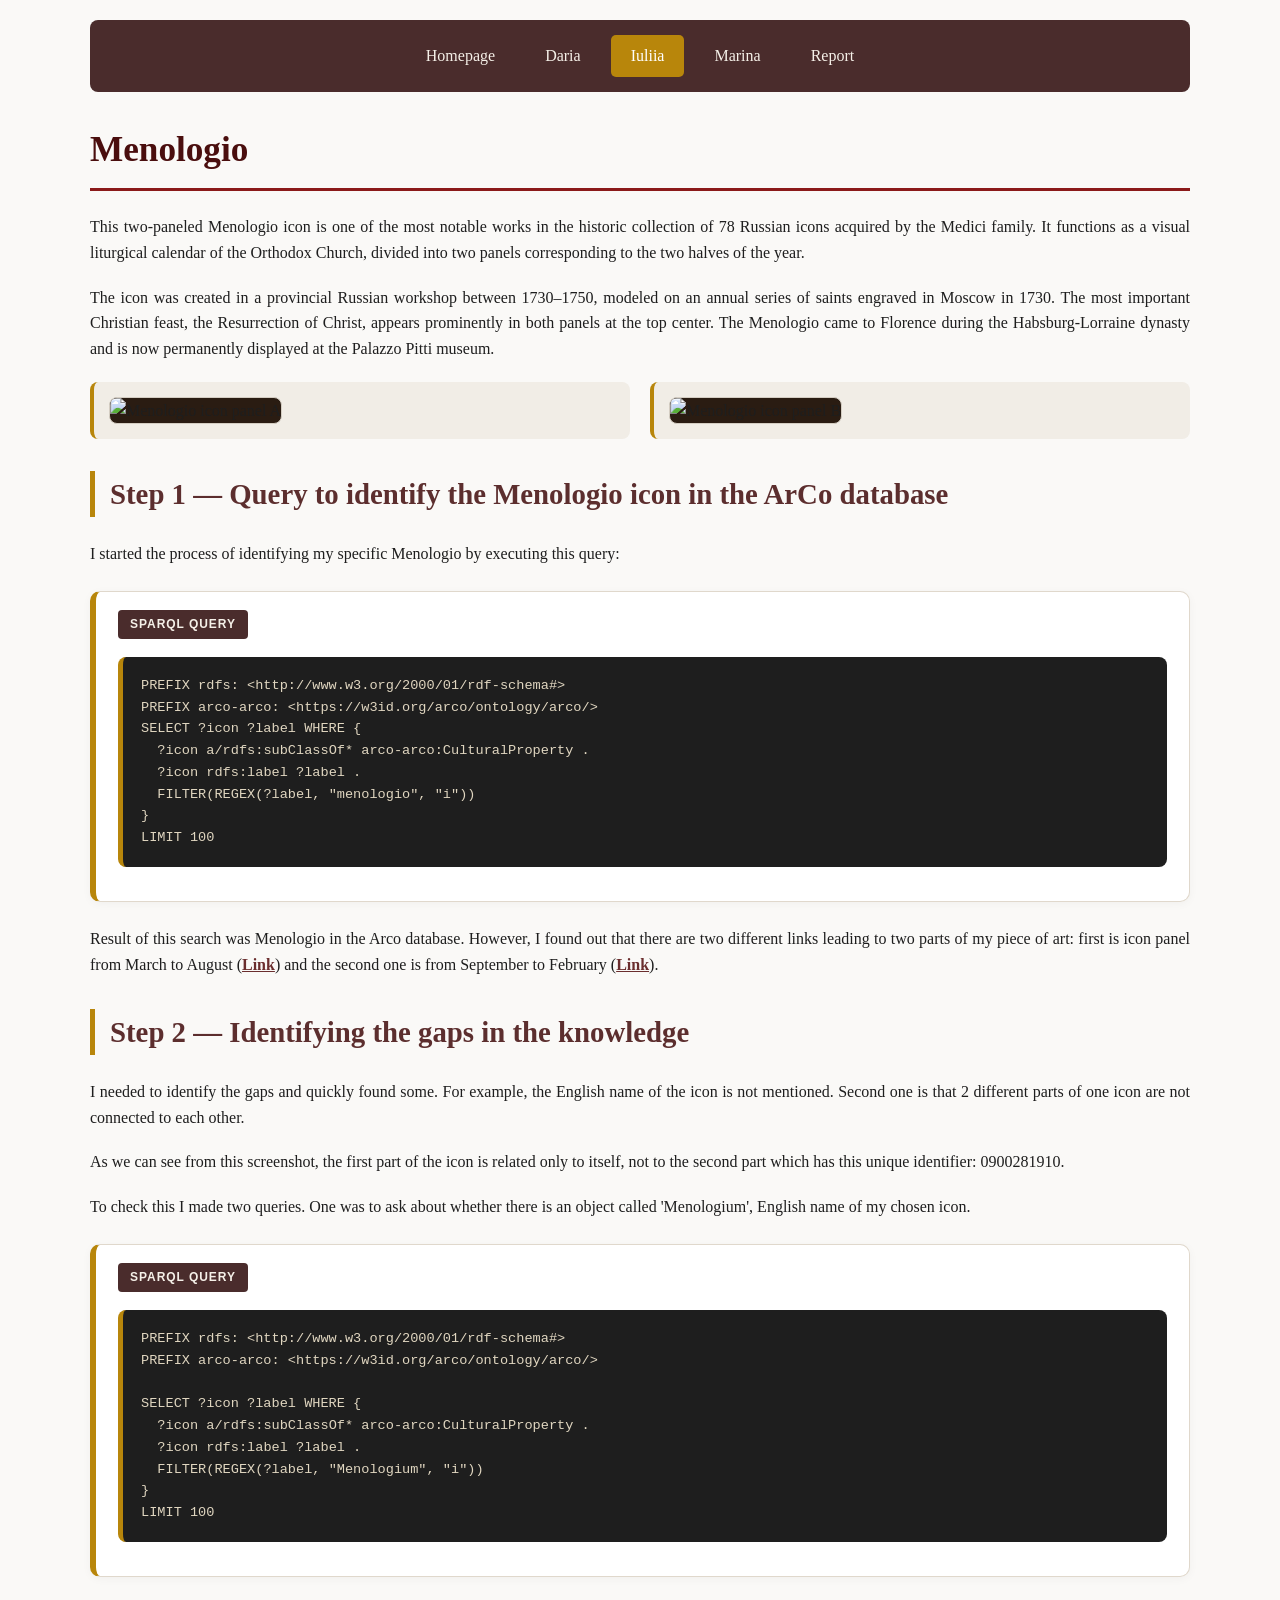
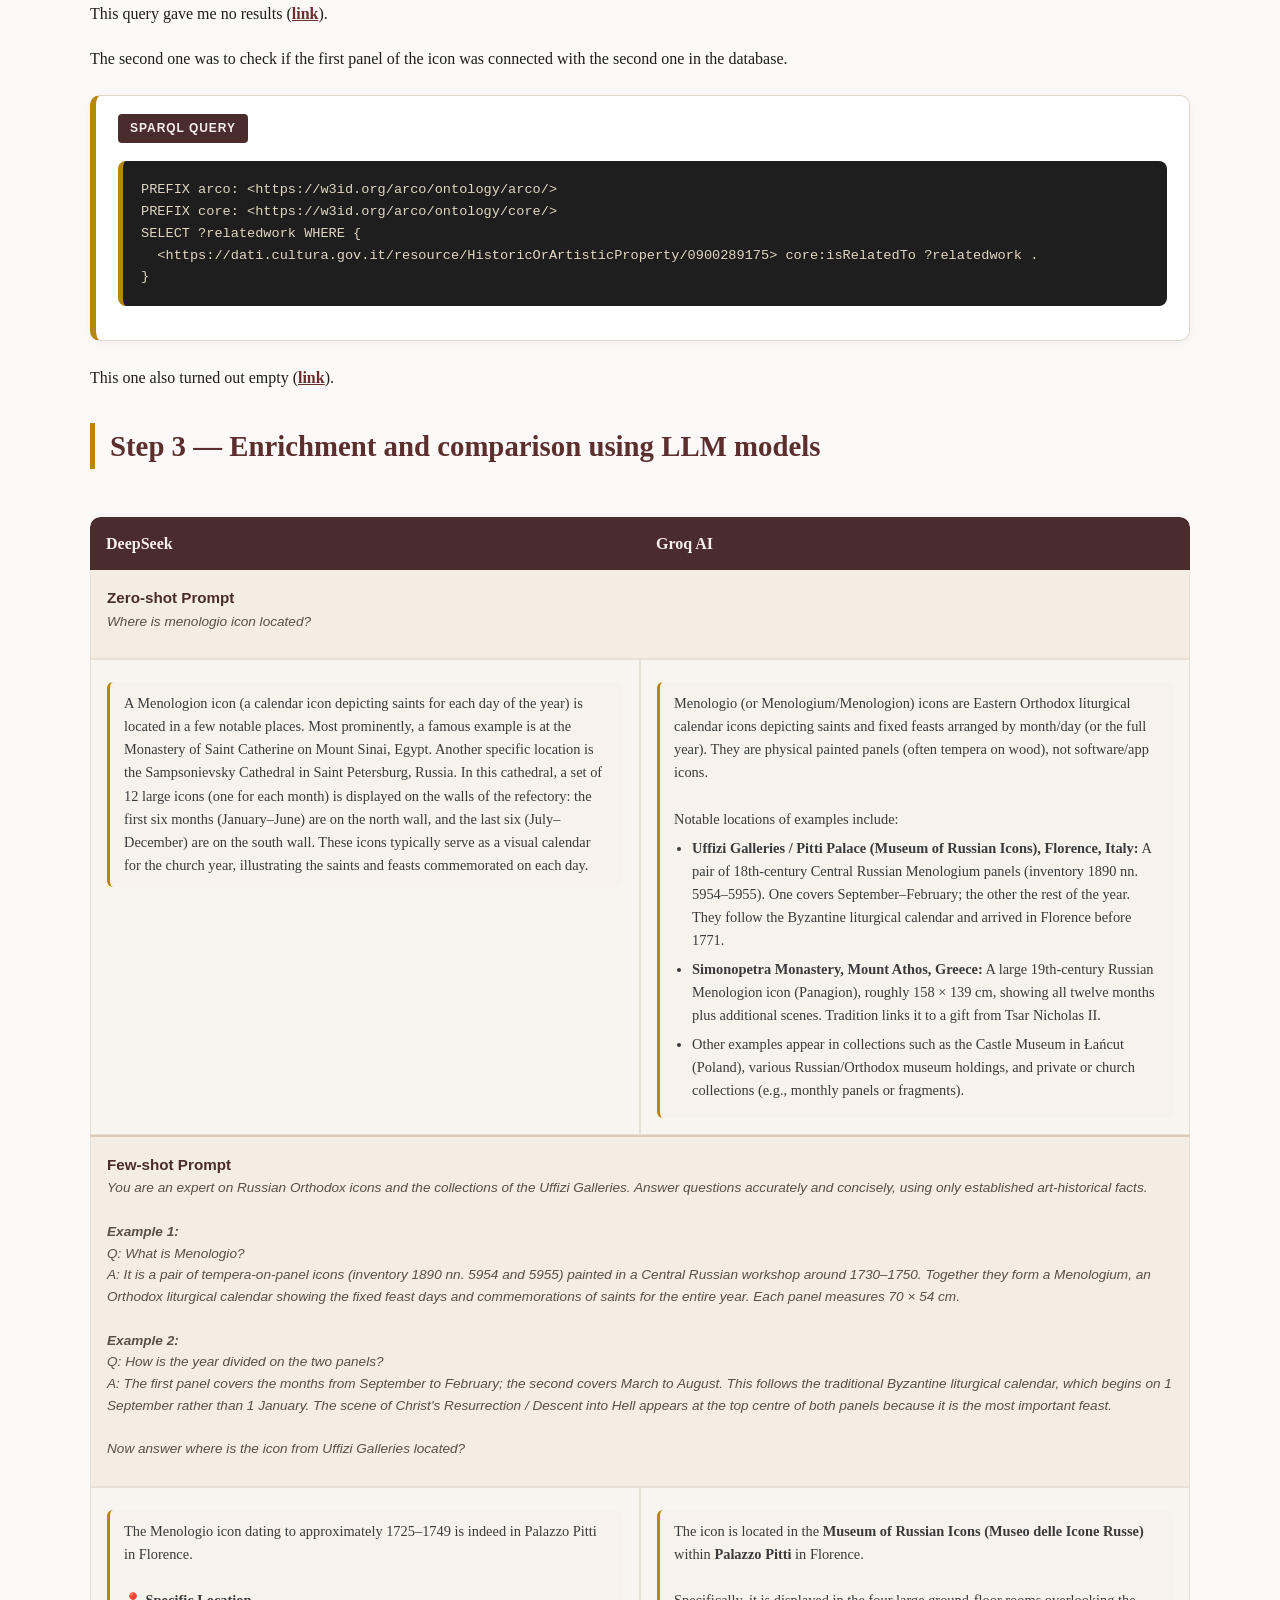
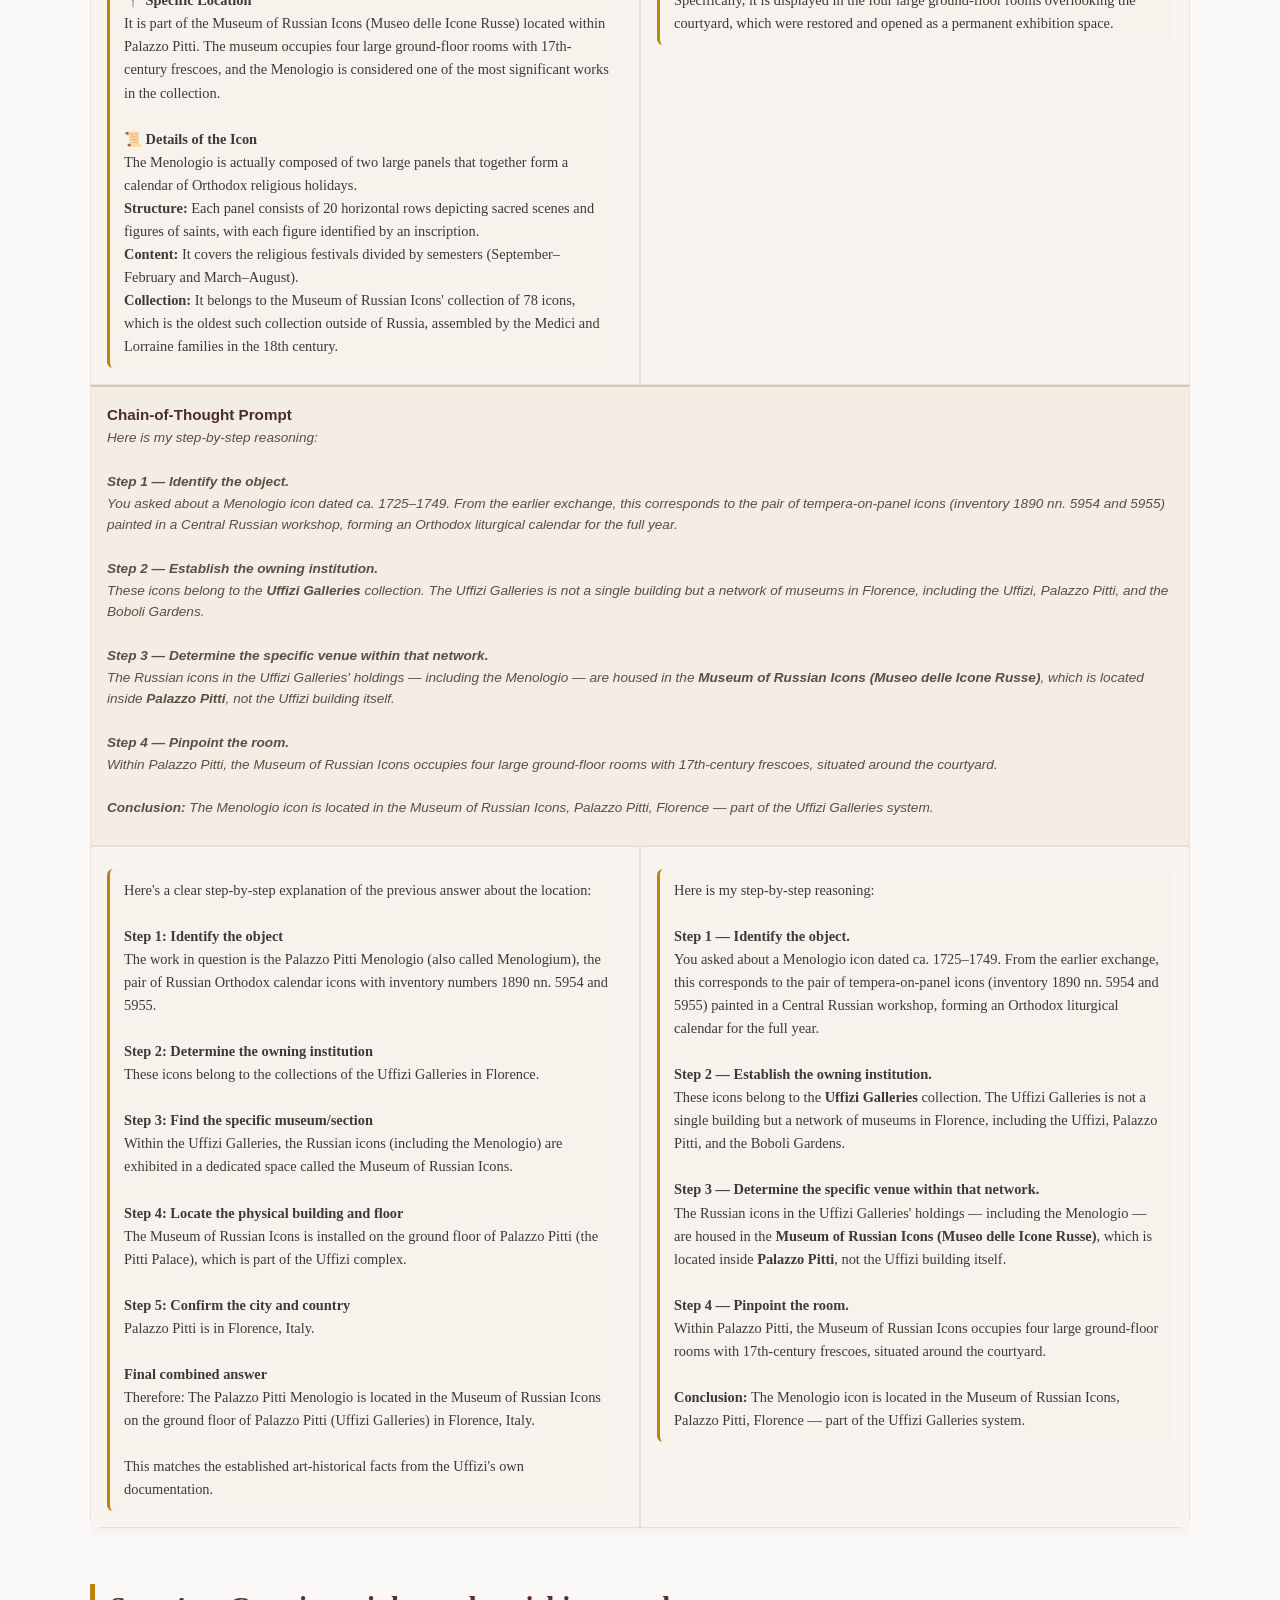
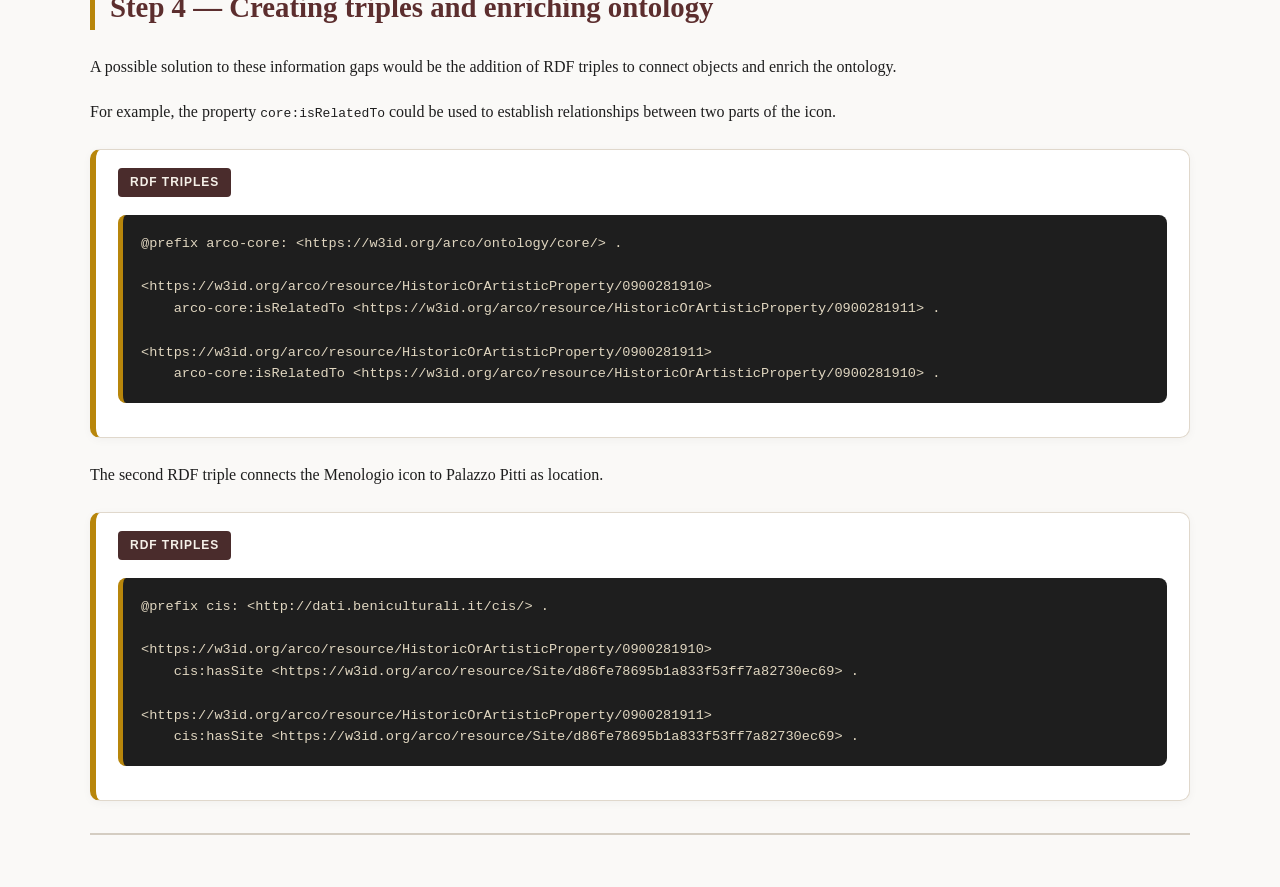
==== iuliia.html @ 725b93d3 "Update iuliia.html" ====
<!DOCTYPE html>
<html lang="en">
<head>
    <meta charset="UTF-8">
    <meta name="viewport" content="width=device-width, initial-scale=1.0">
    <title>Menologio Icon – KE4H Project</title>
    <style>
        body {
            font-family: 'Georgia', 'Times New Roman', serif;
            line-height: 1.6;
            max-width: 1100px;
            margin: 0 auto;
            padding: 20px;
            background-color: #faf9f7;
            color: #1e1e1e;
        }
        .navbar {
            background-color: #4a2c2c;
            padding: 15px 20px;
            border-radius: 8px;
            margin-bottom: 30px;
            display: flex;
            flex-wrap: wrap;
            gap: 10px;
            justify-content: center;
        }
        .navbar a {
            color: #f5f0e8;
            text-decoration: none;
            padding: 8px 20px;
            border-radius: 5px;
            transition: background-color 0.3s, transform 0.2s;
            font-weight: 500;
        }
        .navbar a:hover {
            background-color: #b8860b;
            color: white;
            transform: scale(1.05);
        }
        .navbar a.active {
            background-color: #b8860b;
            color: white;
        }
        h1 {
            font-size: 2.2rem;
            border-bottom: 3px solid #8b1a1a;
            padding-bottom: 10px;
            color: #4a0e0e;
        }
        h2 {
            font-size: 1.8rem;
            margin-top: 2rem;
            color: #5c2e2e;
            border-left: 5px solid #b8860b;
            padding-left: 15px;
        }
        h3 {
            font-size: 1.3rem;
            margin-top: 1.5rem;
            color: #3a3a3a;
            font-weight: 600;
        }
        h4 {
            font-size: 1.1rem;
            margin-top: 1.2rem;
            color: #4a2c2c;
            font-weight: 600;
        }
        p {
            margin-bottom: 1.2rem;
            text-align: justify;
        }
        .event-meta {
            background-color: #ece8e0;
            padding: 15px 20px;
            border-radius: 8px;
            border-left: 6px solid #b8860b;
            margin: 20px 0;
        }
        table {
            width: 100%;
            border-collapse: collapse;
            margin: 1.5rem 0;
            font-size: 0.95rem;
            background-color: white;
            box-shadow: 0 2px 8px rgba(0,0,0,0.05);
        }
        th {
            background-color: #4a2c2c;
            color: #f5f0e8;
            padding: 12px 10px;
            text-align: left;
            font-weight: 600;
        }
        td {
            border: 1px solid #d4cdc2;
            padding: 10px;
            vertical-align: top;
        }
        tr:nth-child(even) {
            background-color: #f8f5f0;
        }
        tr:hover {
            background-color: #f0ebe2;
        }
        .code-block {
            background-color: #1e1e1e;
            color: #e0d6c0;
            padding: 18px;
            border-radius: 8px;
            font-family: 'Courier New', monospace;
            font-size: 0.85rem;
            overflow-x: auto;
            white-space: pre-wrap;
            word-break: break-word;
            margin: 1rem 0;
            border-left: 5px solid #b8860b;
        }
        .code-block-light {
            background-color: #f0ebe2;
            color: #1e1e1e;
            padding: 18px;
            border-radius: 8px;
            font-family: 'Courier New', monospace;
            font-size: 0.85rem;
            overflow-x: auto;
            white-space: pre-wrap;
            word-break: break-word;
            margin: 1rem 0;
            border-left: 5px solid #4a2c2c;
        }
        .link-list {
            list-style: none;
            padding: 0;
        }
        .link-list li {
            margin-bottom: 0.5rem;
            padding: 8px 12px;
            background-color: #f1ede6;
            border-radius: 5px;
            border-left: 4px solid #b8860b;
        }
        .link-list a {
            color: #6b2e2e;
            text-decoration: none;
            font-weight: 500;
            word-break: break-all;
        }
        .link-list a:hover {
            text-decoration: underline;
            color: #8b1a1a;
        }
        .summary-box {
            background-color: #e8e2d8;
            padding: 15px 20px;
            border-radius: 8px;
            margin: 20px 0;
            border: 1px solid #c9bdb0;
        }
        .summary-box strong {
            color: #4a2c2c;
        }
        .comparison-box {
            display: flex;
            gap: 20px;
            flex-wrap: wrap;
            margin: 20px 0;
        }
        .comparison-box > div {
            flex: 1;
            min-width: 250px;
            background-color: #f1ede6;
            padding: 15px;
            border-radius: 8px;
            border-left: 4px solid #b8860b;
        }
        hr {
            border: 1px solid #d4cdc2;
            margin: 2rem 0;
        }
        .footer-note {
            font-style: italic;
            color: #5a4f44;
            margin-top: 2rem;
            font-size: 0.95rem;
            border-top: 1px solid #d4cdc2;
            padding-top: 1rem;
            text-align: center;
        }
        .table-container {
            overflow-x: auto;
            margin: 20px 0;
        }
        .badge {
            display: inline-block;
            background-color: #8b1a1a;
            color: white;
            padding: 3px 10px;
            border-radius: 4px;
            font-size: 0.8rem;
            font-weight: bold;
        }
        a.inline {
            color: #6b2e2e;
            font-weight: 600;
        }
        a.inline:hover {
            color: #8b1a1a;
        }
        img.icon-img {
            width: 100%;
            height: auto;
            border-radius: 8px;
            border: 1px solid #d4cdc2;
            background: #2a1c12;
        }
        .figure-cap {
            font-size: 0.9rem;
            color: #5a4f44;
            margin: 0.6rem 0 0;
            font-style: italic;
            text-align: left;
        }
        @media (max-width: 600px) {
            body { padding: 12px; }
            h1 { font-size: 1.8rem; }
            .code-block, .code-block-light { font-size: 0.75rem; padding: 12px; }
            table { font-size: 0.85rem; }
            td, th { padding: 6px; }
            .comparison-box { flex-direction: column; }
            .navbar { flex-direction: column; align-items: stretch; }
            .navbar a { width: 100%; text-align: center; box-sizing: border-box; }
        }

        /* ===== NEW: prettified query & comparison blocks ===== */
        .query-card {
            background: #ffffff;
            border: 1px solid #e0d8cc;
            border-left: 6px solid #b8860b;
            border-radius: 10px;
            padding: 18px 22px;
            margin: 24px 0;
            box-shadow: 0 2px 10px rgba(0,0,0,0.04);
        }
        .query-card .query-label {
            display: inline-block;
            background: #4a2c2c;
            color: #f5f0e8;
            font-family: 'Segoe UI', Arial, sans-serif;
            font-size: 0.75rem;
            font-weight: 700;
            letter-spacing: 0.08em;
            text-transform: uppercase;
            padding: 5px 12px;
            border-radius: 4px;
            margin-bottom: 12px;
        }
        .query-card .query-desc {
            font-size: 0.97rem;
            margin-top: 12px;
            margin-bottom: 8px;
        }
        .query-card .code-block {
            margin-top: 6px;
        }
        .llm-table {
            width: 100%;
            border-collapse: separate;
            border-spacing: 0;
            margin: 24px 0;
            font-size: 0.92rem;
            background: #ffffff;
            border-radius: 10px;
            overflow: hidden;
            box-shadow: 0 2px 12px rgba(0,0,0,0.06);
        }
        .llm-table th {
            background: #4a2c2c;
            color: #f5f0e8;
            padding: 14px 16px;
            text-align: left;
            font-weight: 600;
            font-size: 0.95rem;
            border: none;
        }
        .llm-table th:first-child {
            border-top-left-radius: 10px;
        }
        .llm-table th:last-child {
            border-top-right-radius: 10px;
        }
        .llm-table td {
            border: 1px solid #e8e0d5;
            border-top: none;
            padding: 14px 16px;
            vertical-align: top;
        }
        .llm-table tr:last-child td:first-child {
            border-bottom-left-radius: 10px;
        }
        .llm-table tr:last-child td:last-child {
            border-bottom-right-radius: 10px;
        }
        .llm-table tr:nth-child(even) td {
            background-color: #faf7f2;
        }
        .llm-table tr:hover td {
            background-color: #f3ede3;
        }
        .llm-name {
            font-family: 'Segoe UI', Arial, sans-serif;
            font-weight: 700;
            color: #4a2c2c;
            white-space: nowrap;
        }
        .prompt-tag {
            display: inline-block;
            background: #ece8e0;
            color: #4a2c2c;
            font-family: 'Segoe UI', Arial, sans-serif;
            font-size: 0.72rem;
            font-weight: 700;
            letter-spacing: 0.05em;
            text-transform: uppercase;
            padding: 3px 9px;
            border-radius: 4px;
            margin-bottom: 8px;
        }
        .llm-quote {
            background: #f7f3ec;
            border-left: 3px solid #b8860b;
            padding: 10px 14px;
            border-radius: 6px;
            font-size: 0.9rem;
            margin: 10px 0;
            color: #3a3a3a;
        }
        .llm-quote em {
            color: #6b2e2e;
        }

        /* ===== LLM comparison table: 2 columns, one row per prompt ===== */
        .llm-compare {
            width: 100%;
            border-collapse: separate;
            border-spacing: 0;
            margin: 24px 0;
            font-size: 0.9rem;
            background: #ffffff;
            border-radius: 10px;
            overflow: hidden;
            box-shadow: 0 2px 12px rgba(0,0,0,0.06);
            table-layout: fixed;
        }
        .llm-compare th {
            background: #4a2c2c;
            color: #f5f0e8;
            padding: 14px 16px;
            text-align: left;
            font-weight: 700;
            font-size: 1rem;
            border: none;
            width: 50%;
        }
        .llm-compare th:first-child { border-top-left-radius: 10px; }
        .llm-compare th:last-child  { border-top-right-radius: 10px; }
        .llm-compare td {
            border: 1px solid #e8e0d5;
            padding: 16px;
            vertical-align: top;
        }
        .llm-compare .prompt-heading td {
            background: #f3ede3 !important;
            border-top: 2px solid #d9cbb6;
            font-family: 'Segoe UI', Arial, sans-serif;
            font-weight: 700;
            color: #4a2c2c;
            font-size: 0.95rem;
        }
        .llm-compare .prompt-heading:first-child td {
            border-top: none;
        }
        .llm-compare tr:not(.prompt-heading):hover td {
            background-color: #faf7f2;
        }
        .llm-compare .prompt-desc {
            font-size: 0.85rem;
            color: #5a4f44;
            font-style: italic;
            margin-bottom: 10px;
            font-weight: normal;
        }
        .llm-compare .llm-quote { margin: 6px 0 0; }
        .llm-compare .answer-cell ul { margin: 6px 0 0 18px; padding: 0; }
        .llm-compare .answer-cell li { margin-bottom: 6px; }

        @media (max-width: 700px) {
            .llm-compare, .llm-compare tbody, .llm-compare tr, .llm-compare td {
                display: block;
                width: 100% !important;
            }
            .llm-compare thead { display: none; }
            .llm-compare .answer-cell::before {
                content: attr(data-llm);
                display: block;
                font-family: 'Segoe UI', Arial, sans-serif;
                font-weight: 700;
                color: #4a2c2c;
                margin-bottom: 8px;
                font-size: 0.95rem;
            }
        }
    </style>
</head>
<body>

<!-- ===== NAVIGATION ===== -->
<div class="navbar">
    <a href="index.html">Homepage</a>
    <a href="Lola.html">Daria</a>
    <a href="iuliia.html" class="active">Iuliia</a>
    <a href="Marina.html">Marina</a>
    <a href="report.html">Report</a>
</div>

<h1>Menologio</h1>

<p>This two-paneled Menologio icon is one of the most notable works in the historic collection of 78 Russian icons acquired by the Medici family. It functions as a visual liturgical calendar of the Orthodox Church, divided into two panels corresponding to the two halves of the year.</p>

<p>The icon was created in a provincial Russian workshop between 1730–1750, modeled on an annual series of saints engraved in Moscow in 1730. The most important Christian feast, the Resurrection of Christ, appears prominently in both panels at the top center. The Menologio came to Florence during the Habsburg-Lorraine dynasty and is now permanently displayed at the Palazzo Pitti museum.</p>

<div class="comparison-box">
    <div>
        <img class="icon-img" src="https://www.datocms-assets.com/103094/1688661915-5a.jpg?auto=format%2Ccompress&cs=srgb&max-w=800" alt="Menologio icon panel A">
    </div>
    <div>
        <img class="icon-img" src="https://www.datocms-assets.com/103094/1688661925-5b.jpg?auto=format%2Ccompress&cs=srgb&max-w=800" alt="Menologio icon panel B">
    </div>
</div>

<h2>Step 1 — Query to identify the Menologio icon in the ArCo database</h2>

<p>I started the process of identifying my specific Menologio by executing this query:</p>

<div class="query-card">
    <span class="query-label">SPARQL Query</span>
    <div class="code-block">PREFIX rdfs: &lt;http://www.w3.org/2000/01/rdf-schema#&gt;
PREFIX arco-arco: &lt;https://w3id.org/arco/ontology/arco/&gt;
SELECT ?icon ?label WHERE {
  ?icon a/rdfs:subClassOf* arco-arco:CulturalProperty . 
  ?icon rdfs:label ?label .
  FILTER(REGEX(?label, "menologio", "i"))
}
LIMIT 100</div>
</div>

<p>Result of this search was Menologio in the Arco database. However, I found out that there are two different links leading to two parts of my piece of art: first is icon panel from March to August (<a class="inline" href="https://dati.cultura.gov.it/lodview-arco/resource/HistoricOrArtisticProperty/0900281910.html" target="_blank" rel="noopener noreferrer">Link</a>) and the second one is from September to February (<a class="inline" href="https://dati.cultura.gov.it/lodview-arco/resource/HistoricOrArtisticProperty/0900281911.html" target="_blank" rel="noopener noreferrer">Link</a>).</p>

<h2>Step 2 — Identifying the gaps in the knowledge</h2>

<p>I needed to identify the gaps and quickly found some. For example, the English name of the icon is not mentioned. Second one is that 2 different parts of one icon are not connected to each other.</p>

<p>As we can see from this screenshot, the first part of the icon is related only to itself, not to the second part which has this unique identifier: 0900281910.</p>

<p>To check this I made two queries. One was to ask about whether there is an object called 'Menologium', English name of my chosen icon.</p>

<div class="query-card">
    <span class="query-label">SPARQL Query</span>
    <div class="code-block">PREFIX rdfs: &lt;http://www.w3.org/2000/01/rdf-schema#&gt;
PREFIX arco-arco: &lt;https://w3id.org/arco/ontology/arco/&gt;

SELECT ?icon ?label WHERE {
  ?icon a/rdfs:subClassOf* arco-arco:CulturalProperty . 
  ?icon rdfs:label ?label .
  FILTER(REGEX(?label, "Menologium", "i"))
}
LIMIT 100</div>
</div>

<p>This query gave me no results (<a class="inline" href="https://dati.cultura.gov.it/sparql?default-graph-uri=&query=PREFIX+rdfs%3A+%3Chttp%3A%2F%2Fwww.w3.org%2F2000%2F01%2Frdf-schema%23%3E%0D%0APREFIX+arco-arco%3A+%3Chttps%3A%2F%2Fw3id.org%2Farco%2Fontology%2Farco%2F%3E%0D%0A%0D%0ASELECT+%3Ficon+%3Flabel+WHERE+%7B%0D%0A++%3Ficon+a%2Frdfs%3AsubClassOf*+arco-arco%3ACulturalProperty+.+%0D%0A++%3Ficon+rdfs%3Alabel+%3Flabel+.%0D%0A++FILTER%28REGEX%28%3Flabel%2C+%22Menologium%22%2C+%22i%22%29%29%0D%0A%7D%0D%0ALIMIT+100%0D%0A&format=text%2Fhtml&timeout=0&signal_void=on" target="_blank" rel="noopener noreferrer">link</a>).</p>

<p>The second one was to check if the first panel of the icon was connected with the second one in the database.</p>

<div class="query-card">
    <span class="query-label">SPARQL Query</span>
    <div class="code-block">PREFIX arco: &lt;https://w3id.org/arco/ontology/arco/&gt; 
PREFIX core: &lt;https://w3id.org/arco/ontology/core/&gt; 
SELECT ?relatedwork WHERE {
  &lt;https://dati.cultura.gov.it/resource/HistoricOrArtisticProperty/0900289175&gt; core:isRelatedTo ?relatedwork .
}</div>
</div>

<p>This one also turned out empty (<a class="inline" href="https://dati.cultura.gov.it/sparql?default-graph-uri=&query=%0D%0APREFIX+arco%3A+%3Chttps%3A%2F%2Fw3id.org%2Farco%2Fontology%2Farco%2F%3E+%0D%0APREFIX+core%3A+%3Chttps%3A%2F%2Fw3id.org%2Farco%2Fontology%2Fcore%2F%3E+%0D%0ASELECT+%3Frelatedwork+WHERE+%7B%0D%0A%3Chttps%3A%2F%2Fw3id.org%2Farco%2Fresource%2FHistoricOrArtisticProperty%2F0900281910%3E+core%3AisRelatedTo+%3Frelatedwork+.%0D%0A%7D%0D%0A%0D%0A&format=text%2Fhtml&timeout=0&signal_void=on" target="_blank" rel="noopener noreferrer">link</a>).</p>

<h2>Step 3 — Enrichment and comparison using LLM models</h2>

<div class="table-container">
<table class="llm-compare">
    <thead>
        <tr>
            <th>DeepSeek</th>
            <th>Groq AI</th>
        </tr>
    </thead>
    <tbody>

        <!-- ===== ZERO-SHOT ===== -->
        <tr class="prompt-heading">
            <td colspan="2">
                Zero-shot Prompt
                <div class="prompt-desc"><em>Where is menologio icon located?</em></div>
            </td>
        </tr>
        <tr>
            <td class="answer-cell" data-llm="DeepSeek">
                <div class="llm-quote">
                    A Menologion icon (a calendar icon depicting saints for each day of the year) is located in a few notable places. Most prominently, a famous example is at the Monastery of Saint Catherine on Mount Sinai, Egypt. Another specific location is the Sampsonievsky Cathedral in Saint Petersburg, Russia. In this cathedral, a set of 12 large icons (one for each month) is displayed on the walls of the refectory: the first six months (January–June) are on the north wall, and the last six (July–December) are on the south wall. These icons typically serve as a visual calendar for the church year, illustrating the saints and feasts commemorated on each day.
                </div>
            </td>
            <td class="answer-cell" data-llm="Groq AI">
                <div class="llm-quote">
                    Menologio (or Menologium/Menologion) icons are Eastern Orthodox liturgical calendar icons depicting saints and fixed feasts arranged by month/day (or the full year). They are physical painted panels (often tempera on wood), not software/app icons.<br><br>
                    Notable locations of examples include:
                    <ul>
                        <li><strong>Uffizi Galleries / Pitti Palace (Museum of Russian Icons), Florence, Italy:</strong> A pair of 18th-century Central Russian Menologium panels (inventory 1890 nn. 5954–5955). One covers September–February; the other the rest of the year. They follow the Byzantine liturgical calendar and arrived in Florence before 1771.</li>
                        <li><strong>Simonopetra Monastery, Mount Athos, Greece:</strong> A large 19th-century Russian Menologion icon (Panagion), roughly 158 × 139 cm, showing all twelve months plus additional scenes. Tradition links it to a gift from Tsar Nicholas II.</li>
                        <li>Other examples appear in collections such as the Castle Museum in Łańcut (Poland), various Russian/Orthodox museum holdings, and private or church collections (e.g., monthly panels or fragments).</li>
                    </ul>
                </div>
            </td>
        </tr>

        <!-- ===== FEW-SHOT ===== -->
        <tr class="prompt-heading">
            <td colspan="2">
                Few-shot Prompt
                <div class="prompt-desc">
                    You are an expert on Russian Orthodox icons and the collections of the Uffizi Galleries. Answer questions accurately and concisely, using only established art-historical facts.<br><br>
                    <strong>Example 1:</strong><br>
                    Q: What is Menologio?<br>
                    A: It is a pair of tempera-on-panel icons (inventory 1890 nn. 5954 and 5955) painted in a Central Russian workshop around 1730–1750. Together they form a Menologium, an Orthodox liturgical calendar showing the fixed feast days and commemorations of saints for the entire year. Each panel measures 70 × 54 cm.<br><br>
                    <strong>Example 2:</strong><br>
                    Q: How is the year divided on the two panels?<br>
                    A: The first panel covers the months from September to February; the second covers March to August. This follows the traditional Byzantine liturgical calendar, which begins on 1 September rather than 1 January. The scene of Christ's Resurrection / Descent into Hell appears at the top centre of both panels because it is the most important feast.<br><br>
                    Now answer where is the icon from Uffizi Galleries located?
                </div>
            </td>
        </tr>
        <tr>
            <td class="answer-cell" data-llm="DeepSeek">
                <div class="llm-quote">
                    The Menologio icon dating to approximately 1725–1749 is indeed in Palazzo Pitti in Florence.<br><br>
                    <strong>📍 Specific Location</strong><br>
                    It is part of the Museum of Russian Icons (Museo delle Icone Russe) located within Palazzo Pitti. The museum occupies four large ground-floor rooms with 17th-century frescoes, and the Menologio is considered one of the most significant works in the collection.<br><br>
                    <strong>📜 Details of the Icon</strong><br>
                    The Menologio is actually composed of two large panels that together form a calendar of Orthodox religious holidays.<br>
                    <strong>Structure:</strong> Each panel consists of 20 horizontal rows depicting sacred scenes and figures of saints, with each figure identified by an inscription.<br>
                    <strong>Content:</strong> It covers the religious festivals divided by semesters (September–February and March–August).<br>
                    <strong>Collection:</strong> It belongs to the Museum of Russian Icons' collection of 78 icons, which is the oldest such collection outside of Russia, assembled by the Medici and Lorraine families in the 18th century.
                </div>
            </td>
            <td class="answer-cell" data-llm="Groq AI">
                <div class="llm-quote">
                    The icon is located in the <strong>Museum of Russian Icons (Museo delle Icone Russe)</strong> within <strong>Palazzo Pitti</strong> in Florence.<br><br>
                    Specifically, it is displayed in the four large ground-floor rooms overlooking the courtyard, which were restored and opened as a permanent exhibition space.
                </div>
            </td>
        </tr>

        <!-- ===== CHAIN-OF-THOUGHT ===== -->
        <tr class="prompt-heading">
            <td colspan="2">
                Chain-of-Thought Prompt
                <div class="prompt-desc">
                    Here is my step-by-step reasoning:<br><br>
                    <strong>Step 1 — Identify the object.</strong><br>
                    You asked about a Menologio icon dated ca. 1725–1749. From the earlier exchange, this corresponds to the pair of tempera-on-panel icons (inventory 1890 nn. 5954 and 5955) painted in a Central Russian workshop, forming an Orthodox liturgical calendar for the full year.<br><br>
                    <strong>Step 2 — Establish the owning institution.</strong><br>
                    These icons belong to the <strong>Uffizi Galleries</strong> collection. The Uffizi Galleries is not a single building but a network of museums in Florence, including the Uffizi, Palazzo Pitti, and the Boboli Gardens.<br><br>
                    <strong>Step 3 — Determine the specific venue within that network.</strong><br>
                    The Russian icons in the Uffizi Galleries' holdings — including the Menologio — are housed in the <strong>Museum of Russian Icons (Museo delle Icone Russe)</strong>, which is located inside <strong>Palazzo Pitti</strong>, not the Uffizi building itself.<br><br>
                    <strong>Step 4 — Pinpoint the room.</strong><br>
                    Within Palazzo Pitti, the Museum of Russian Icons occupies four large ground-floor rooms with 17th-century frescoes, situated around the courtyard.<br><br>
                    <strong>Conclusion:</strong> The Menologio icon is located in the Museum of Russian Icons, Palazzo Pitti, Florence — part of the Uffizi Galleries system.
                </div>
            </td>
        </tr>
        <tr>
            <td class="answer-cell" data-llm="DeepSeek">
                <div class="llm-quote">
                    Here's a clear step-by-step explanation of the previous answer about the location:<br><br>
                    <strong>Step 1: Identify the object</strong><br>
                    The work in question is the Palazzo Pitti Menologio (also called Menologium), the pair of Russian Orthodox calendar icons with inventory numbers 1890 nn. 5954 and 5955.<br><br>
                    <strong>Step 2: Determine the owning institution</strong><br>
                    These icons belong to the collections of the Uffizi Galleries in Florence.<br><br>
                    <strong>Step 3: Find the specific museum/section</strong><br>
                    Within the Uffizi Galleries, the Russian icons (including the Menologio) are exhibited in a dedicated space called the Museum of Russian Icons.<br><br>
                    <strong>Step 4: Locate the physical building and floor</strong><br>
                    The Museum of Russian Icons is installed on the ground floor of Palazzo Pitti (the Pitti Palace), which is part of the Uffizi complex.<br><br>
                    <strong>Step 5: Confirm the city and country</strong><br>
                    Palazzo Pitti is in Florence, Italy.<br><br>
                    <strong>Final combined answer</strong><br>
                    Therefore: The Palazzo Pitti Menologio is located in the Museum of Russian Icons on the ground floor of Palazzo Pitti (Uffizi Galleries) in Florence, Italy.<br><br>
                    This matches the established art-historical facts from the Uffizi's own documentation.
                </div>
            </td>
            <td class="answer-cell" data-llm="Groq AI">
                <div class="llm-quote">
                    Here is my step-by-step reasoning:<br><br>
                    <strong>Step 1 — Identify the object.</strong><br>
                    You asked about a Menologio icon dated ca. 1725–1749. From the earlier exchange, this corresponds to the pair of tempera-on-panel icons (inventory 1890 nn. 5954 and 5955) painted in a Central Russian workshop, forming an Orthodox liturgical calendar for the full year.<br><br>
                    <strong>Step 2 — Establish the owning institution.</strong><br>
                    These icons belong to the <strong>Uffizi Galleries</strong> collection. The Uffizi Galleries is not a single building but a network of museums in Florence, including the Uffizi, Palazzo Pitti, and the Boboli Gardens.<br><br>
                    <strong>Step 3 — Determine the specific venue within that network.</strong><br>
                    The Russian icons in the Uffizi Galleries' holdings — including the Menologio — are housed in the <strong>Museum of Russian Icons (Museo delle Icone Russe)</strong>, which is located inside <strong>Palazzo Pitti</strong>, not the Uffizi building itself.<br><br>
                    <strong>Step 4 — Pinpoint the room.</strong><br>
                    Within Palazzo Pitti, the Museum of Russian Icons occupies four large ground-floor rooms with 17th-century frescoes, situated around the courtyard.<br><br>
                    <strong>Conclusion:</strong> The Menologio icon is located in the Museum of Russian Icons, Palazzo Pitti, Florence — part of the Uffizi Galleries system.
                </div>
            </td>
        </tr>

    </tbody>
</table>
</div>

<h2>Step 4 — Creating triples and enriching ontology</h2>

<p>A possible solution to these information gaps would be the addition of RDF triples to connect objects and enrich the ontology.</p>

<p>For example, the property <code>core:isRelatedTo</code> could be used to establish relationships between two parts of the icon.</p>

<div class="query-card">
    <span class="query-label">RDF Triples</span>
    <div class="code-block">@prefix arco-core: &lt;https://w3id.org/arco/ontology/core/&gt; .

&lt;https://w3id.org/arco/resource/HistoricOrArtisticProperty/0900281910&gt;
    arco-core:isRelatedTo &lt;https://w3id.org/arco/resource/HistoricOrArtisticProperty/0900281911&gt; .

&lt;https://w3id.org/arco/resource/HistoricOrArtisticProperty/0900281911&gt;
    arco-core:isRelatedTo &lt;https://w3id.org/arco/resource/HistoricOrArtisticProperty/0900281910&gt; .</div>
</div>

<p>The second RDF triple connects the Menologio icon to Palazzo Pitti as location.</p>

<div class="query-card">
    <span class="query-label">RDF Triples</span>
    <div class="code-block">@prefix cis: &lt;http://dati.beniculturali.it/cis/&gt; .

&lt;https://w3id.org/arco/resource/HistoricOrArtisticProperty/0900281910&gt;
    cis:hasSite &lt;https://w3id.org/arco/resource/Site/d86fe78695b1a833f53ff7a82730ec69&gt; .

&lt;https://w3id.org/arco/resource/HistoricOrArtisticProperty/0900281911&gt;
    cis:hasSite &lt;https://w3id.org/arco/resource/Site/d86fe78695b1a833f53ff7a82730ec69&gt; .</div>
</div>

<hr>


</body>
</html>
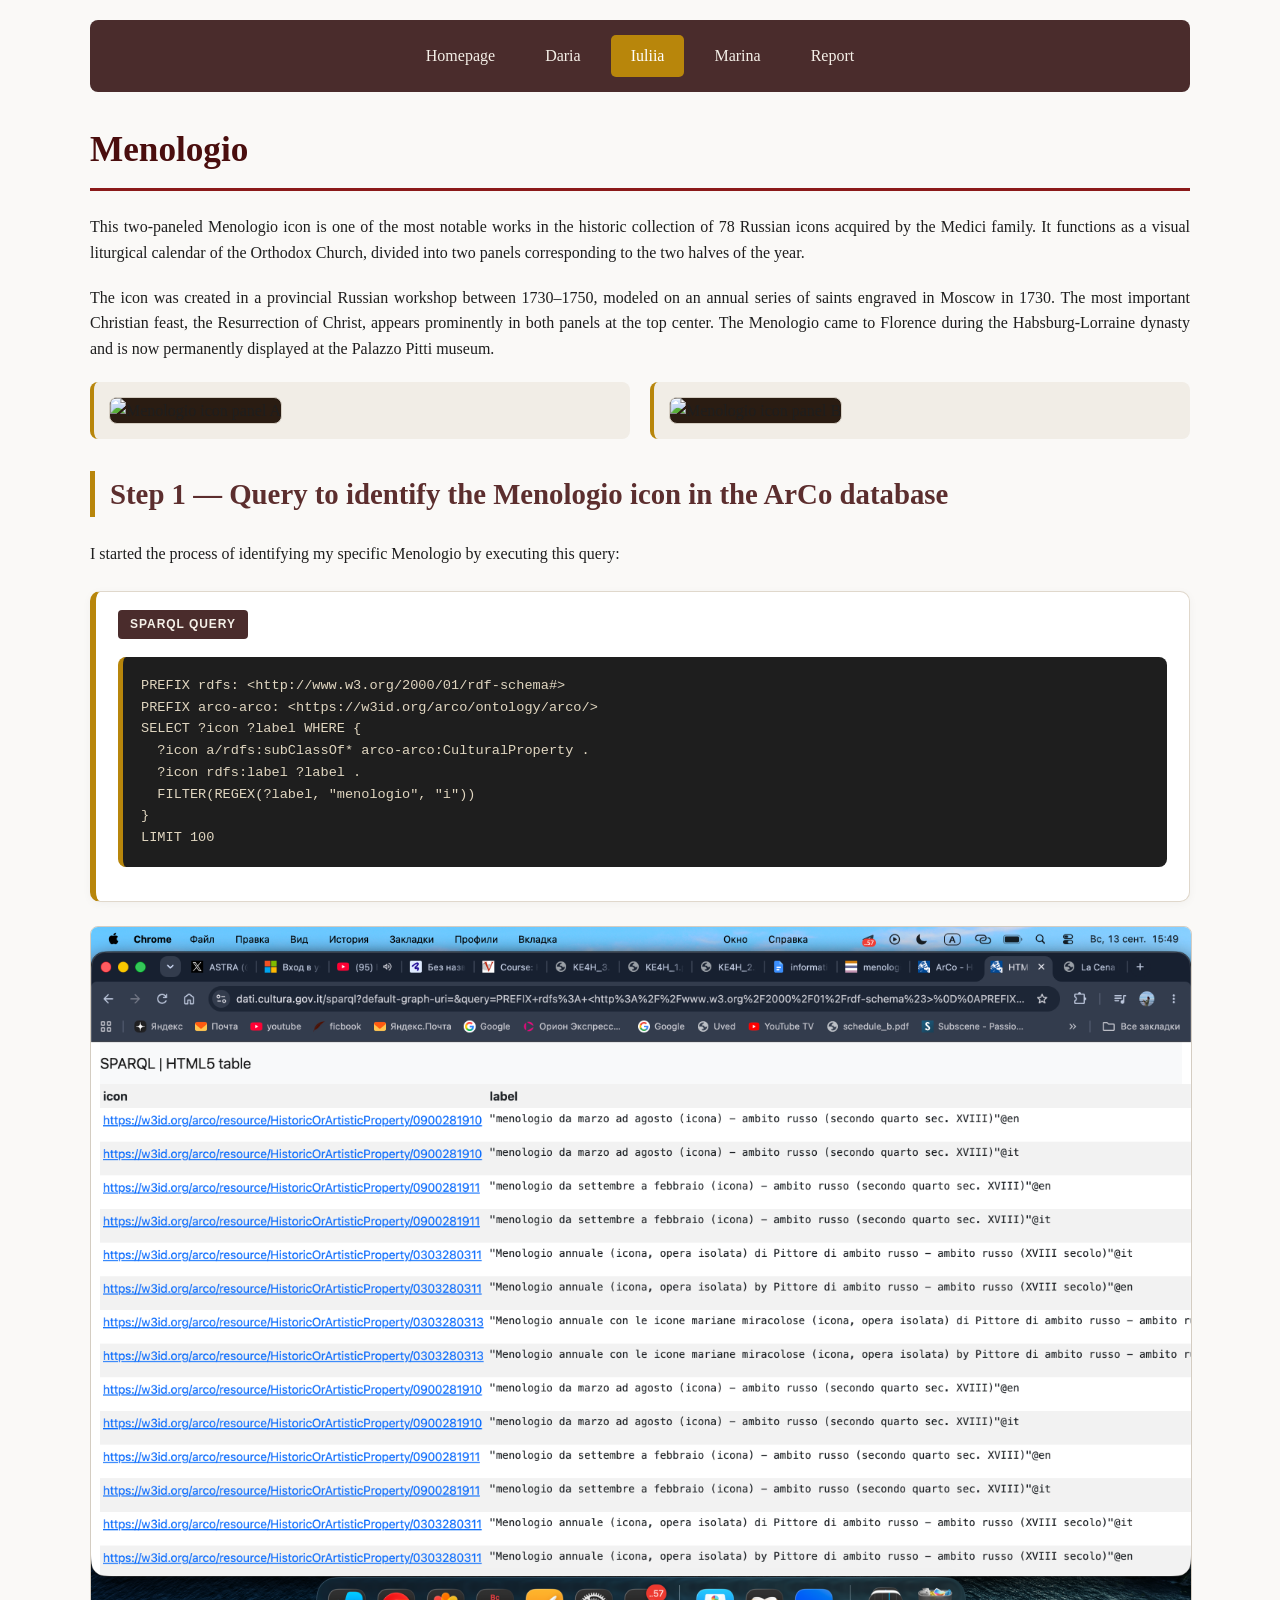
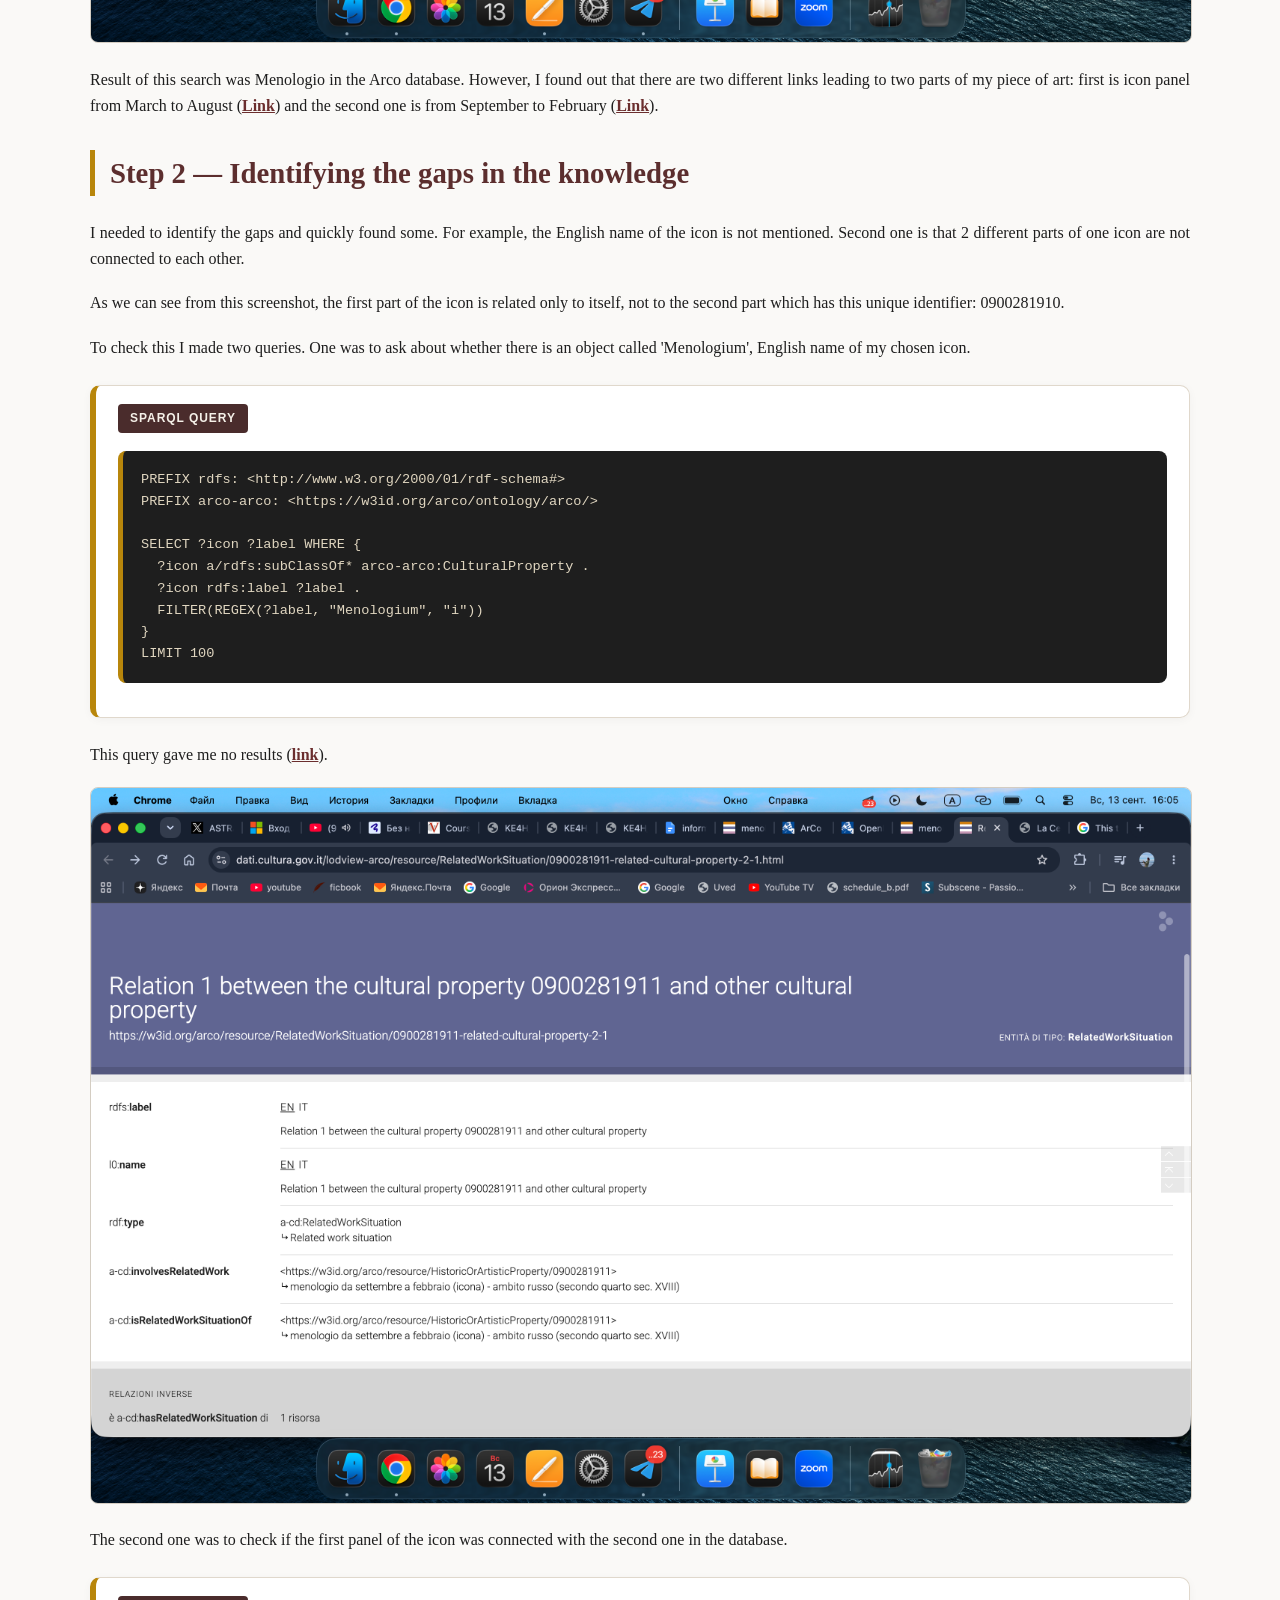
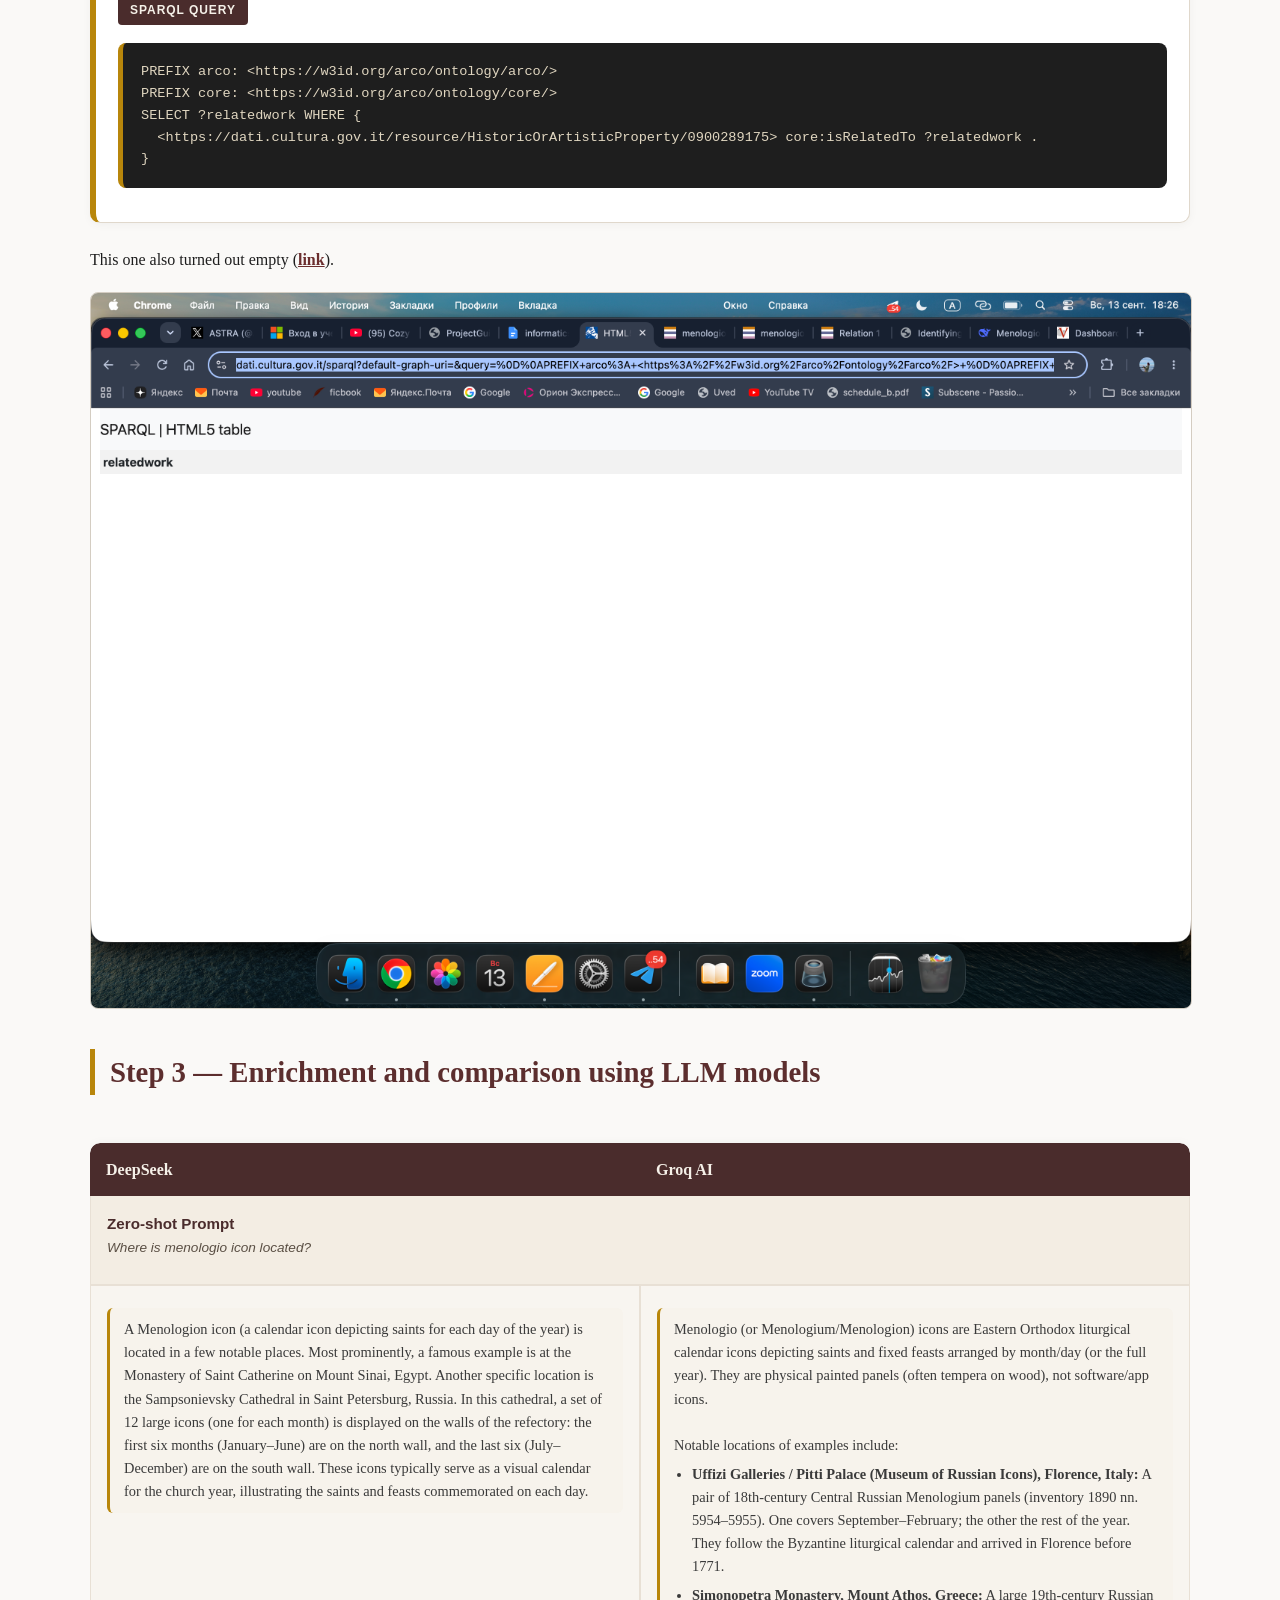
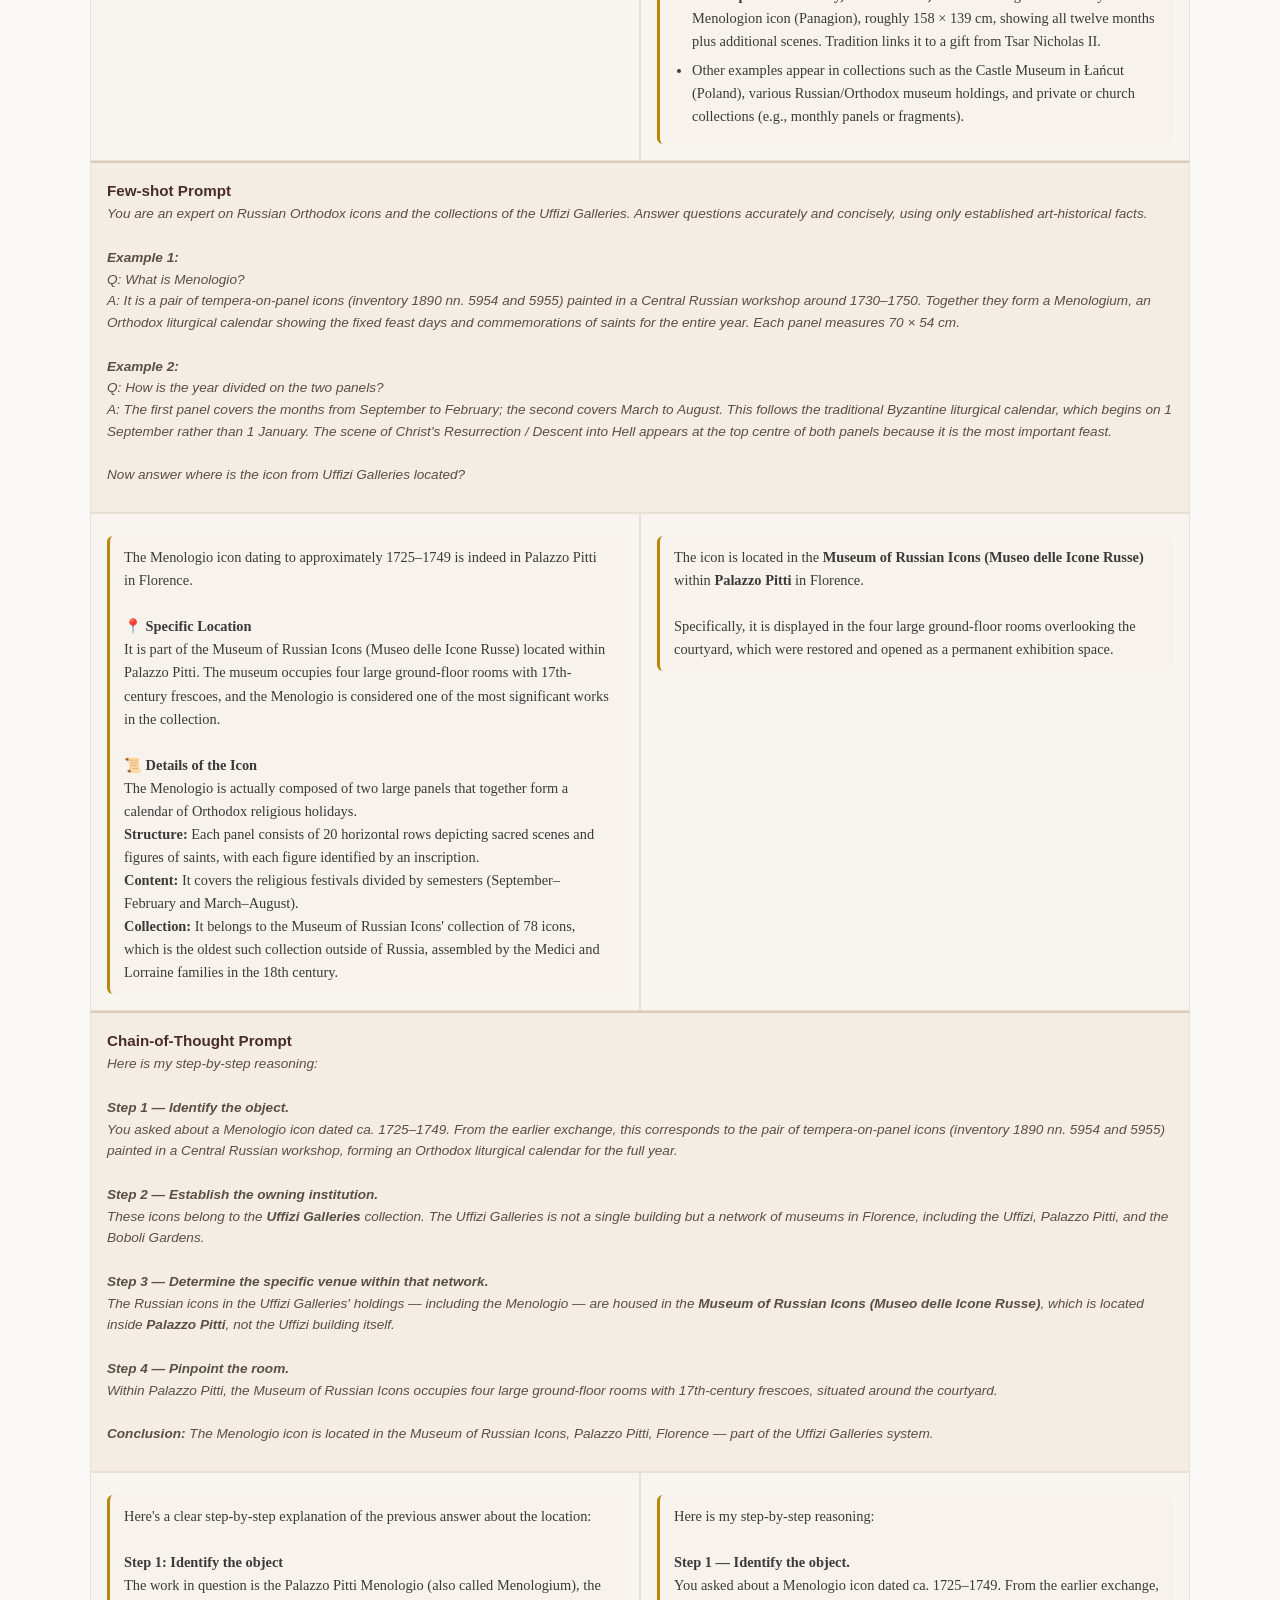
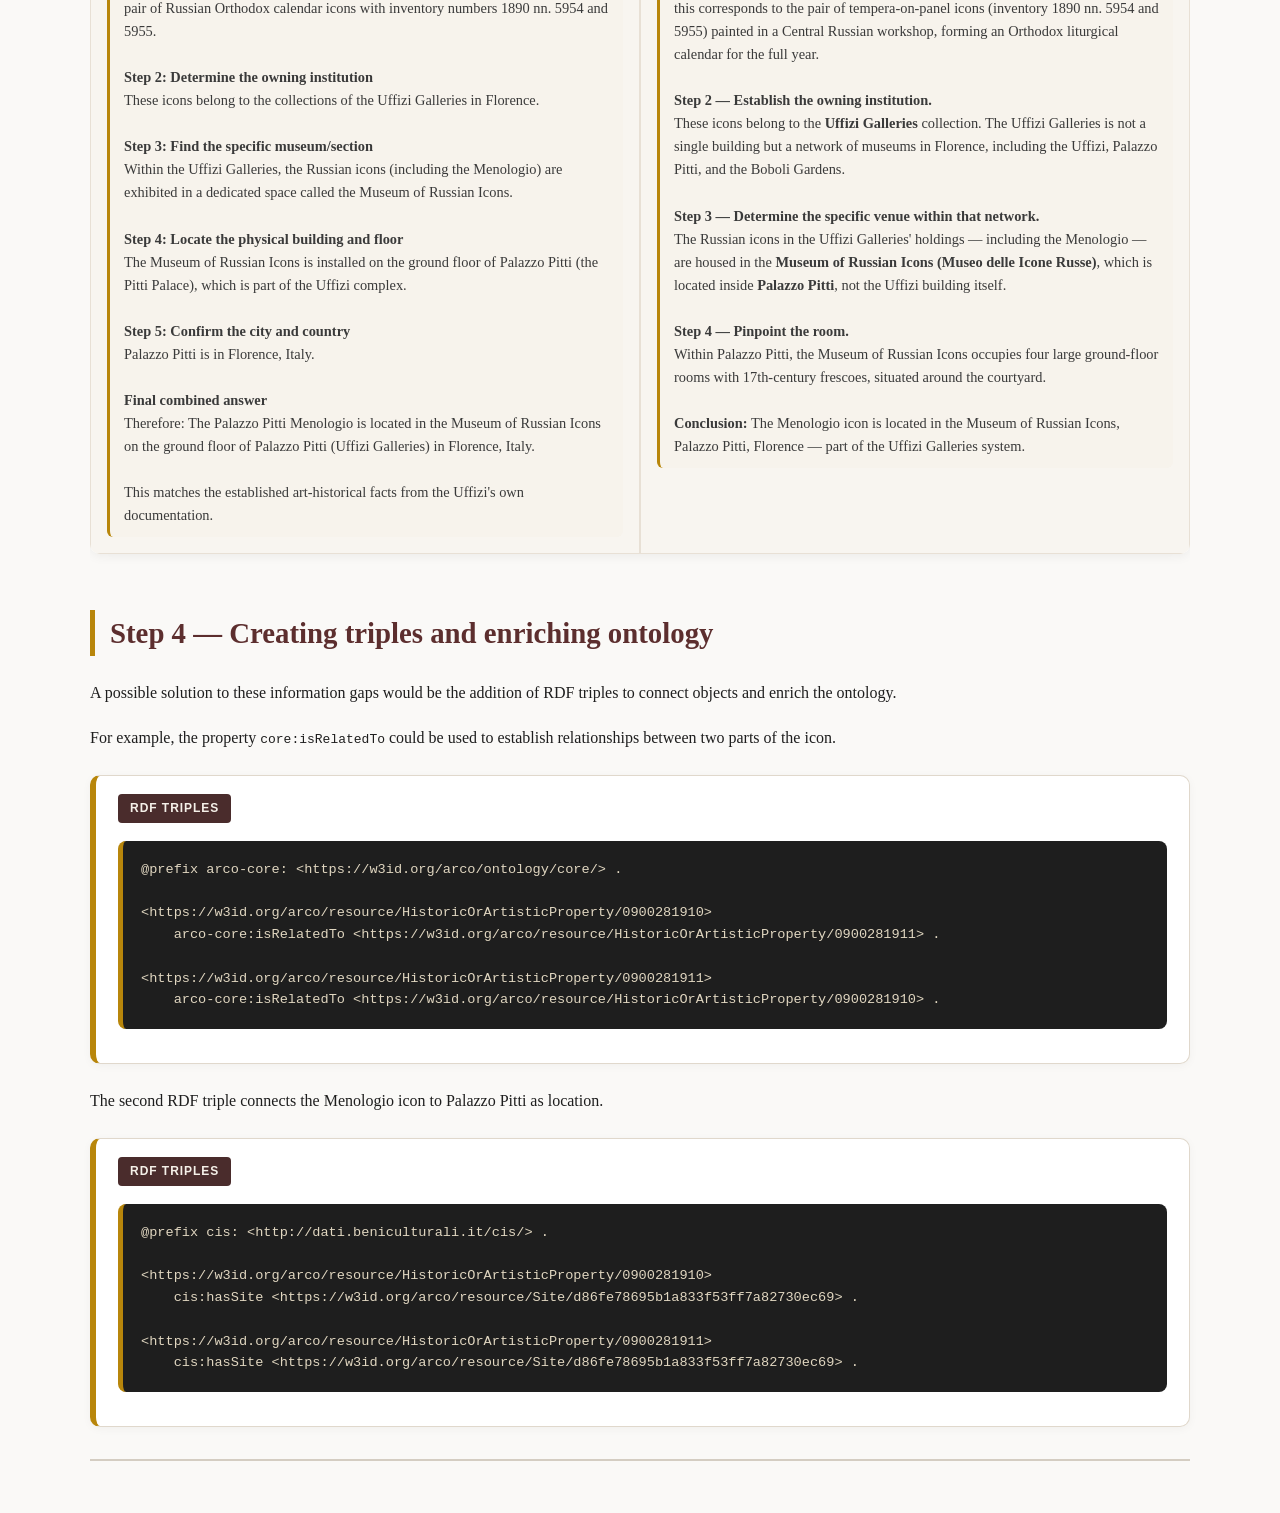
==== commit 28977cee: "Update iuliia.html" ====
--- a/iuliia.html
+++ b/iuliia.html
@@ -453,6 +453,7 @@
 }
 LIMIT 100</div>
 </div>
+    <img class="icon-img" src="search result.png" alt="Menologio icon detail">
 
 <p>Result of this search was Menologio in the Arco database. However, I found out that there are two different links leading to two parts of my piece of art: first is icon panel from March to August (<a class="inline" href="https://dati.cultura.gov.it/lodview-arco/resource/HistoricOrArtisticProperty/0900281910.html" target="_blank" rel="noopener noreferrer">Link</a>) and the second one is from September to February (<a class="inline" href="https://dati.cultura.gov.it/lodview-arco/resource/HistoricOrArtisticProperty/0900281911.html" target="_blank" rel="noopener noreferrer">Link</a>).</p>
 
@@ -478,7 +479,7 @@
 </div>
 
 <p>This query gave me no results (<a class="inline" href="https://dati.cultura.gov.it/sparql?default-graph-uri=&query=PREFIX+rdfs%3A+%3Chttp%3A%2F%2Fwww.w3.org%2F2000%2F01%2Frdf-schema%23%3E%0D%0APREFIX+arco-arco%3A+%3Chttps%3A%2F%2Fw3id.org%2Farco%2Fontology%2Farco%2F%3E%0D%0A%0D%0ASELECT+%3Ficon+%3Flabel+WHERE+%7B%0D%0A++%3Ficon+a%2Frdfs%3AsubClassOf*+arco-arco%3ACulturalProperty+.+%0D%0A++%3Ficon+rdfs%3Alabel+%3Flabel+.%0D%0A++FILTER%28REGEX%28%3Flabel%2C+%22Menologium%22%2C+%22i%22%29%29%0D%0A%7D%0D%0ALIMIT+100%0D%0A&format=text%2Fhtml&timeout=0&signal_void=on" target="_blank" rel="noopener noreferrer">link</a>).</p>
-
+<img class="icon-img" src="relation 1.png" alt="Menologio icon detail">
 <p>The second one was to check if the first panel of the icon was connected with the second one in the database.</p>
 
 <div class="query-card">
@@ -491,7 +492,7 @@
 </div>
 
 <p>This one also turned out empty (<a class="inline" href="https://dati.cultura.gov.it/sparql?default-graph-uri=&query=%0D%0APREFIX+arco%3A+%3Chttps%3A%2F%2Fw3id.org%2Farco%2Fontology%2Farco%2F%3E+%0D%0APREFIX+core%3A+%3Chttps%3A%2F%2Fw3id.org%2Farco%2Fontology%2Fcore%2F%3E+%0D%0ASELECT+%3Frelatedwork+WHERE+%7B%0D%0A%3Chttps%3A%2F%2Fw3id.org%2Farco%2Fresource%2FHistoricOrArtisticProperty%2F0900281910%3E+core%3AisRelatedTo+%3Frelatedwork+.%0D%0A%7D%0D%0A%0D%0A&format=text%2Fhtml&timeout=0&signal_void=on" target="_blank" rel="noopener noreferrer">link</a>).</p>
-
+<img class="icon-img" src="relation 2.png" alt="Menologio icon detail">
 <h2>Step 3 — Enrichment and comparison using LLM models</h2>
 
 <div class="table-container">
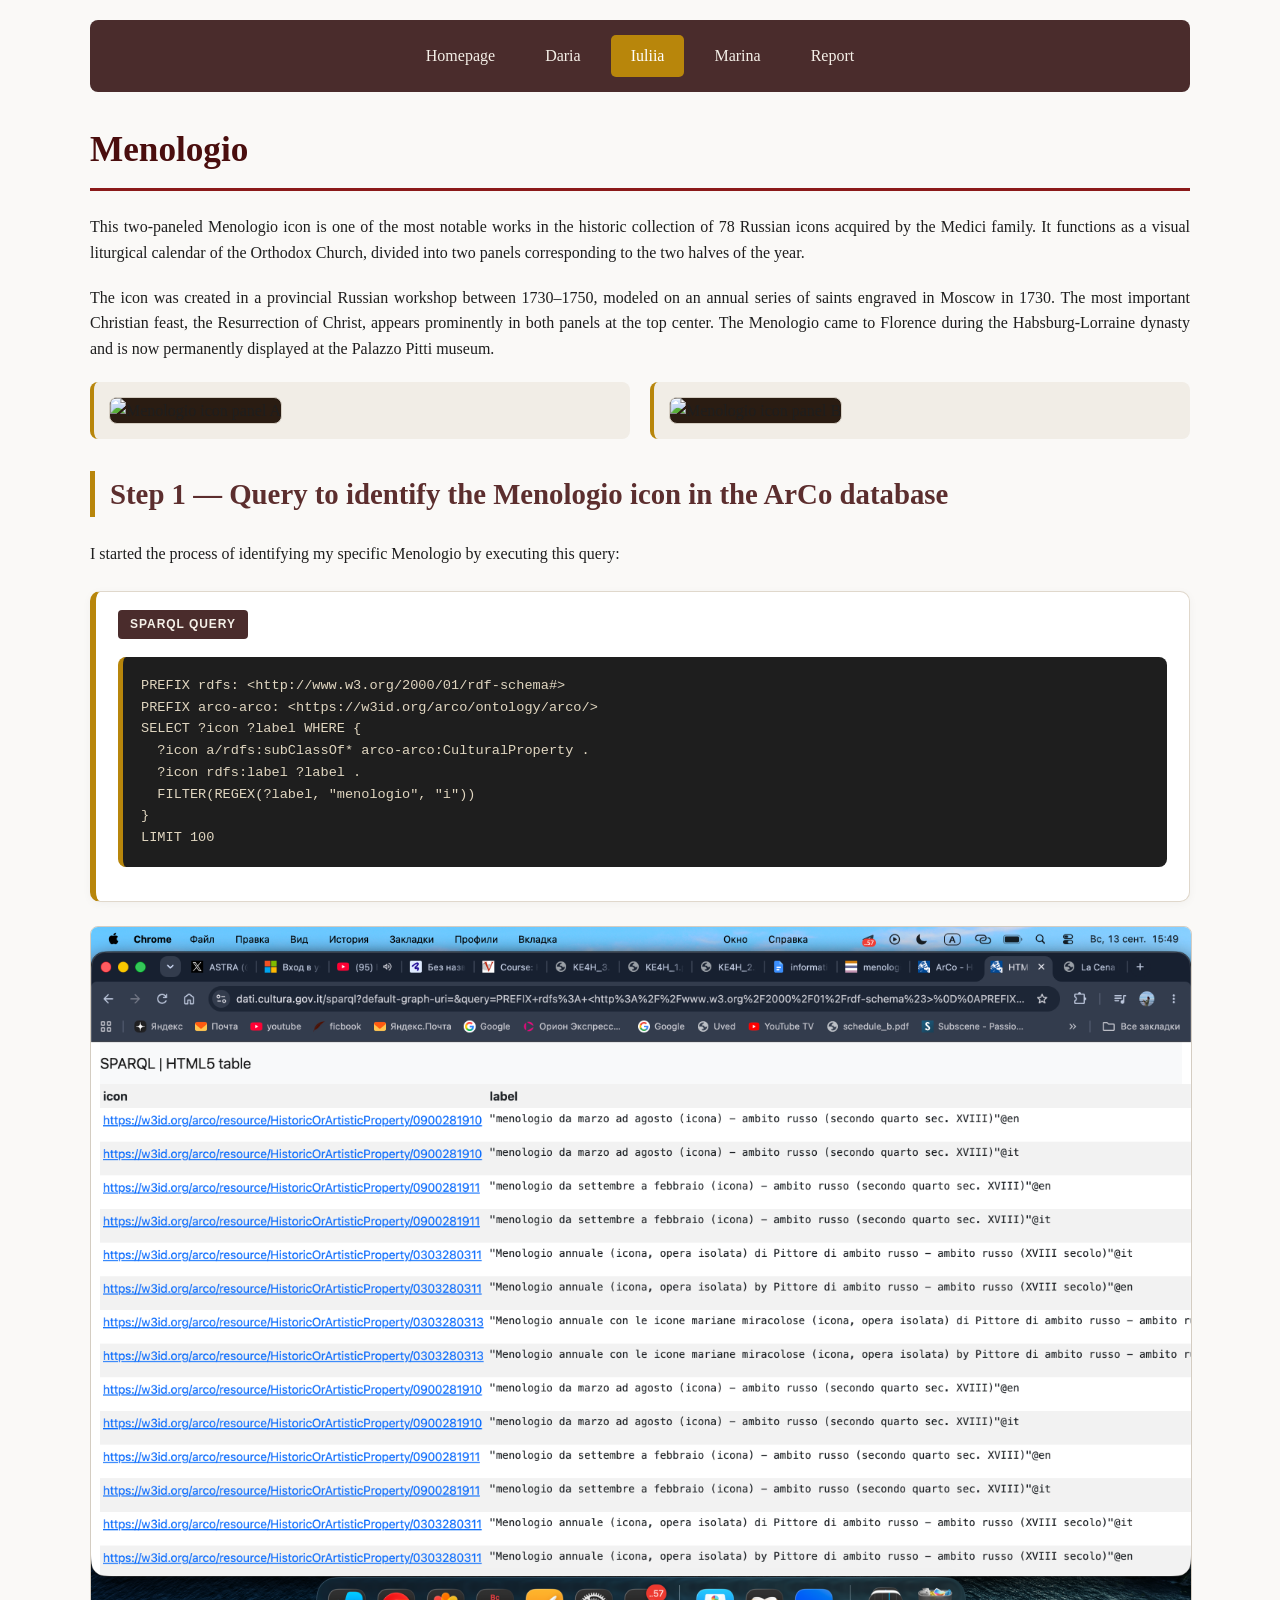
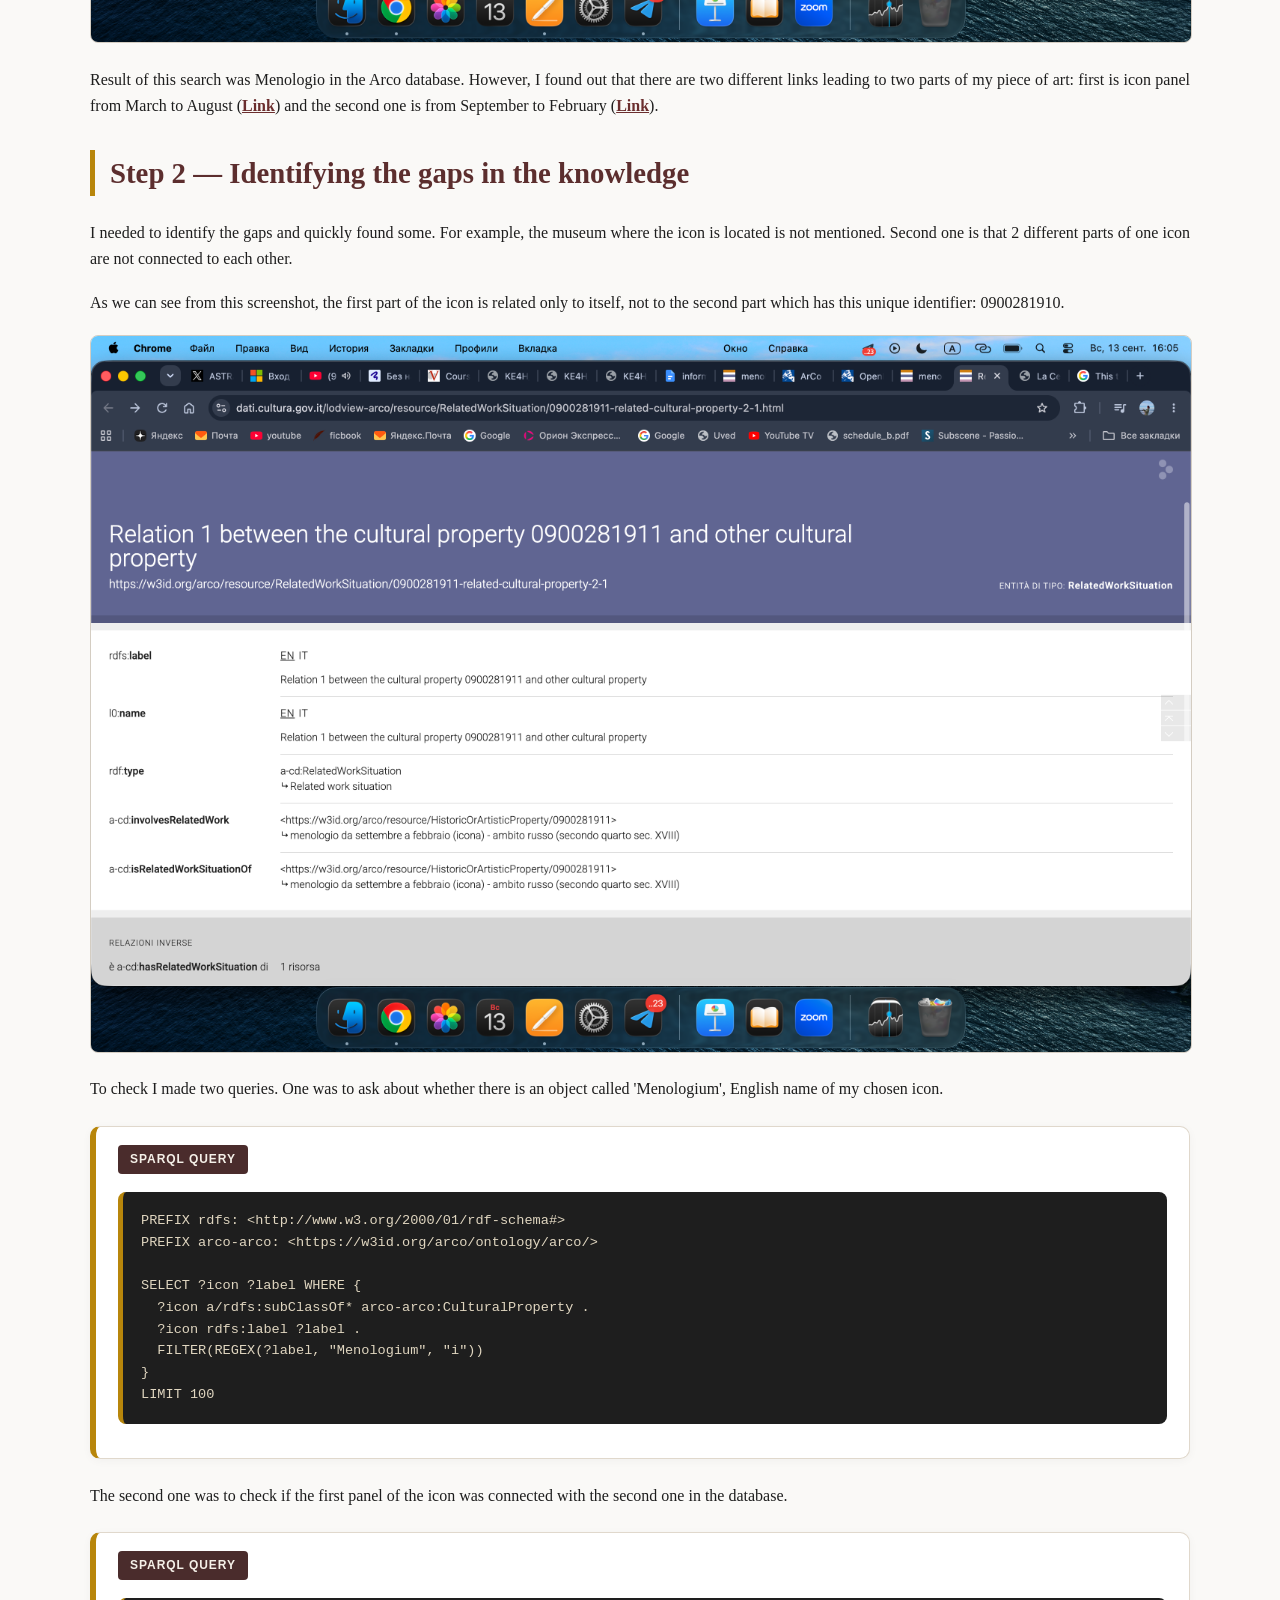
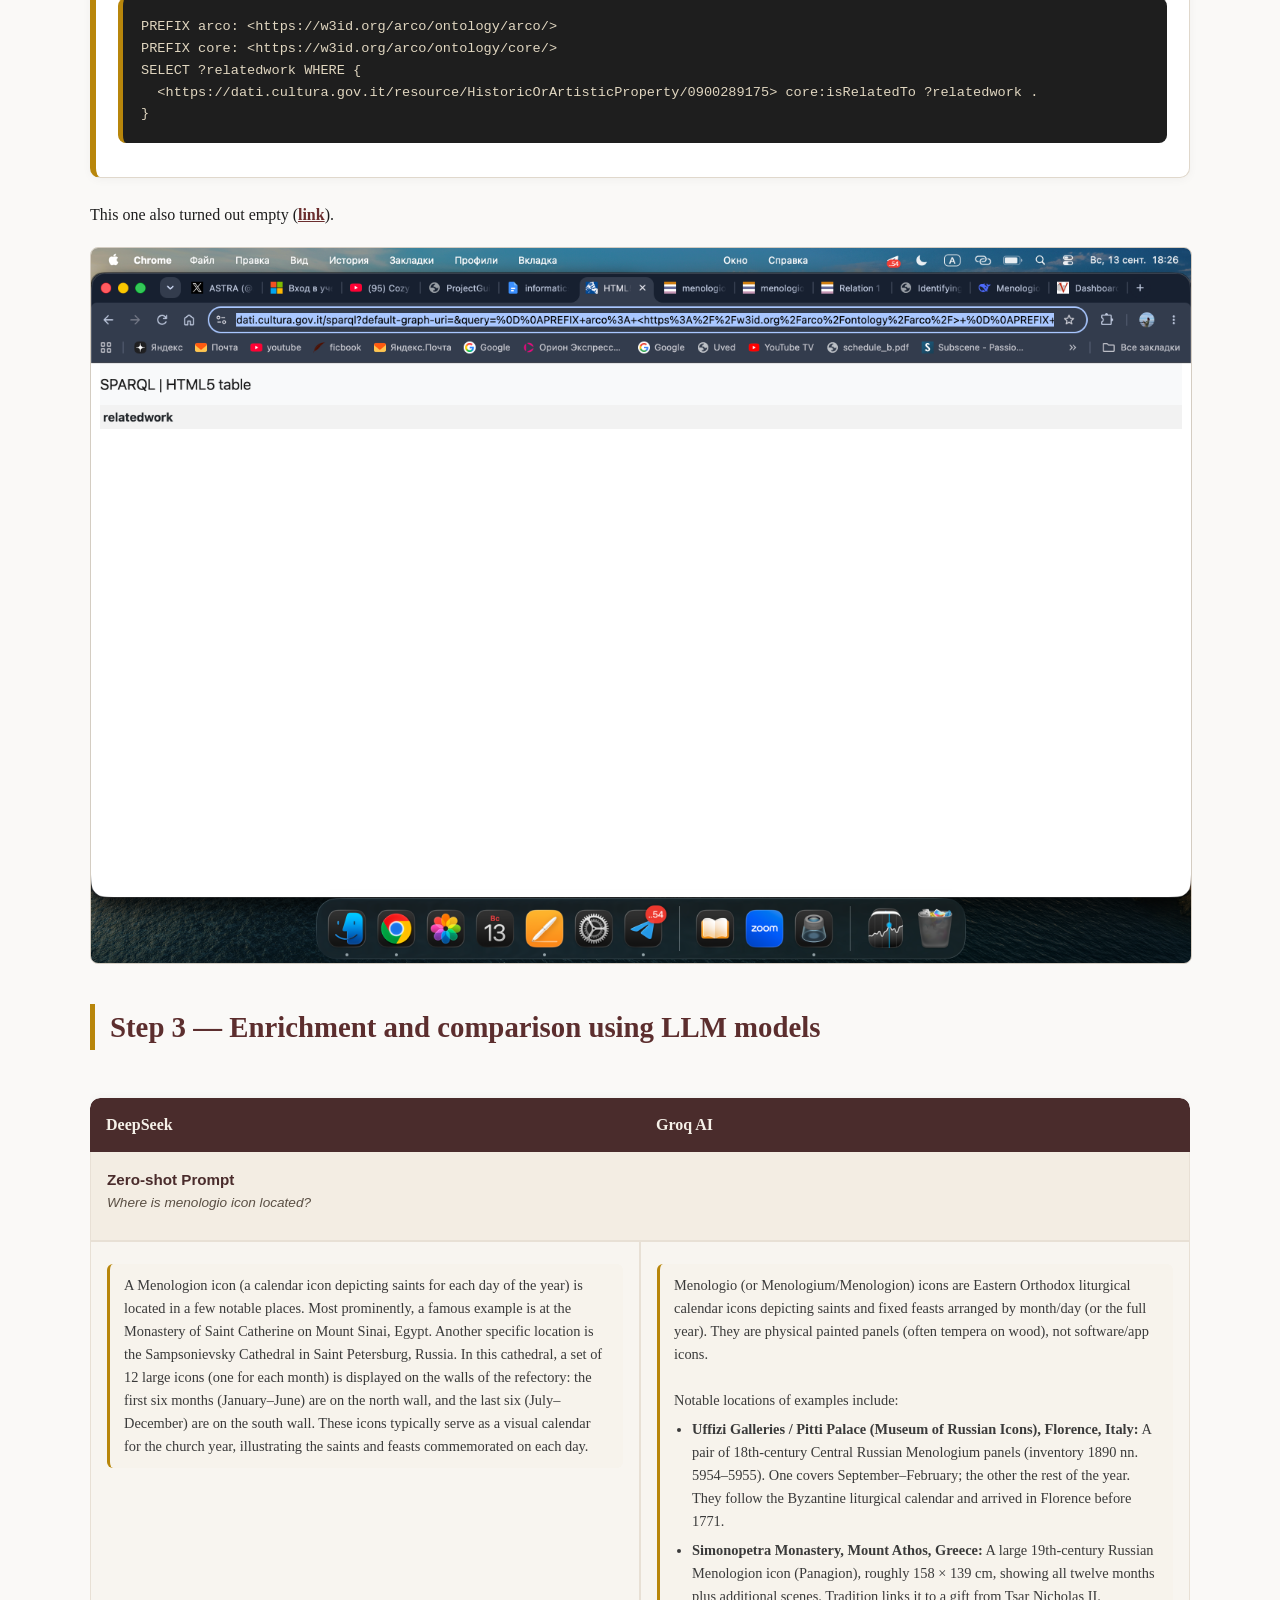
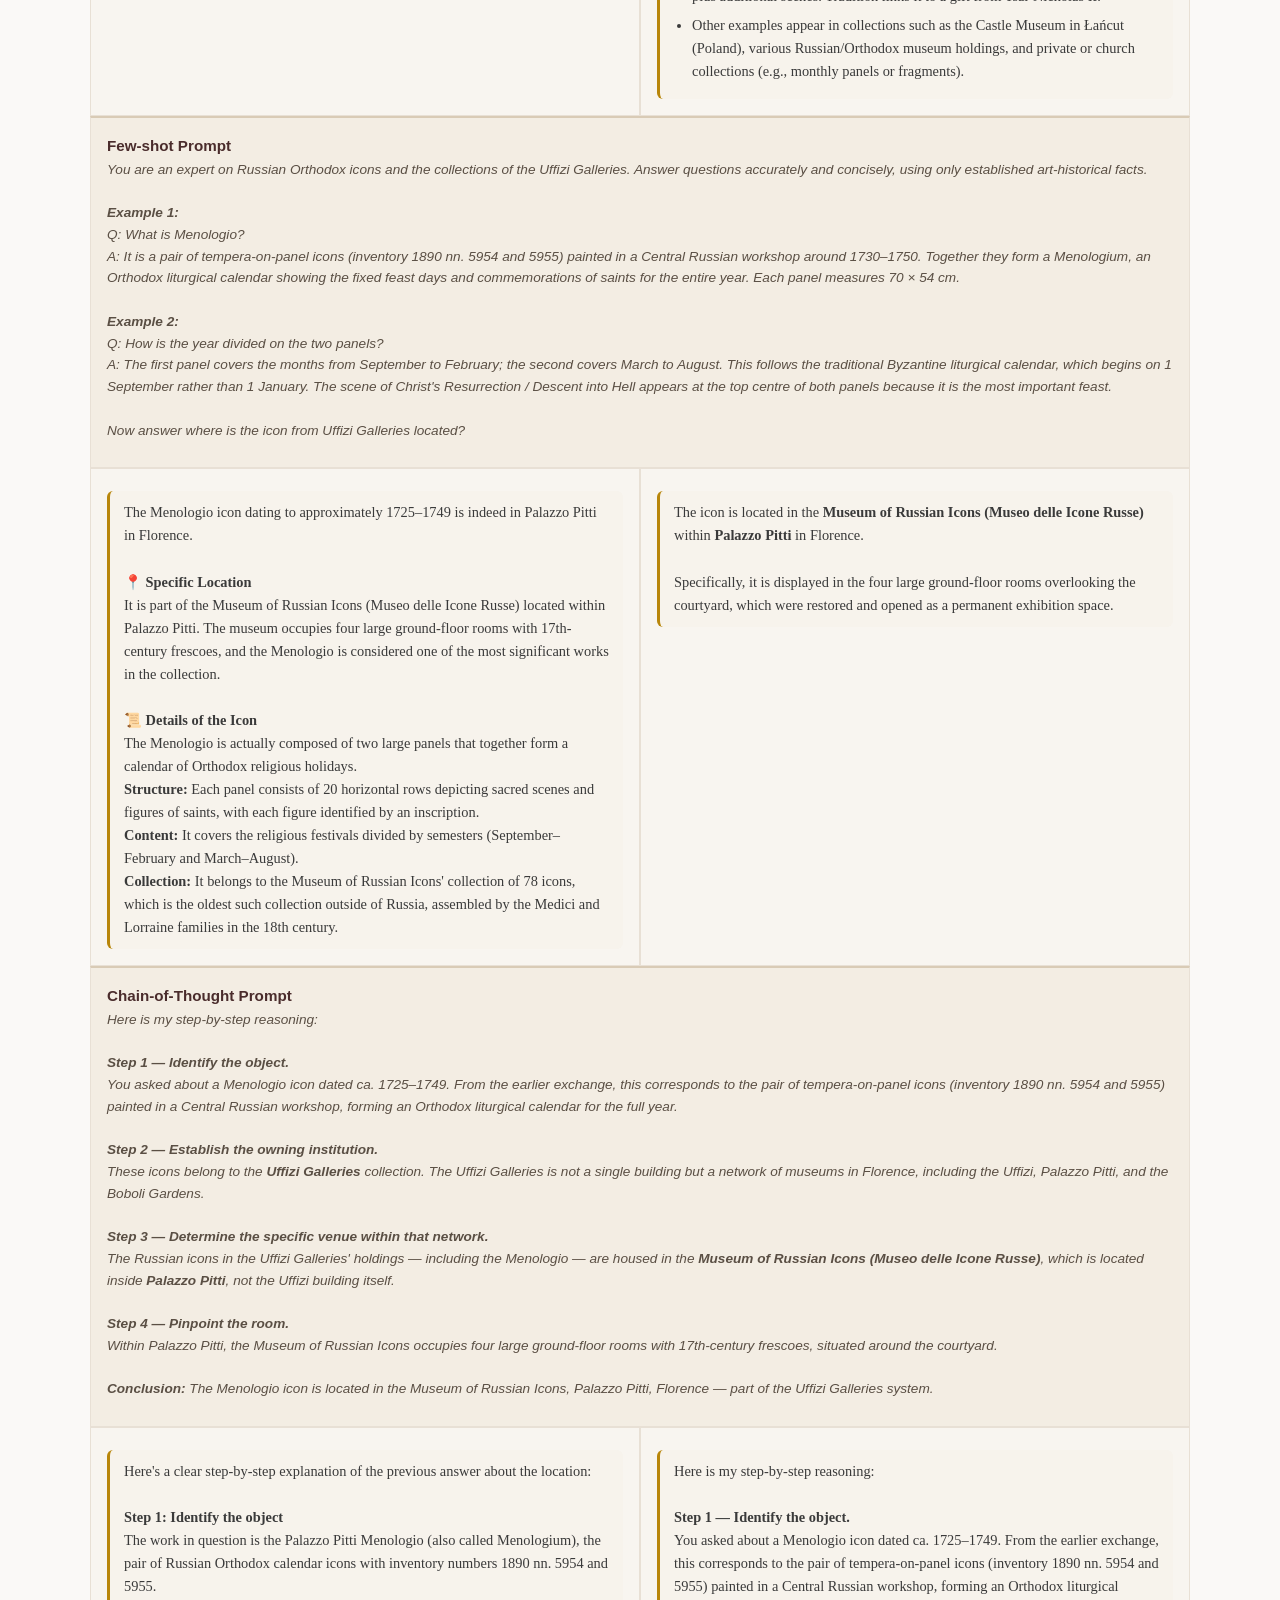
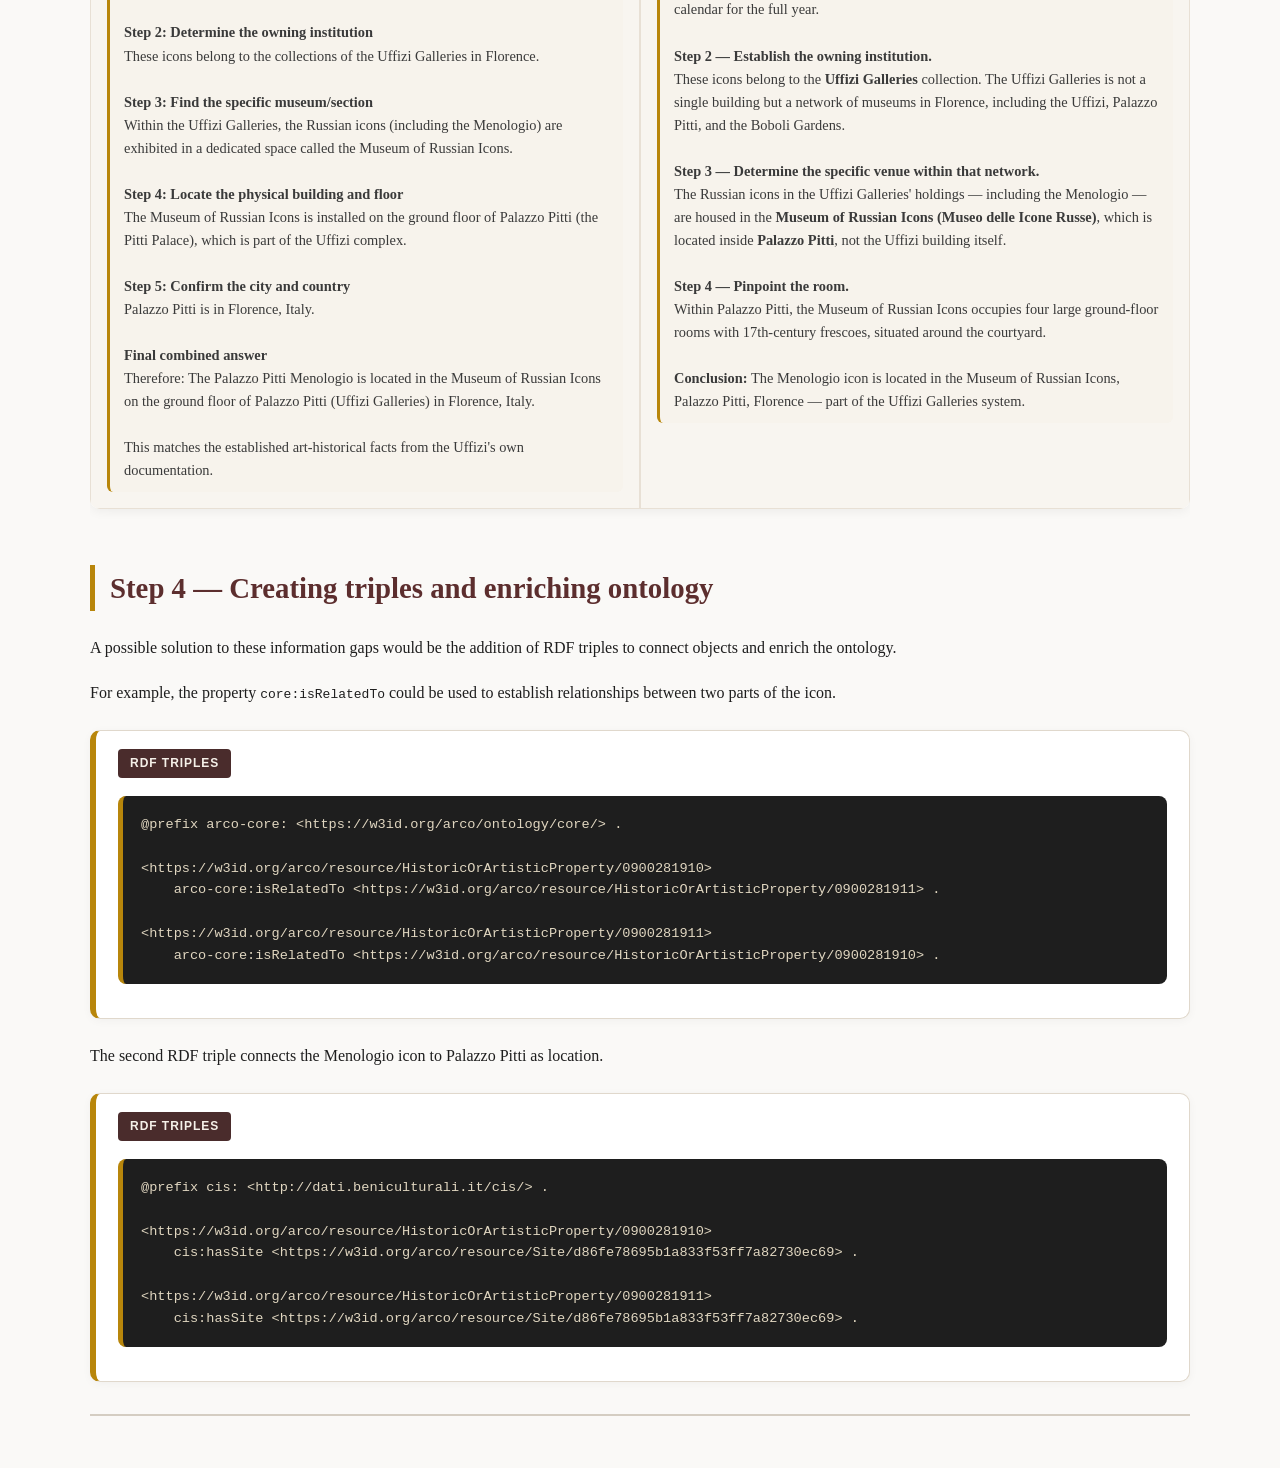
==== commit 325614e8: "Update iuliia.html" ====
--- a/iuliia.html
+++ b/iuliia.html
@@ -459,11 +459,11 @@
 
 <h2>Step 2 — Identifying the gaps in the knowledge</h2>
 
-<p>I needed to identify the gaps and quickly found some. For example, the English name of the icon is not mentioned. Second one is that 2 different parts of one icon are not connected to each other.</p>
+<p>I needed to identify the gaps and quickly found some. For example, the museum where the icon is located is not mentioned. Second one is that 2 different parts of one icon are not connected to each other.</p>
 
 <p>As we can see from this screenshot, the first part of the icon is related only to itself, not to the second part which has this unique identifier: 0900281910.</p>
-
-<p>To check this I made two queries. One was to ask about whether there is an object called 'Menologium', English name of my chosen icon.</p>
+<img class="icon-img" src="relation 1.png" alt="Menologio icon detail">
+<p>To check I made two queries. One was to ask about whether there is an object called 'Menologium', English name of my chosen icon.</p>
 
 <div class="query-card">
     <span class="query-label">SPARQL Query</span>
@@ -478,8 +478,7 @@
 LIMIT 100</div>
 </div>
 
-<p>This query gave me no results (<a class="inline" href="https://dati.cultura.gov.it/sparql?default-graph-uri=&query=PREFIX+rdfs%3A+%3Chttp%3A%2F%2Fwww.w3.org%2F2000%2F01%2Frdf-schema%23%3E%0D%0APREFIX+arco-arco%3A+%3Chttps%3A%2F%2Fw3id.org%2Farco%2Fontology%2Farco%2F%3E%0D%0A%0D%0ASELECT+%3Ficon+%3Flabel+WHERE+%7B%0D%0A++%3Ficon+a%2Frdfs%3AsubClassOf*+arco-arco%3ACulturalProperty+.+%0D%0A++%3Ficon+rdfs%3Alabel+%3Flabel+.%0D%0A++FILTER%28REGEX%28%3Flabel%2C+%22Menologium%22%2C+%22i%22%29%29%0D%0A%7D%0D%0ALIMIT+100%0D%0A&format=text%2Fhtml&timeout=0&signal_void=on" target="_blank" rel="noopener noreferrer">link</a>).</p>
-<img class="icon-img" src="relation 1.png" alt="Menologio icon detail">
+
 <p>The second one was to check if the first panel of the icon was connected with the second one in the database.</p>
 
 <div class="query-card">
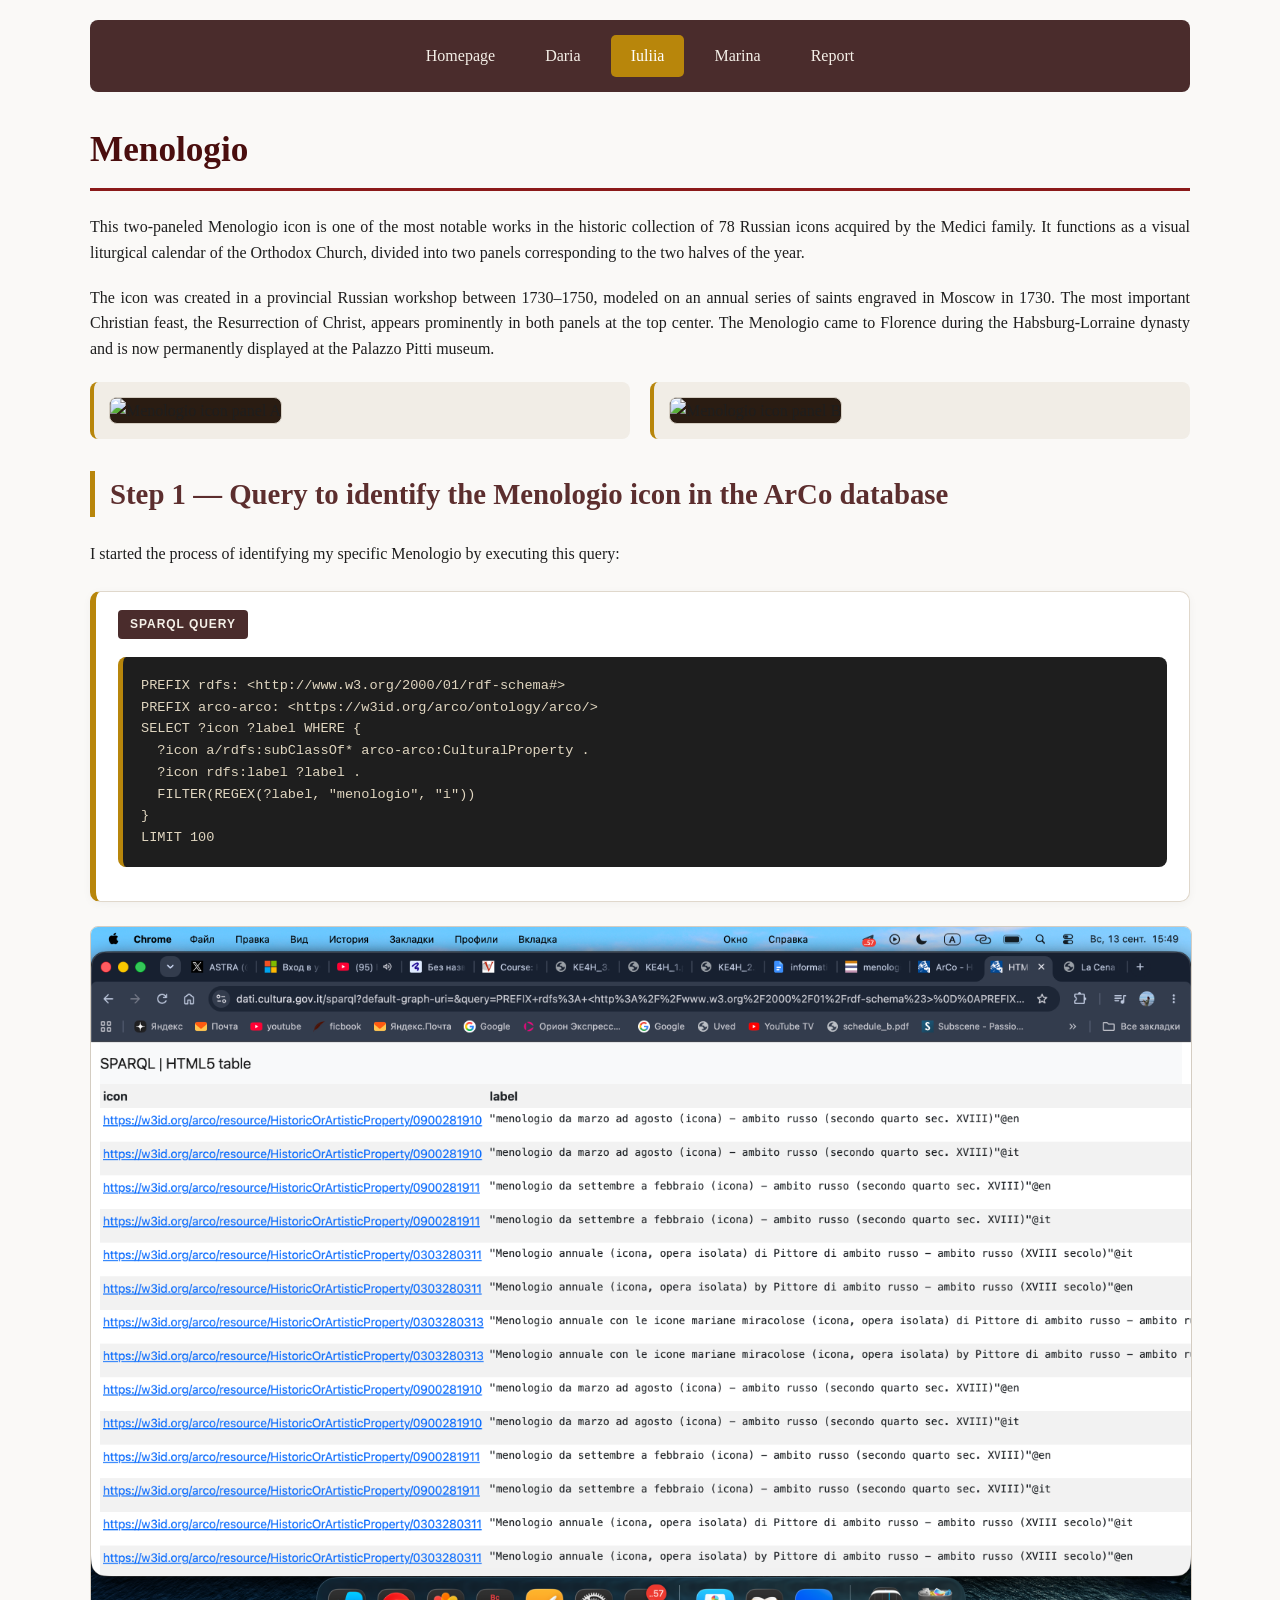
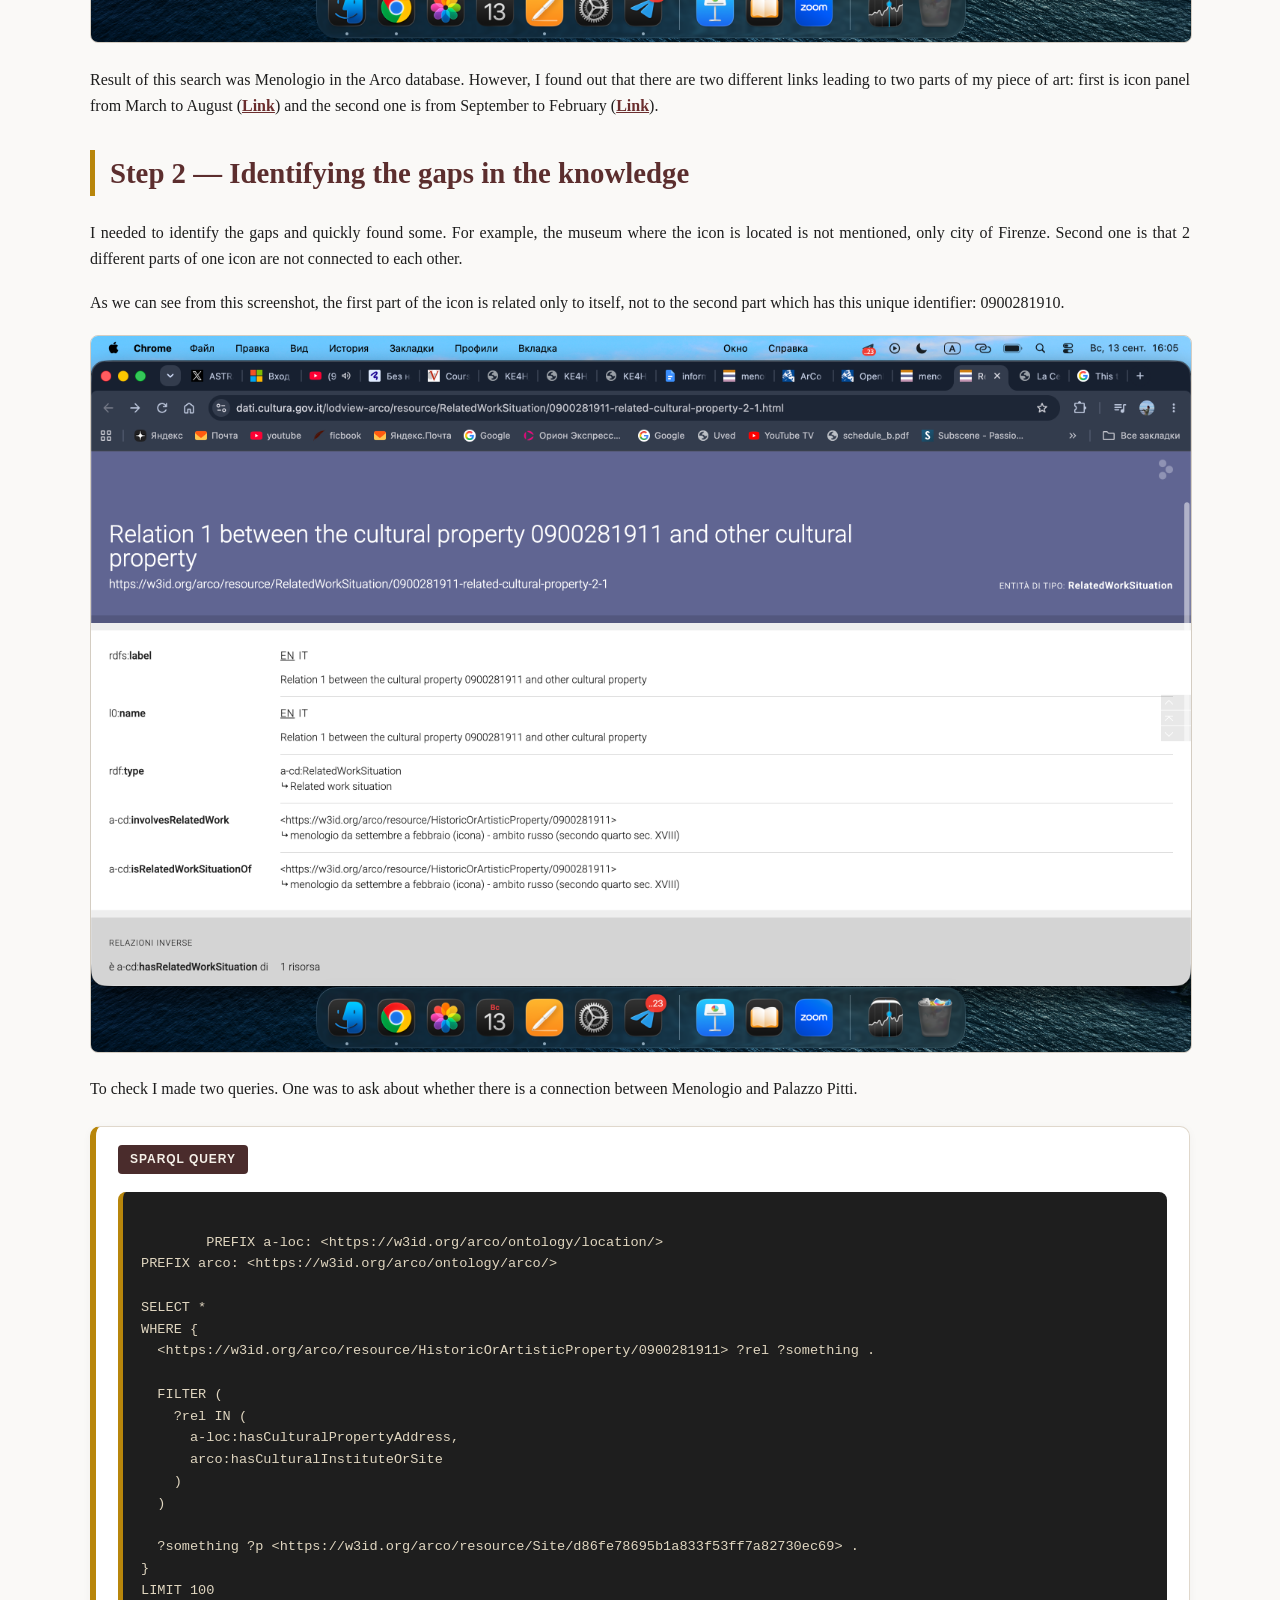
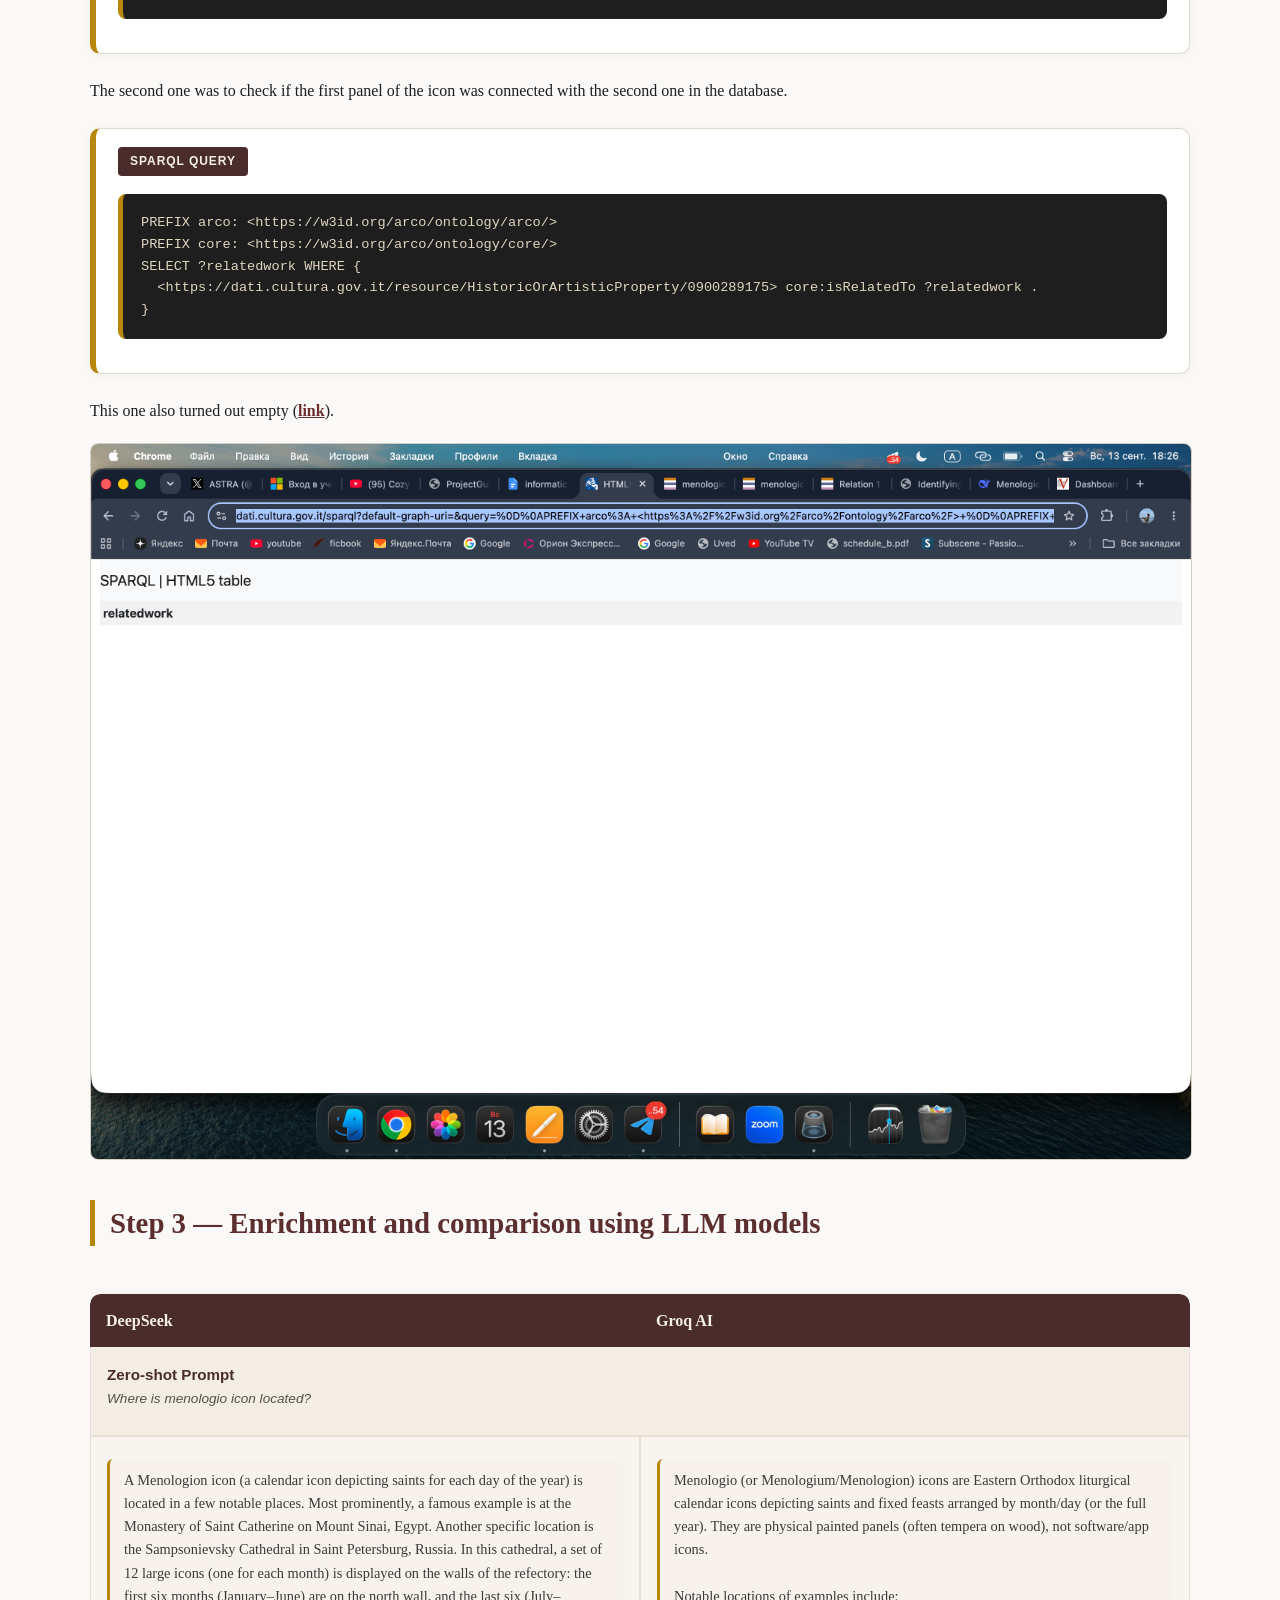
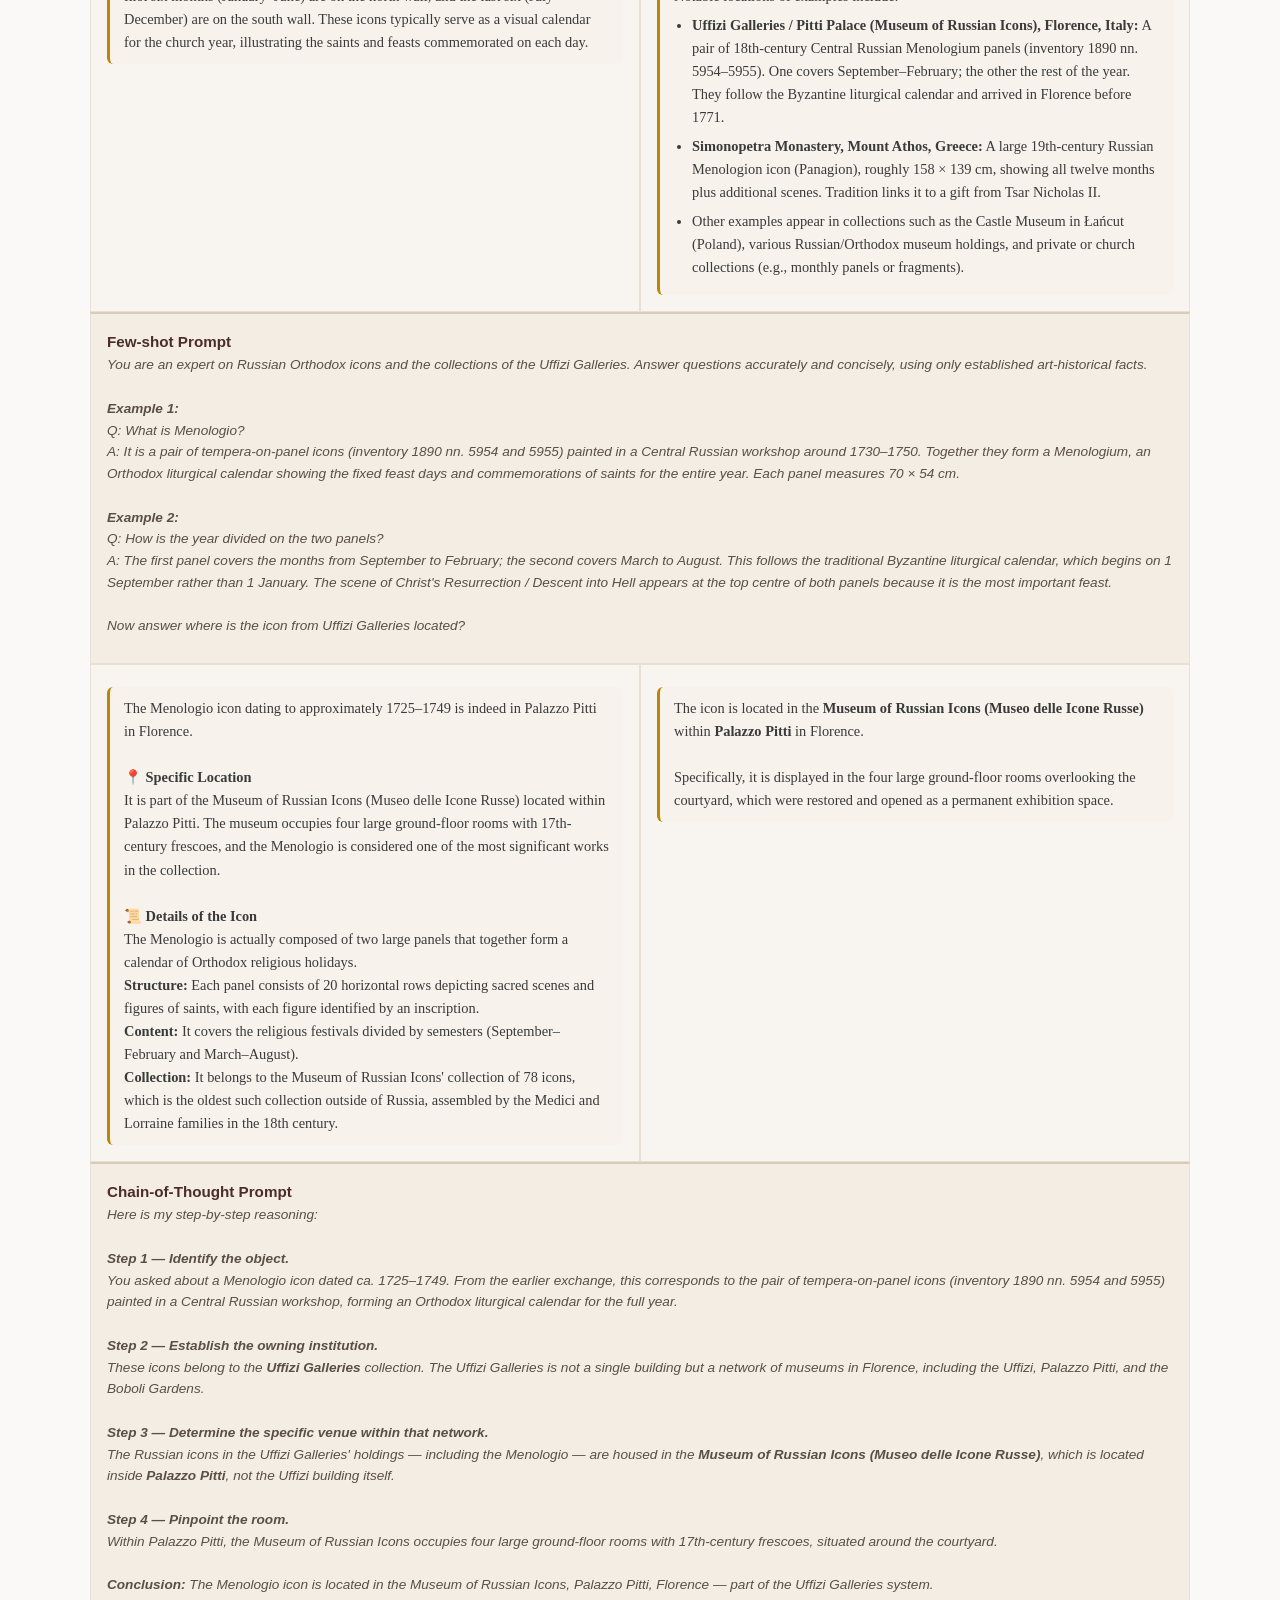
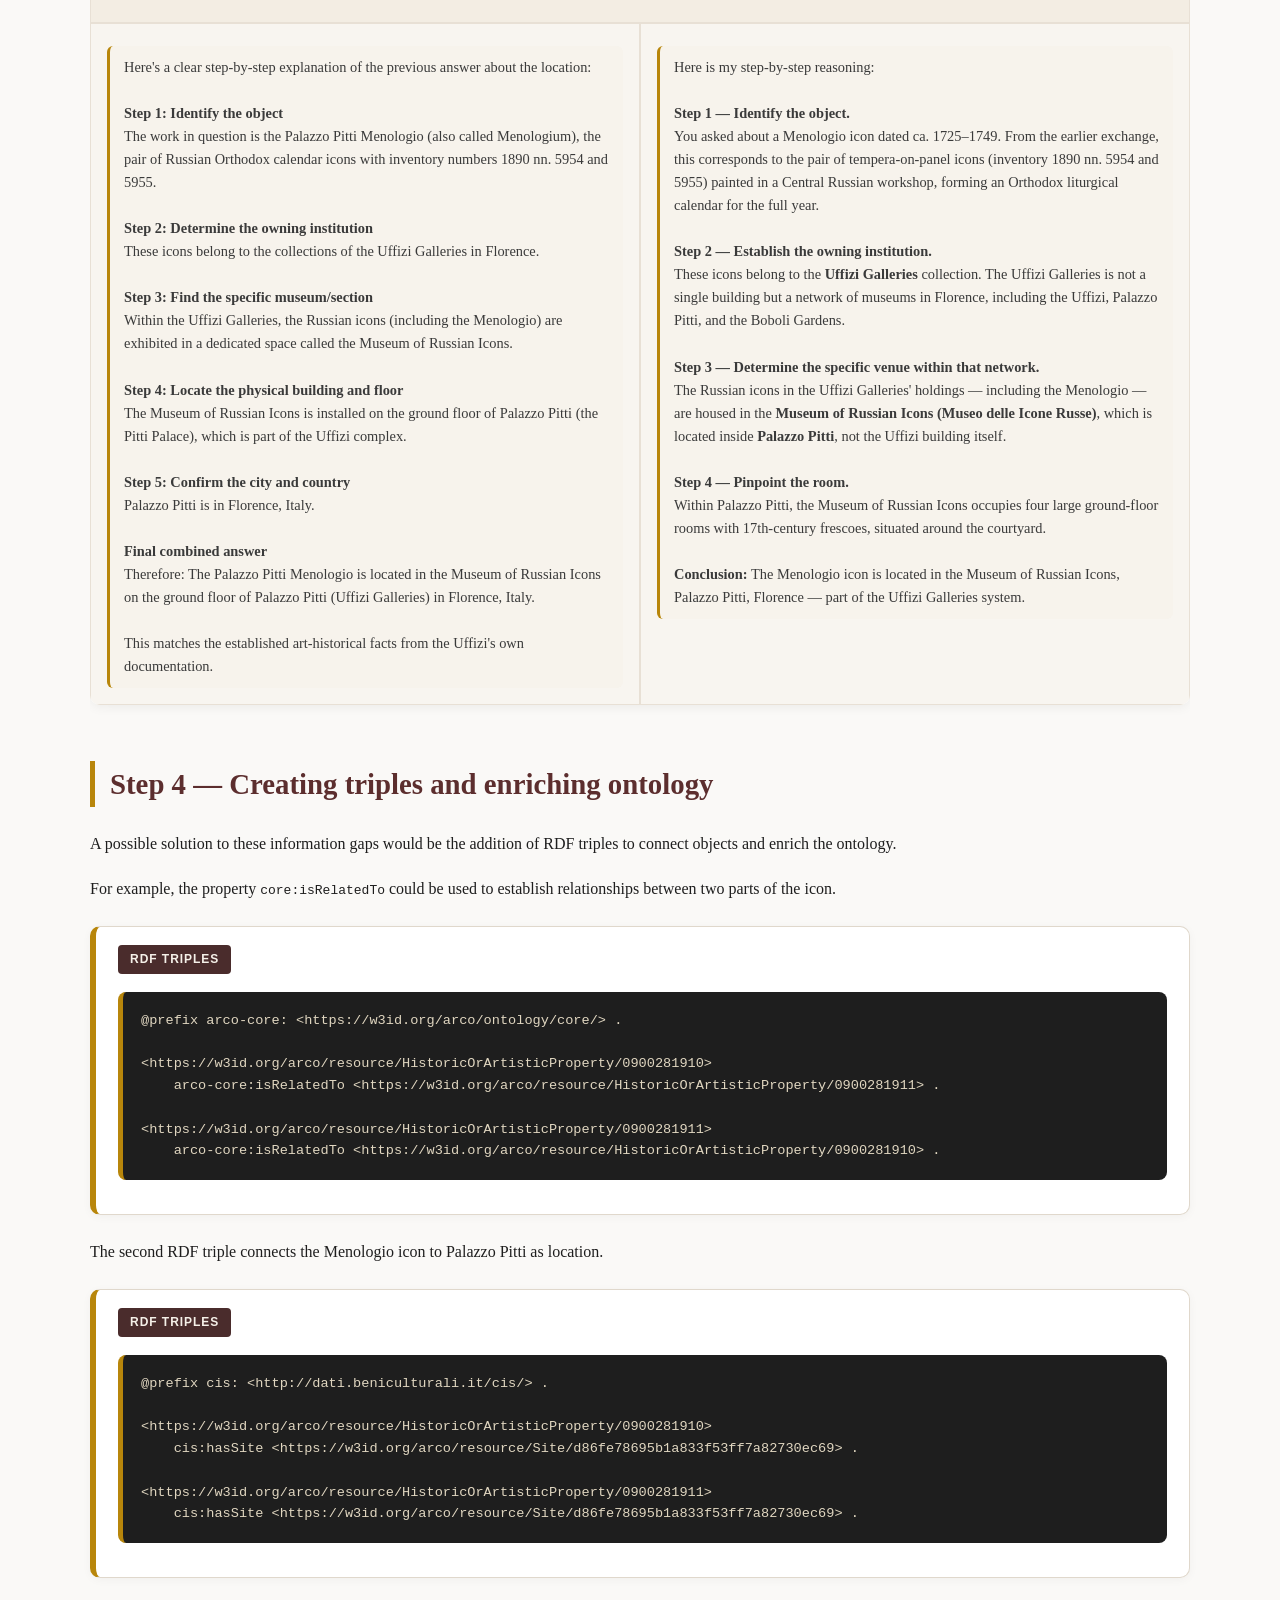
==== commit 85aebc19: "Update iuliia.html" ====
--- a/iuliia.html
+++ b/iuliia.html
@@ -459,21 +459,30 @@
 
 <h2>Step 2 — Identifying the gaps in the knowledge</h2>
 
-<p>I needed to identify the gaps and quickly found some. For example, the museum where the icon is located is not mentioned. Second one is that 2 different parts of one icon are not connected to each other.</p>
+<p>I needed to identify the gaps and quickly found some. For example, the museum where the icon is located is not mentioned, only city of Firenze. Second one is that 2 different parts of one icon are not connected to each other.</p>
 
 <p>As we can see from this screenshot, the first part of the icon is related only to itself, not to the second part which has this unique identifier: 0900281910.</p>
 <img class="icon-img" src="relation 1.png" alt="Menologio icon detail">
-<p>To check I made two queries. One was to ask about whether there is an object called 'Menologium', English name of my chosen icon.</p>
+<p>To check I made two queries. One was to ask about whether there is a connection between Menologio and Palazzo Pitti.</p>
 
 <div class="query-card">
     <span class="query-label">SPARQL Query</span>
-    <div class="code-block">PREFIX rdfs: &lt;http://www.w3.org/2000/01/rdf-schema#&gt;
-PREFIX arco-arco: &lt;https://w3id.org/arco/ontology/arco/&gt;
-
-SELECT ?icon ?label WHERE {
-  ?icon a/rdfs:subClassOf* arco-arco:CulturalProperty . 
-  ?icon rdfs:label ?label .
-  FILTER(REGEX(?label, "Menologium", "i"))
+    <div class="code-block">
+        PREFIX a-loc: &lt;https://w3id.org/arco/ontology/location/&gt;
+PREFIX arco: &lt;https://w3id.org/arco/ontology/arco/&gt;
+
+SELECT *
+WHERE {
+  &lt;https://w3id.org/arco/resource/HistoricOrArtisticProperty/0900281911&gt; ?rel ?something .
+  
+  FILTER (
+    ?rel IN (
+      a-loc:hasCulturalPropertyAddress,
+      arco:hasCulturalInstituteOrSite
+    )
+  )
+  
+  ?something ?p &lt;https://w3id.org/arco/resource/Site/d86fe78695b1a833f53ff7a82730ec69&gt; .
 }
 LIMIT 100</div>
 </div>
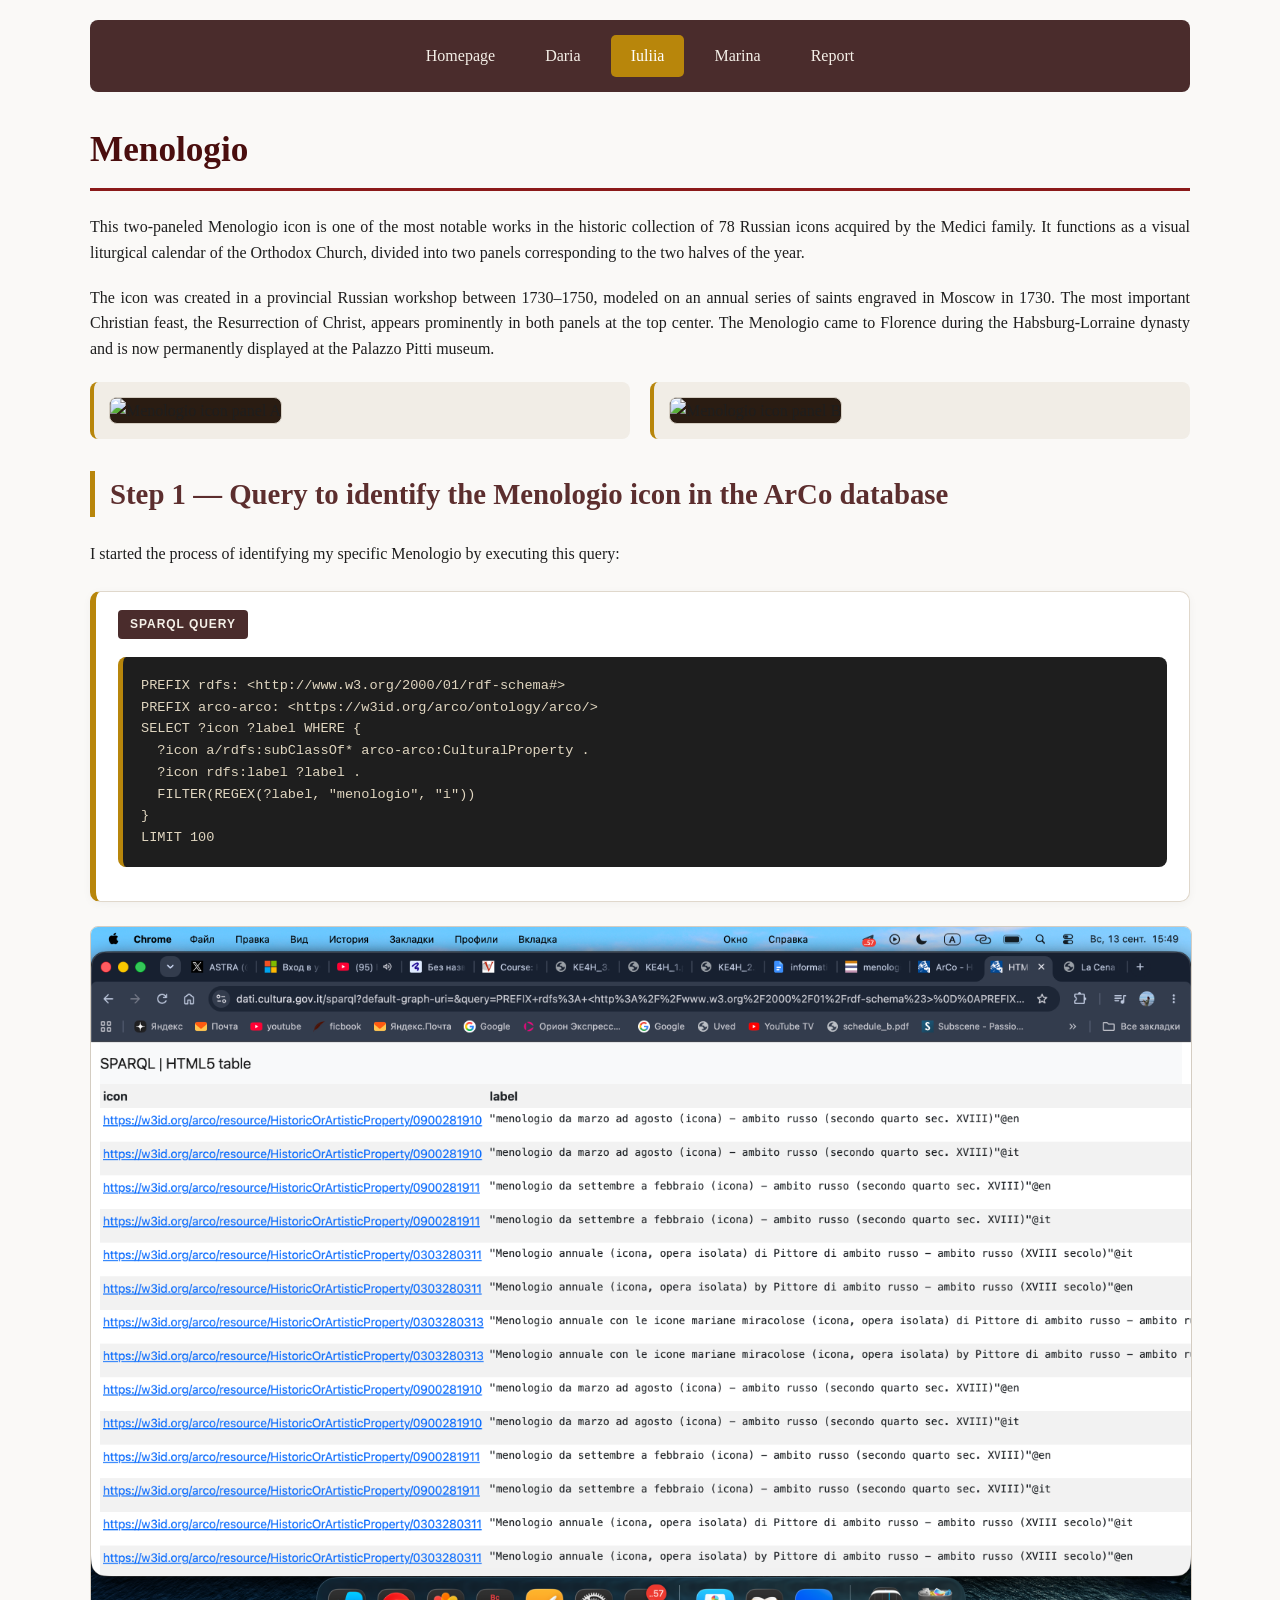
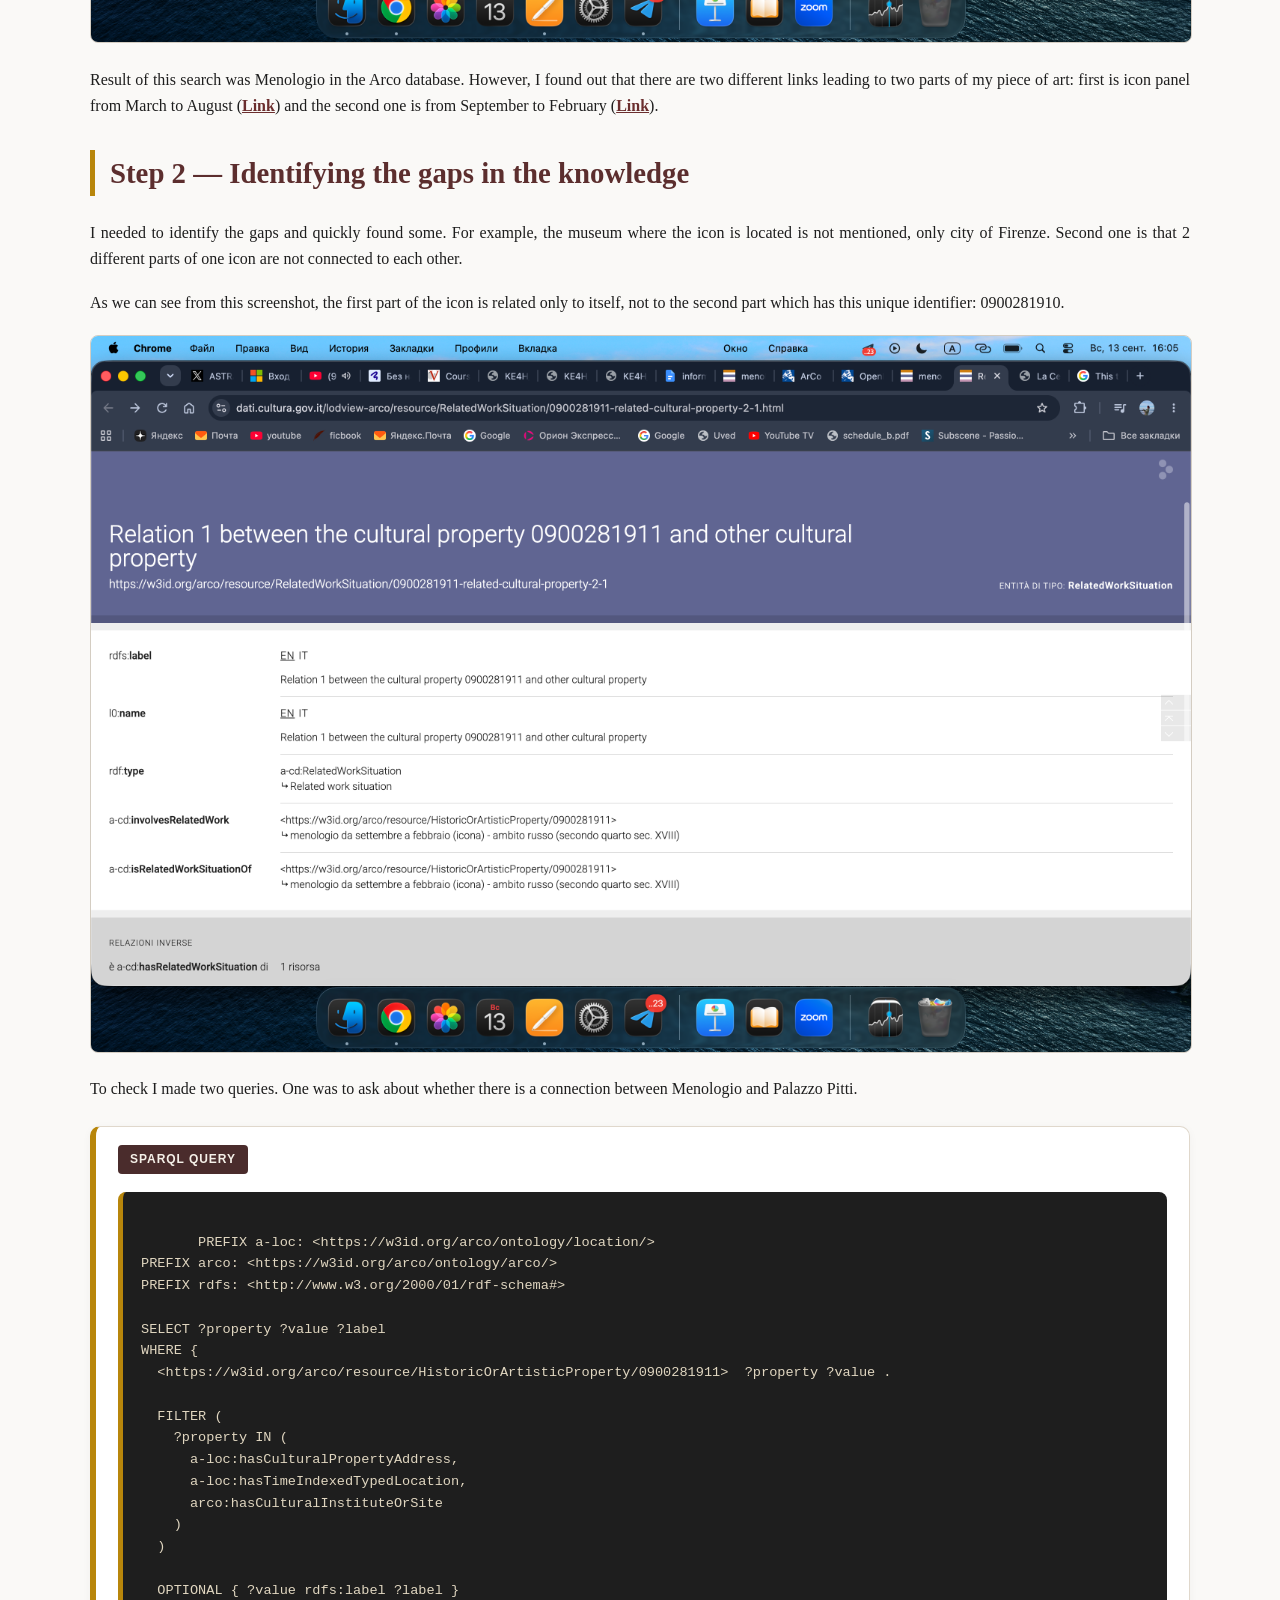
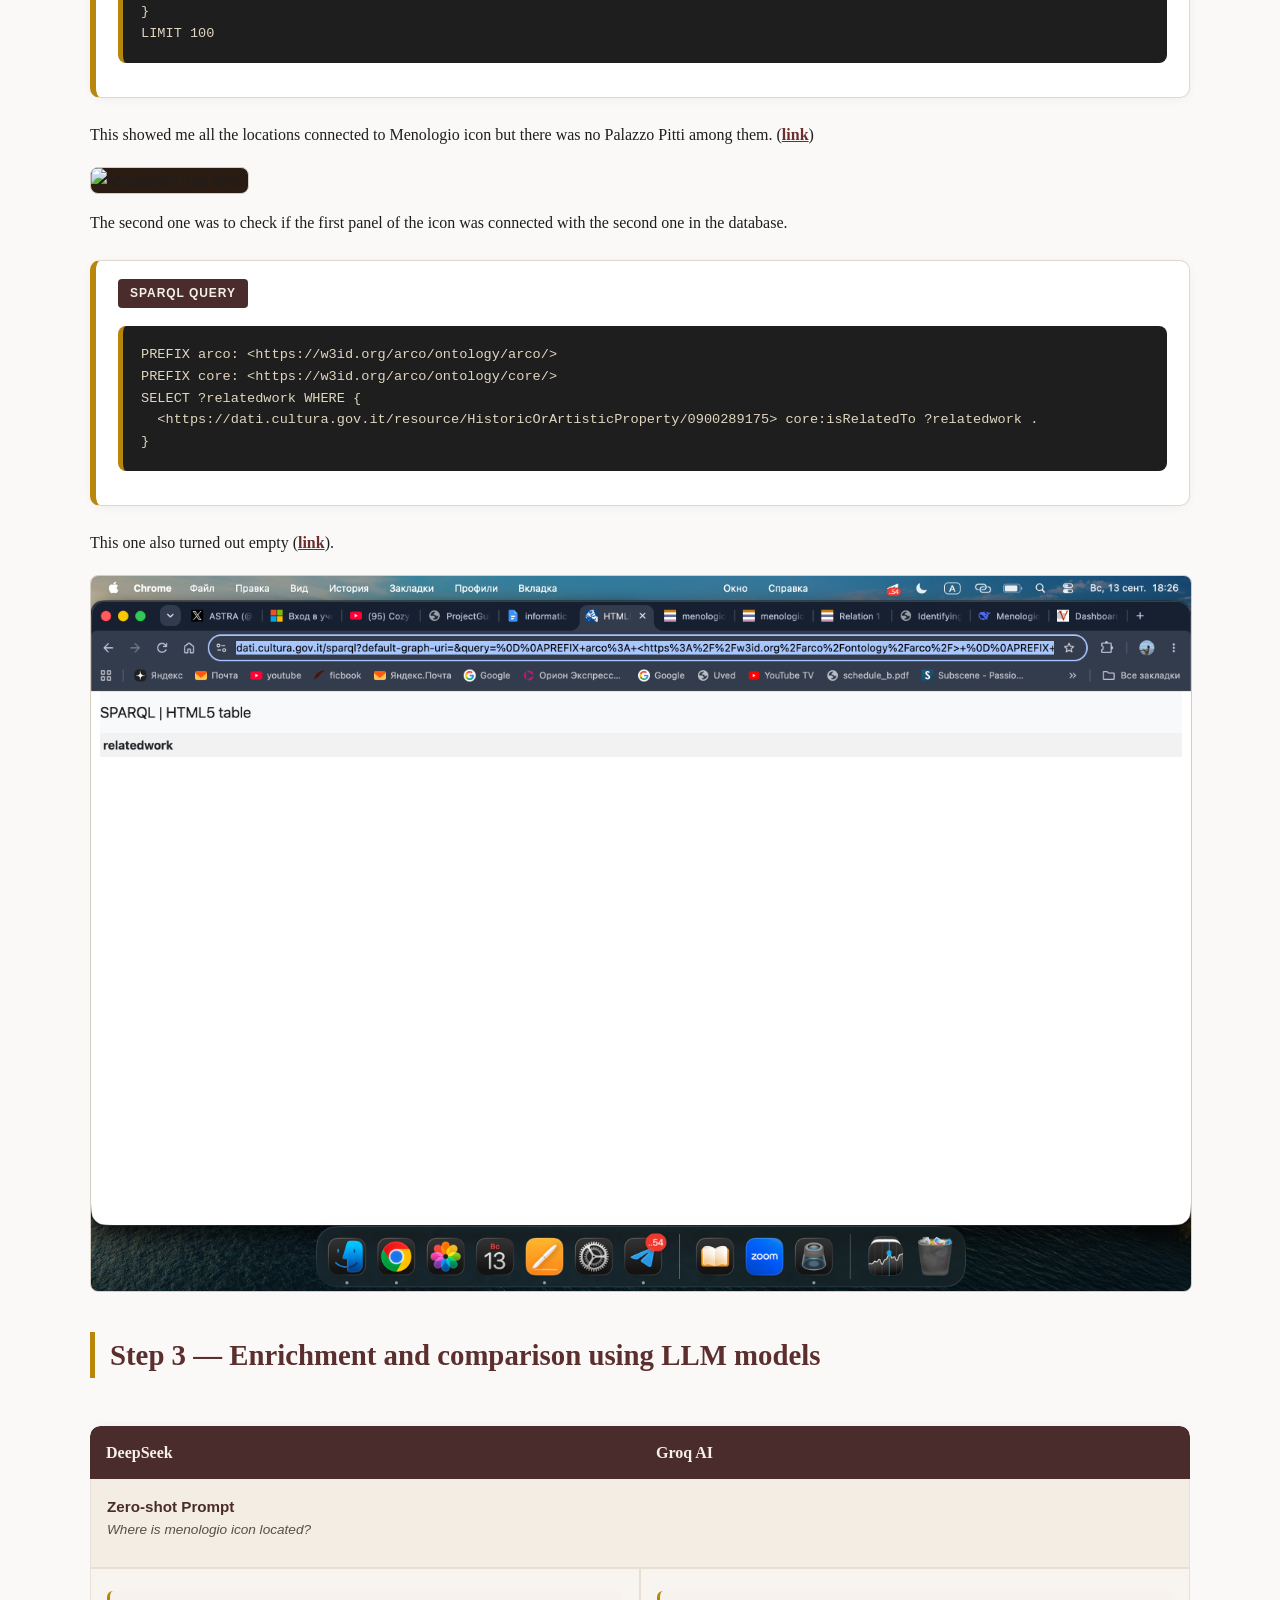
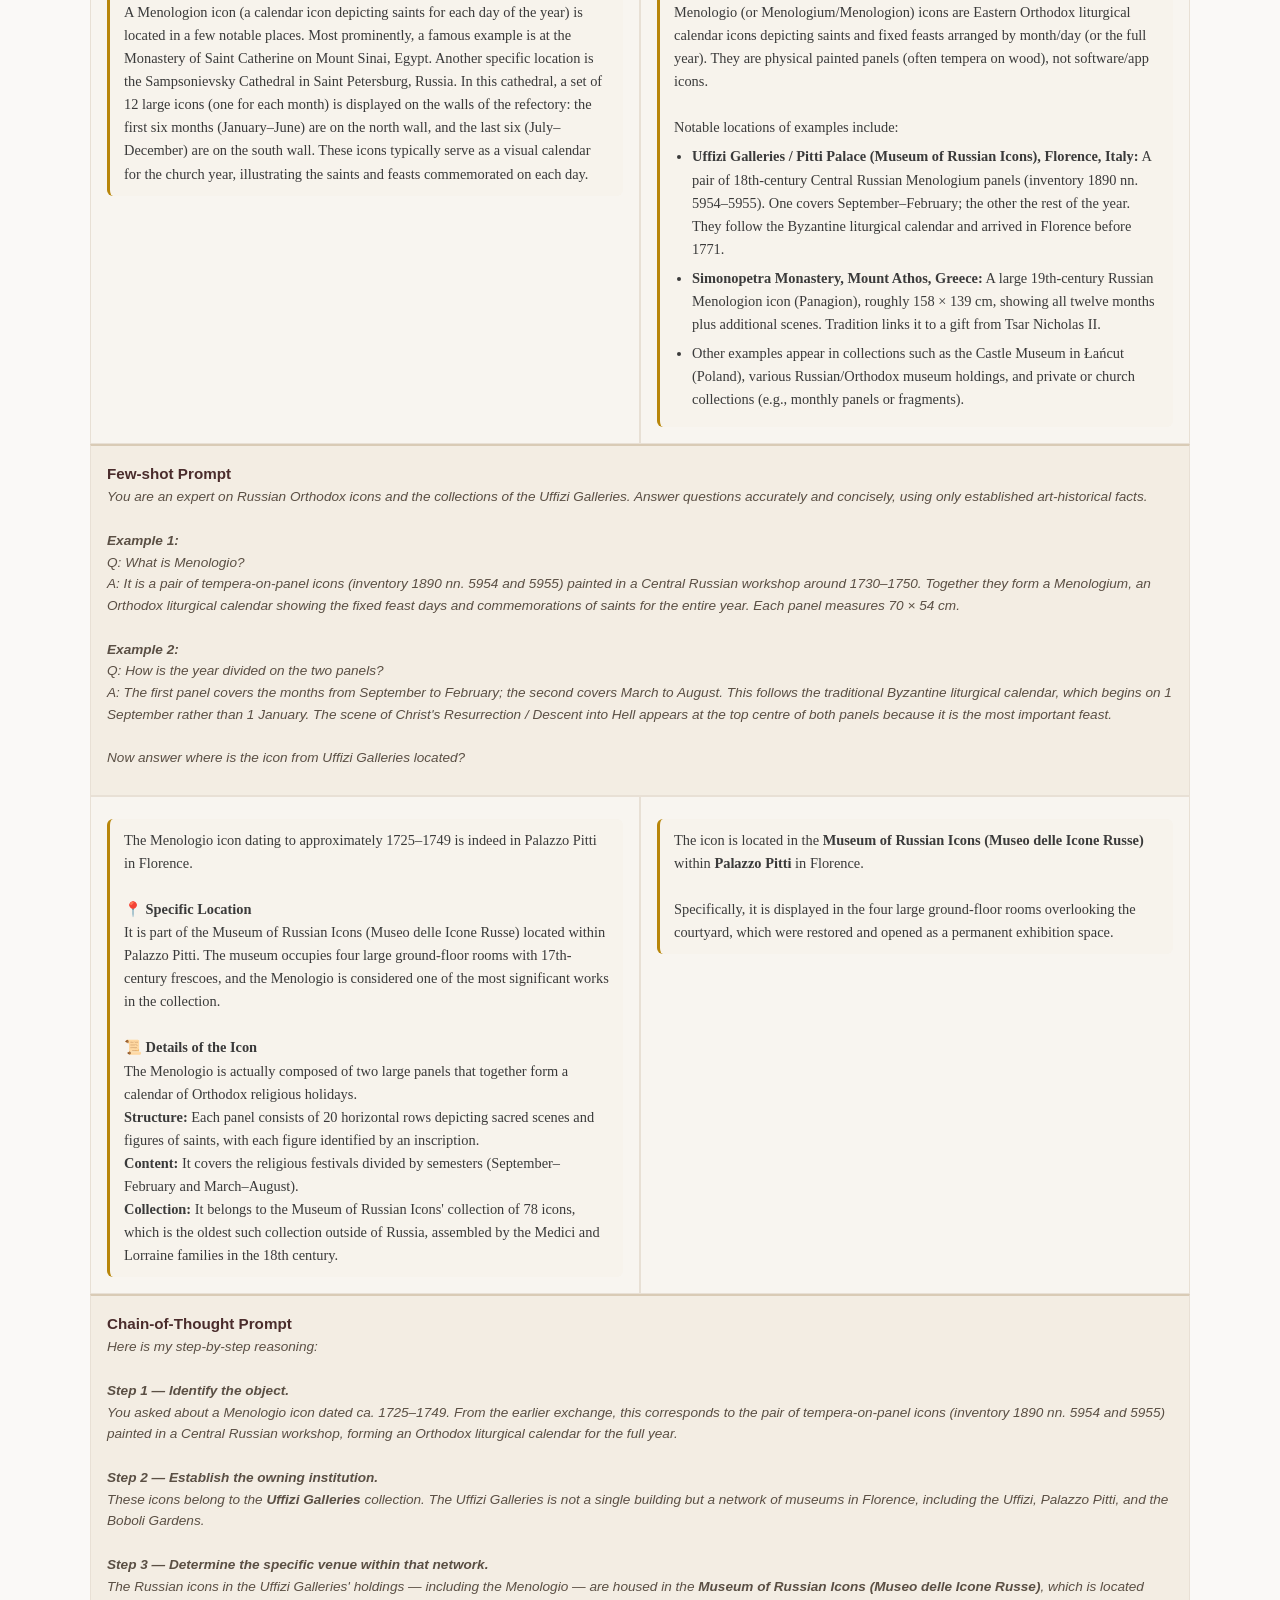
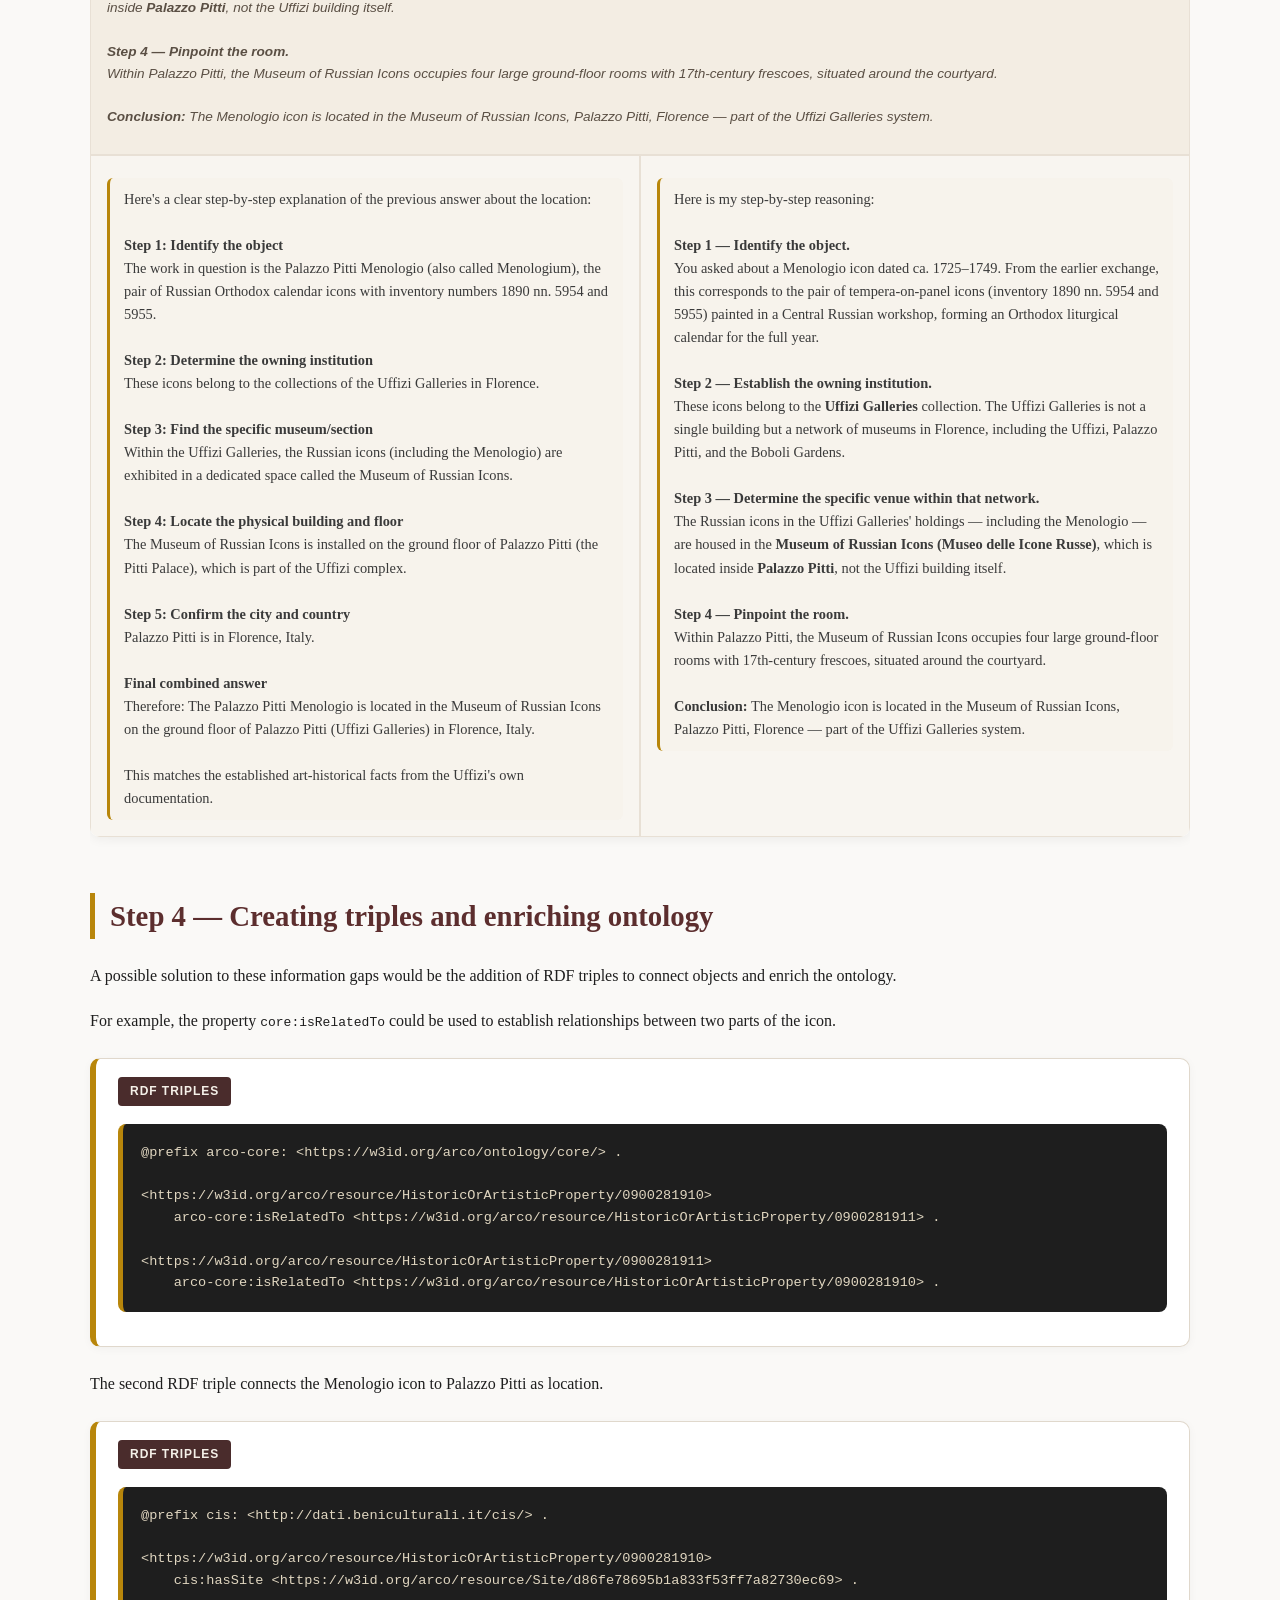
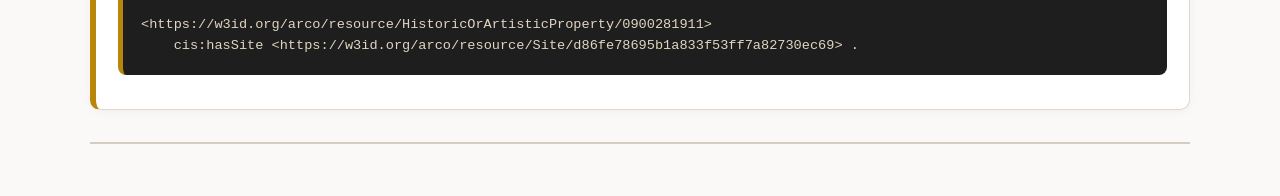
==== commit 489b8b29: "Update iuliia.html" ====
--- a/iuliia.html
+++ b/iuliia.html
@@ -468,26 +468,29 @@
 <div class="query-card">
     <span class="query-label">SPARQL Query</span>
     <div class="code-block">
-        PREFIX a-loc: &lt;https://w3id.org/arco/ontology/location/&gt;
-PREFIX arco: &lt;https://w3id.org/arco/ontology/arco/&gt;
-
-SELECT *
+       PREFIX a-loc: &lt;https://w3id.org/arco/ontology/location/>
+PREFIX arco: &lt;https://w3id.org/arco/ontology/arco/&gt; 
+PREFIX rdfs: &lt;http://www.w3.org/2000/01/rdf-schema#&gt; 
+
+SELECT ?property ?value ?label
 WHERE {
-  &lt;https://w3id.org/arco/resource/HistoricOrArtisticProperty/0900281911&gt; ?rel ?something .
+  &lt;https://w3id.org/arco/resource/HistoricOrArtisticProperty/0900281911&gt;  ?property ?value .
   
   FILTER (
-    ?rel IN (
+    ?property IN (
       a-loc:hasCulturalPropertyAddress,
+      a-loc:hasTimeIndexedTypedLocation,
       arco:hasCulturalInstituteOrSite
     )
   )
   
-  ?something ?p &lt;https://w3id.org/arco/resource/Site/d86fe78695b1a833f53ff7a82730ec69&gt; .
+  OPTIONAL { ?value rdfs:label ?label }
 }
 LIMIT 100</div>
 </div>
 
-
+<p> This showed me all the locations connected to Menologio icon but there was no Palazzo Pitti among them. (<a class="inline" href="https://dati.cultura.gov.it/sparql?default-graph-uri=&query=PREFIX+a-loc%3A+%3Chttps%3A%2F%2Fw3id.org%2Farco%2Fontology%2Flocation%2F%3E%0D%0APREFIX+arco%3A+%3Chttps%3A%2F%2Fw3id.org%2Farco%2Fontology%2Farco%2F%3E%0D%0APREFIX+rdfs%3A+%3Chttp%3A%2F%2Fwww.w3.org%2F2000%2F01%2Frdf-schema%23%3E%0D%0A%0D%0ASELECT+%3Fproperty+%3Fvalue+%3Flabel%0D%0AWHERE+%7B%0D%0A++%3Chttps%3A%2F%2Fw3id.org%2Farco%2Fresource%2FHistoricOrArtisticProperty%2F0900281911%3E+%3Fproperty+%3Fvalue+.%0D%0A++%0D%0A++FILTER+%28%0D%0A++++%3Fproperty+IN+%28%0D%0A++++++a-loc%3AhasCulturalPropertyAddress%2C%0D%0A++++++a-loc%3AhasTimeIndexedTypedLocation%2C%0D%0A++++++arco%3AhasCulturalInstituteOrSite%0D%0A++++%29%0D%0A++%29%0D%0A++%0D%0A++OPTIONAL+%7B+%3Fvalue+rdfs%3Alabel+%3Flabel+%7D%0D%0A%7D%0D%0ALimit+100%0D%0A&format=text%2Fhtml&timeout=0&signal_void=on" target="_blank" rel="noopener noreferrer">link</a>) </p>
+<img class="icon-img" src="location.png" alt="Menologio icon detail">
 <p>The second one was to check if the first panel of the icon was connected with the second one in the database.</p>
 
 <div class="query-card">
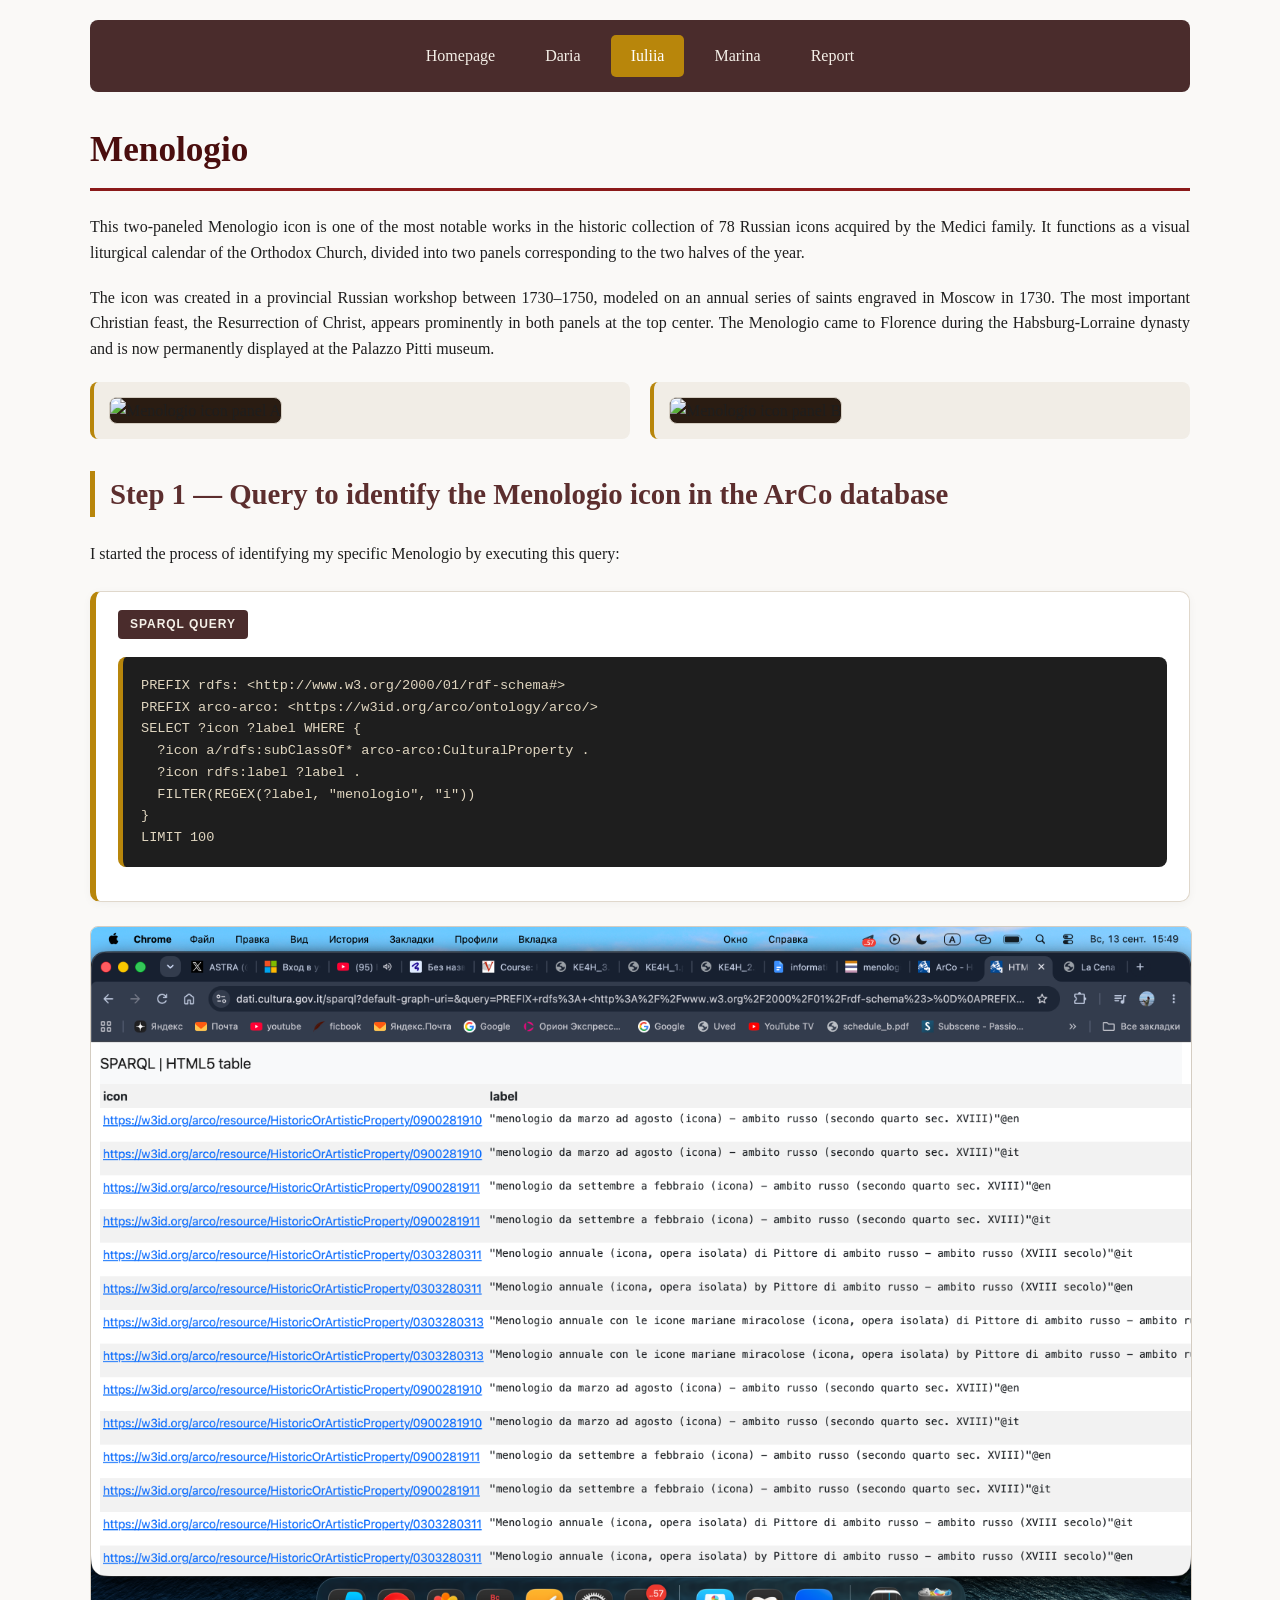
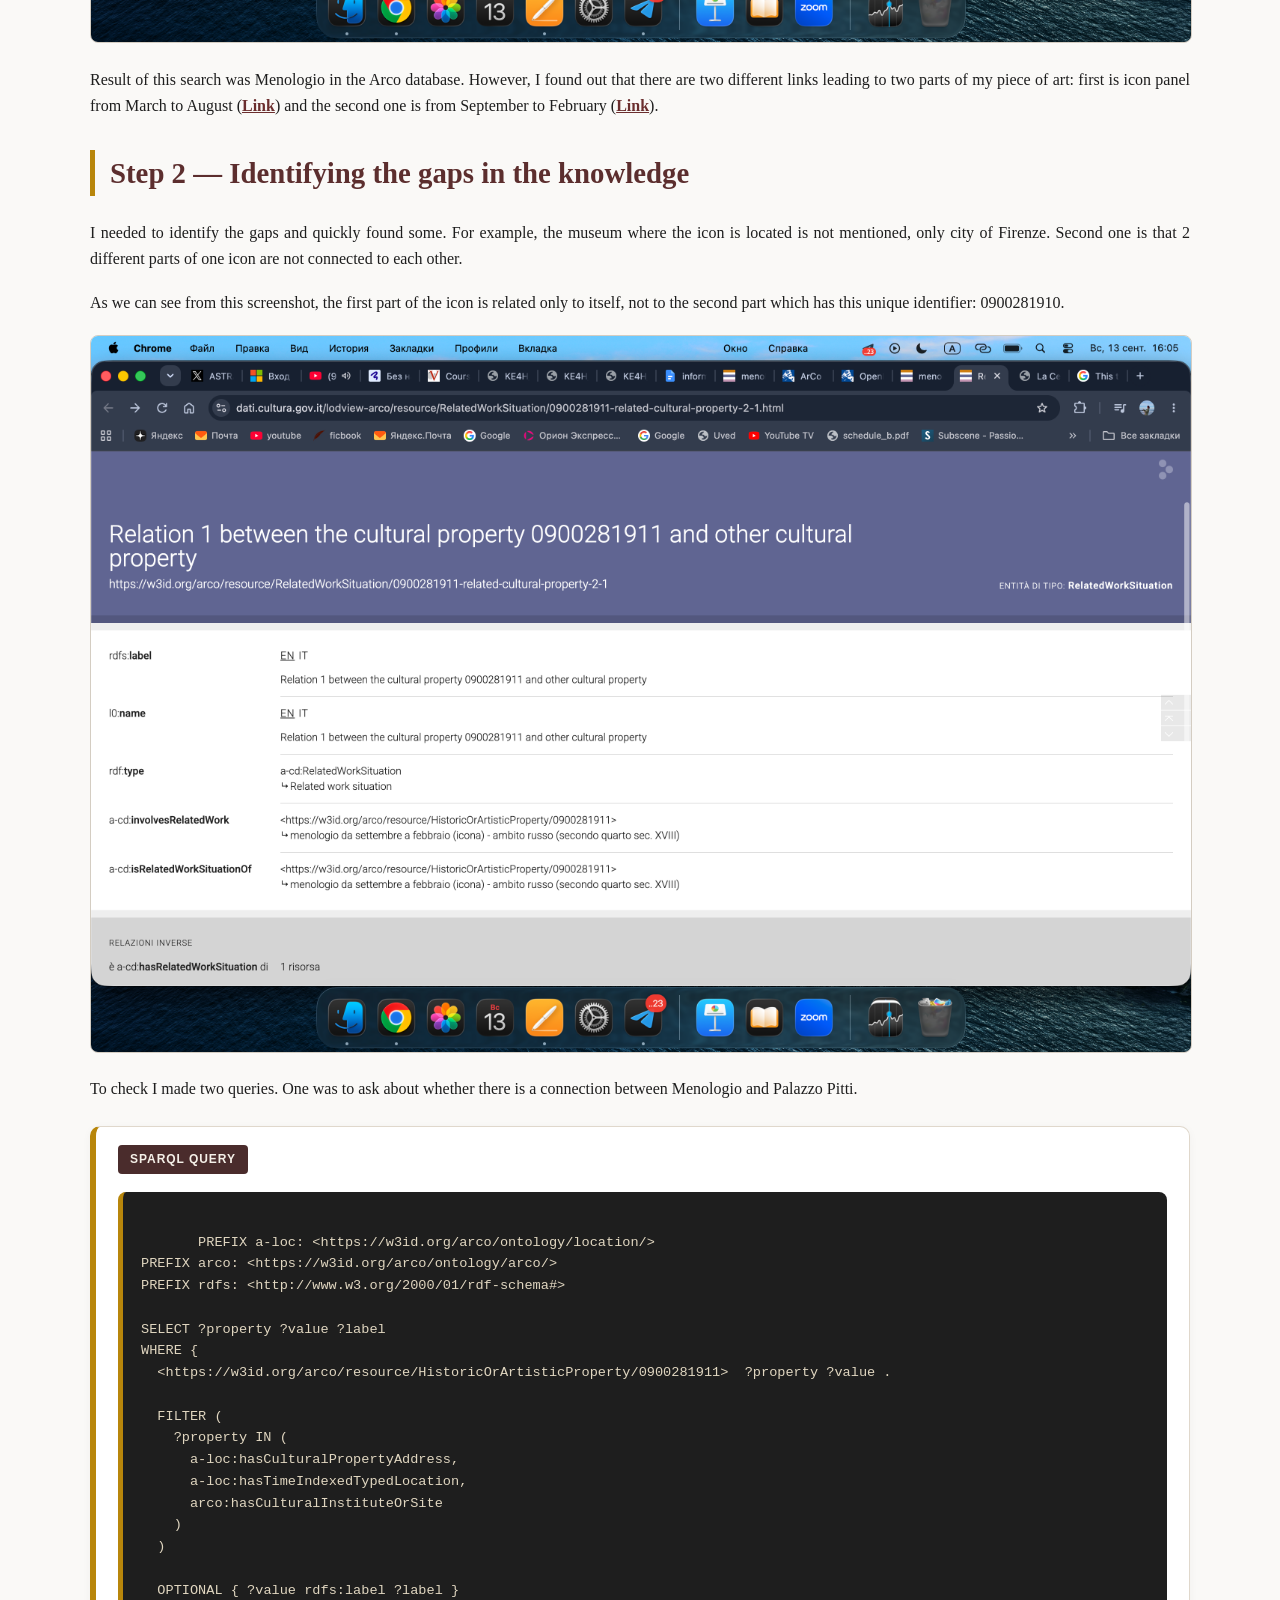
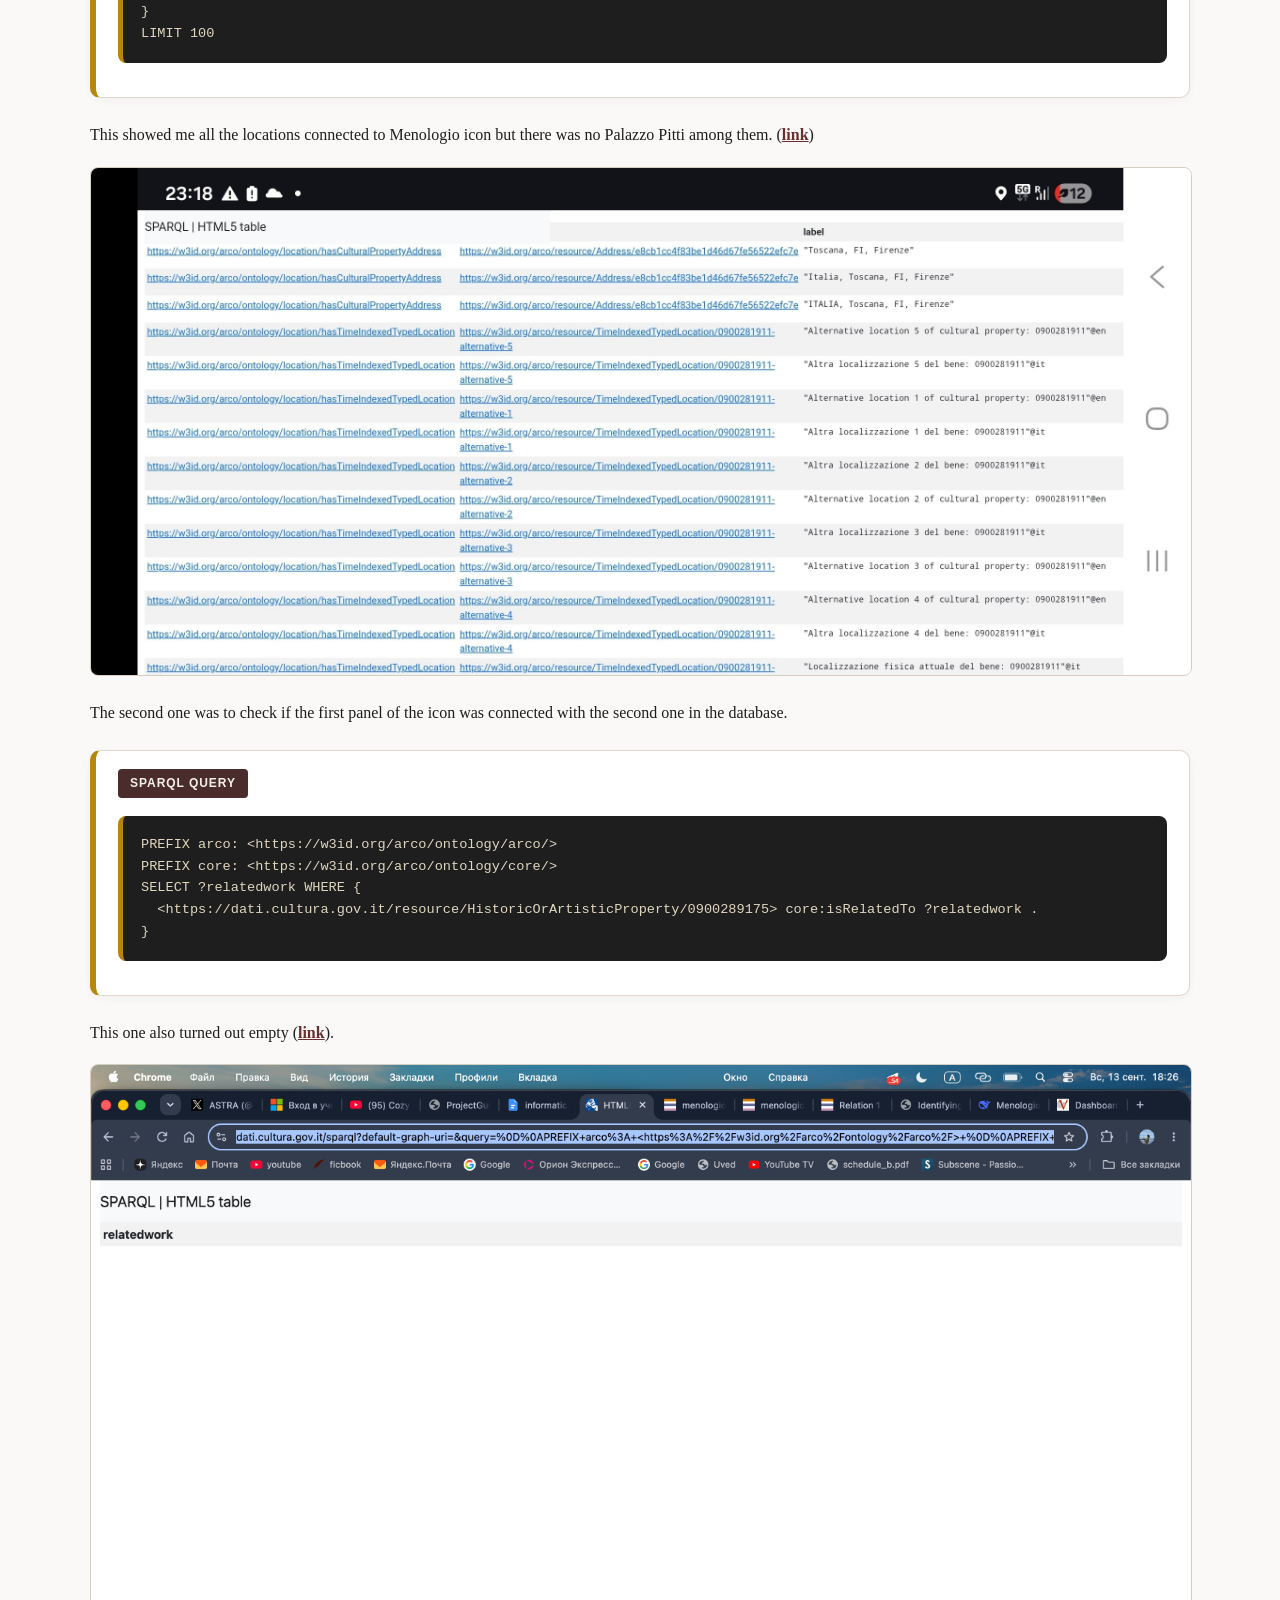
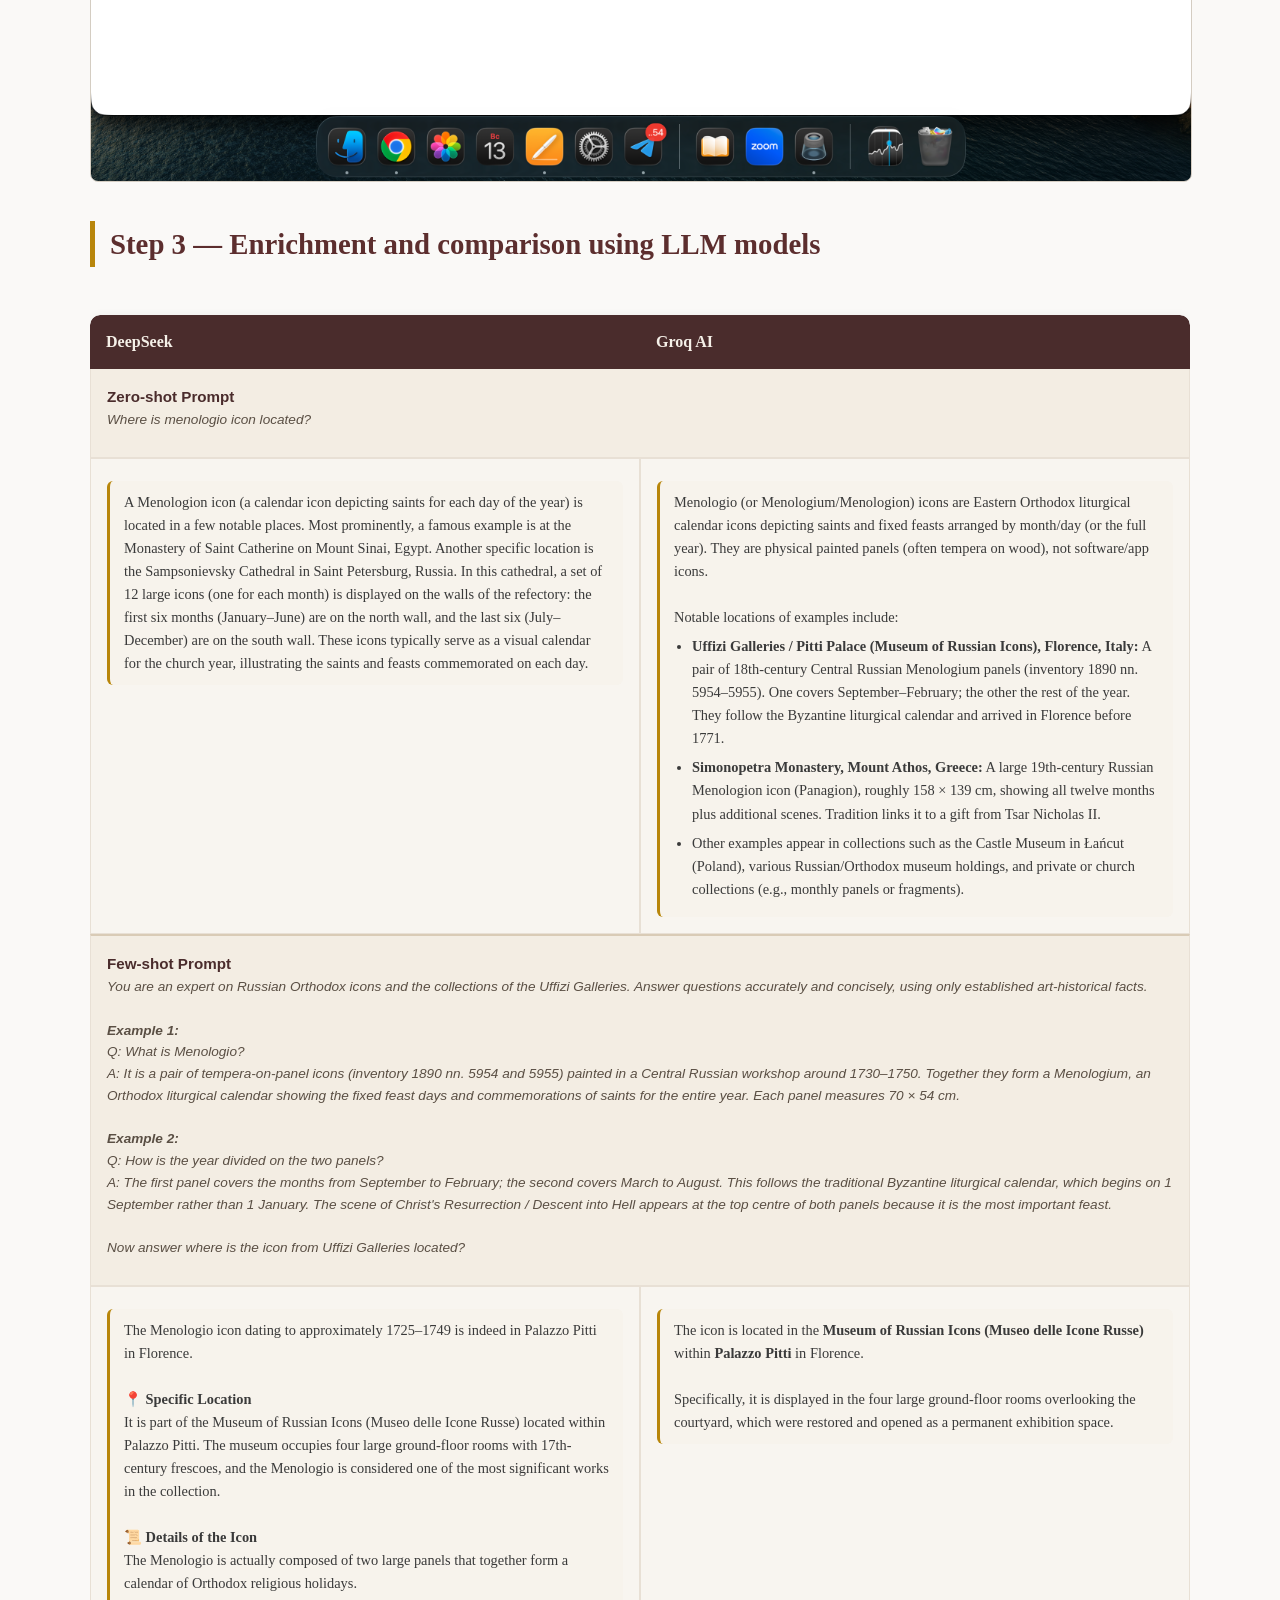
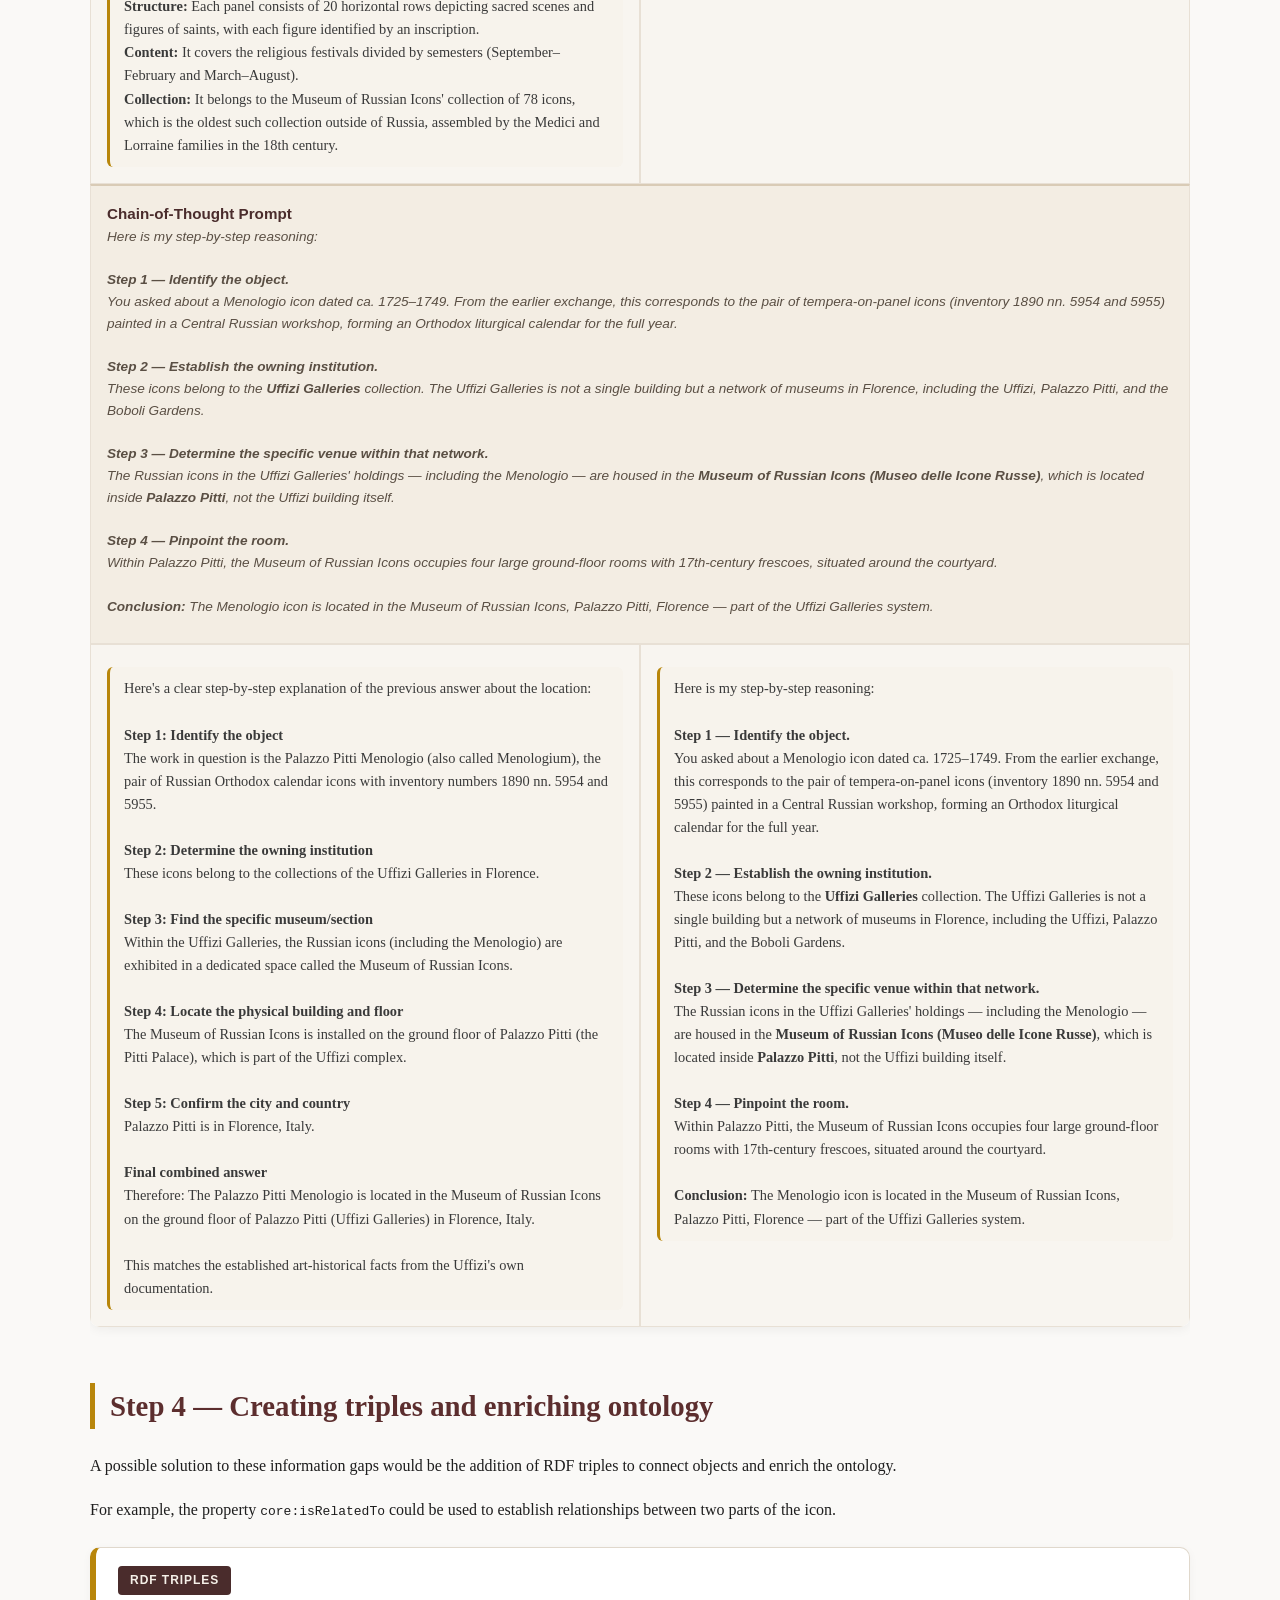
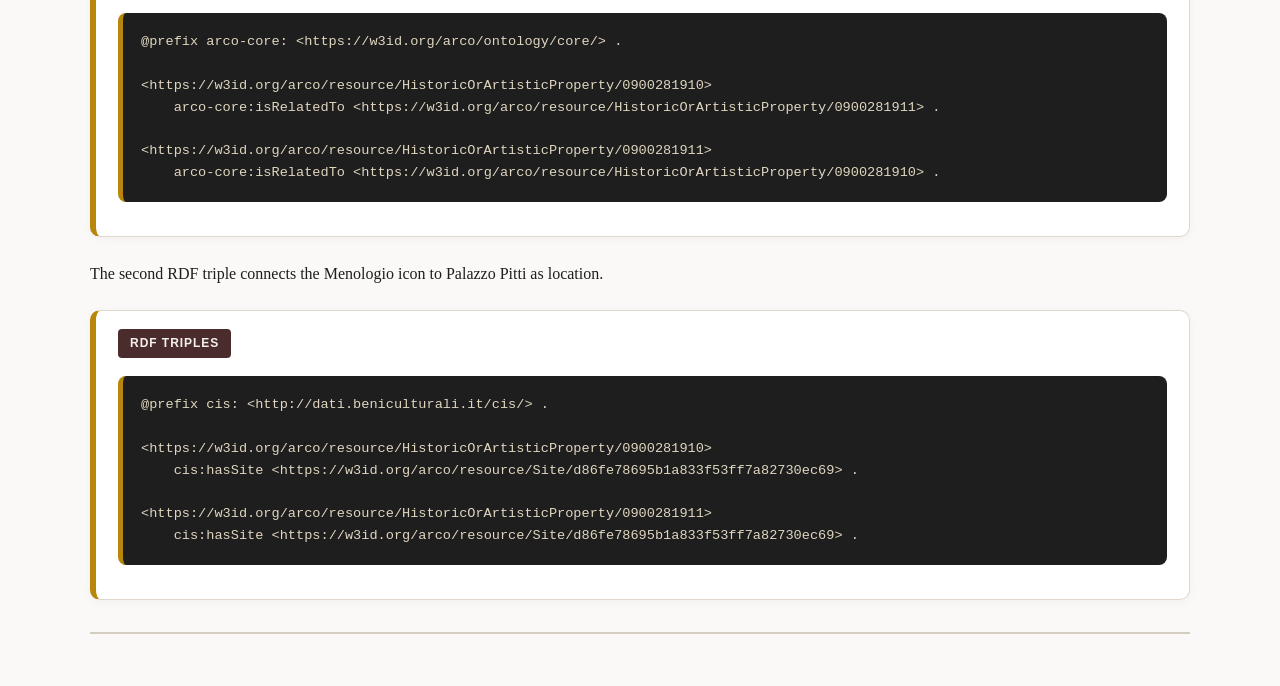
==== commit bb51797a: "Update iuliia.html" ====
--- a/iuliia.html
+++ b/iuliia.html
@@ -490,7 +490,7 @@
 </div>
 
 <p> This showed me all the locations connected to Menologio icon but there was no Palazzo Pitti among them. (<a class="inline" href="https://dati.cultura.gov.it/sparql?default-graph-uri=&query=PREFIX+a-loc%3A+%3Chttps%3A%2F%2Fw3id.org%2Farco%2Fontology%2Flocation%2F%3E%0D%0APREFIX+arco%3A+%3Chttps%3A%2F%2Fw3id.org%2Farco%2Fontology%2Farco%2F%3E%0D%0APREFIX+rdfs%3A+%3Chttp%3A%2F%2Fwww.w3.org%2F2000%2F01%2Frdf-schema%23%3E%0D%0A%0D%0ASELECT+%3Fproperty+%3Fvalue+%3Flabel%0D%0AWHERE+%7B%0D%0A++%3Chttps%3A%2F%2Fw3id.org%2Farco%2Fresource%2FHistoricOrArtisticProperty%2F0900281911%3E+%3Fproperty+%3Fvalue+.%0D%0A++%0D%0A++FILTER+%28%0D%0A++++%3Fproperty+IN+%28%0D%0A++++++a-loc%3AhasCulturalPropertyAddress%2C%0D%0A++++++a-loc%3AhasTimeIndexedTypedLocation%2C%0D%0A++++++arco%3AhasCulturalInstituteOrSite%0D%0A++++%29%0D%0A++%29%0D%0A++%0D%0A++OPTIONAL+%7B+%3Fvalue+rdfs%3Alabel+%3Flabel+%7D%0D%0A%7D%0D%0ALimit+100%0D%0A&format=text%2Fhtml&timeout=0&signal_void=on" target="_blank" rel="noopener noreferrer">link</a>) </p>
-<img class="icon-img" src="location.png" alt="Menologio icon detail">
+<img class="icon-img" src="location.jpg" alt="Menologio icon detail">
 <p>The second one was to check if the first panel of the icon was connected with the second one in the database.</p>
 
 <div class="query-card">
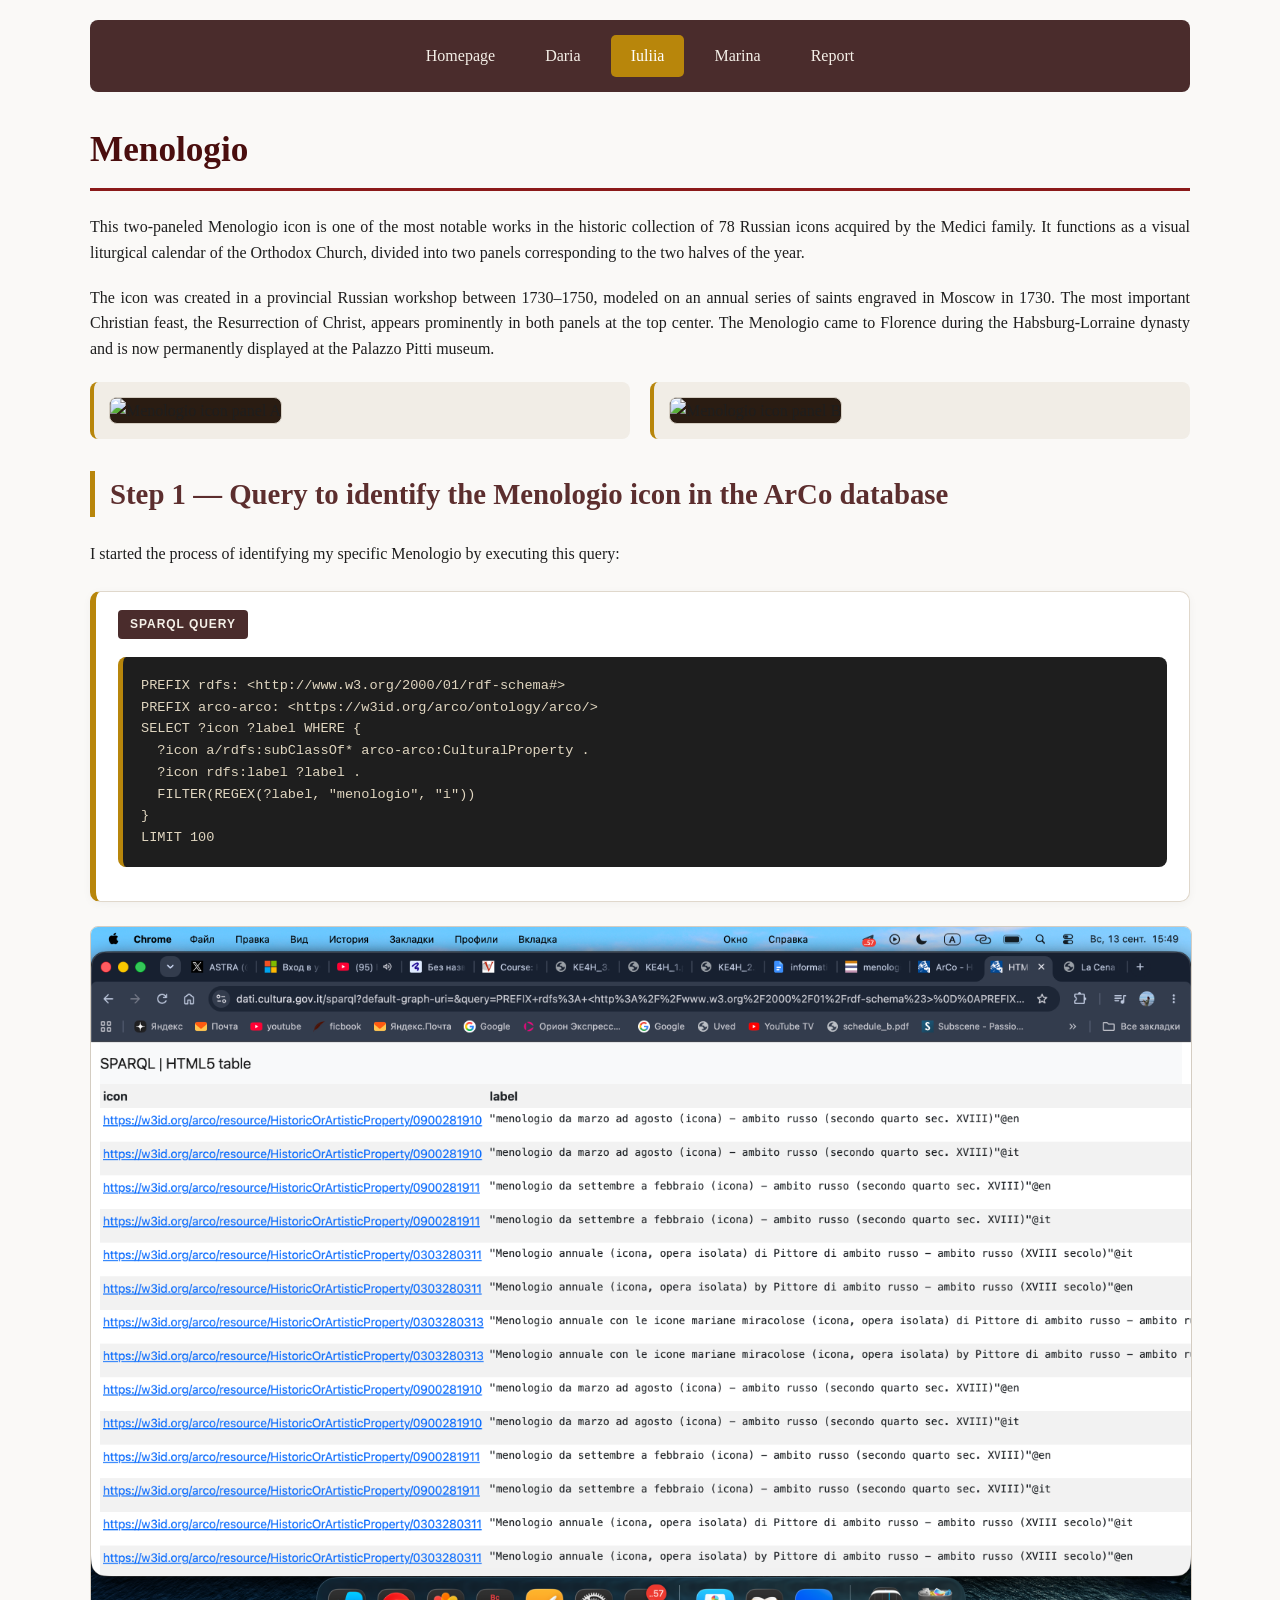
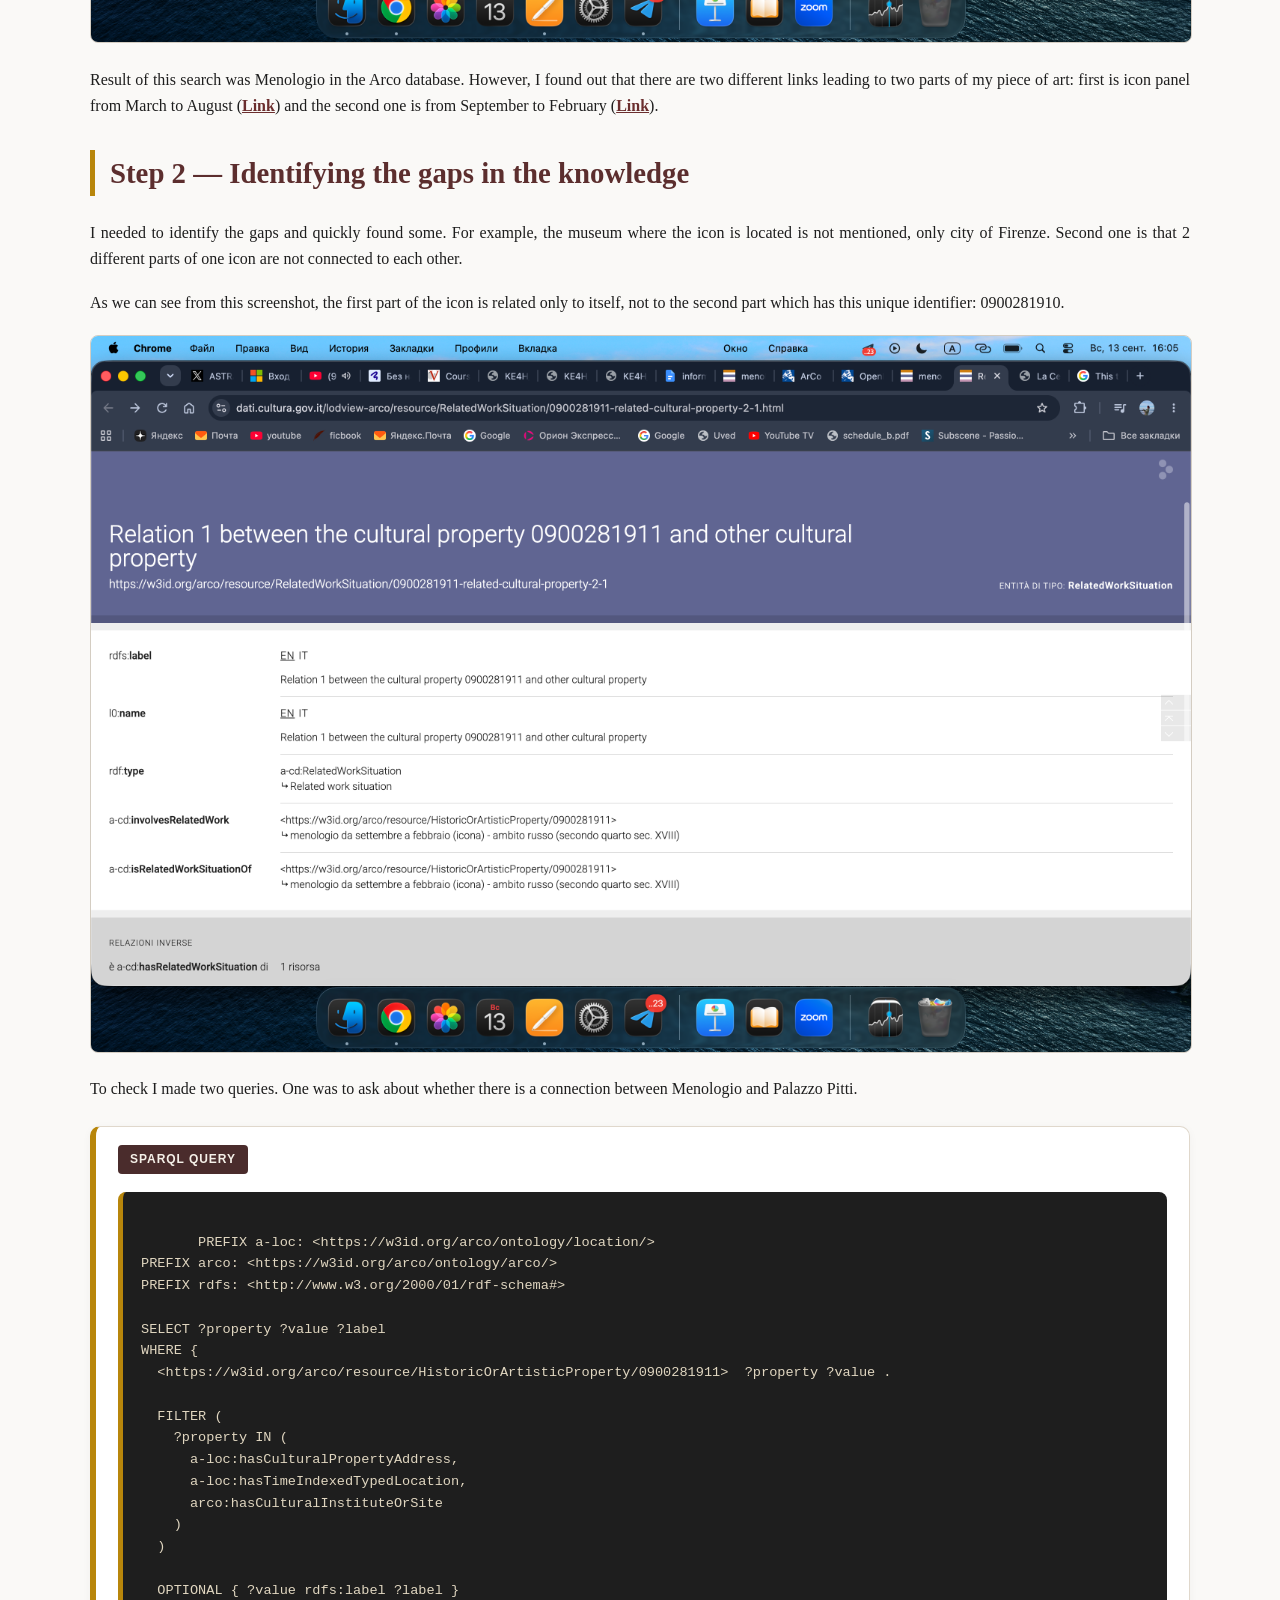
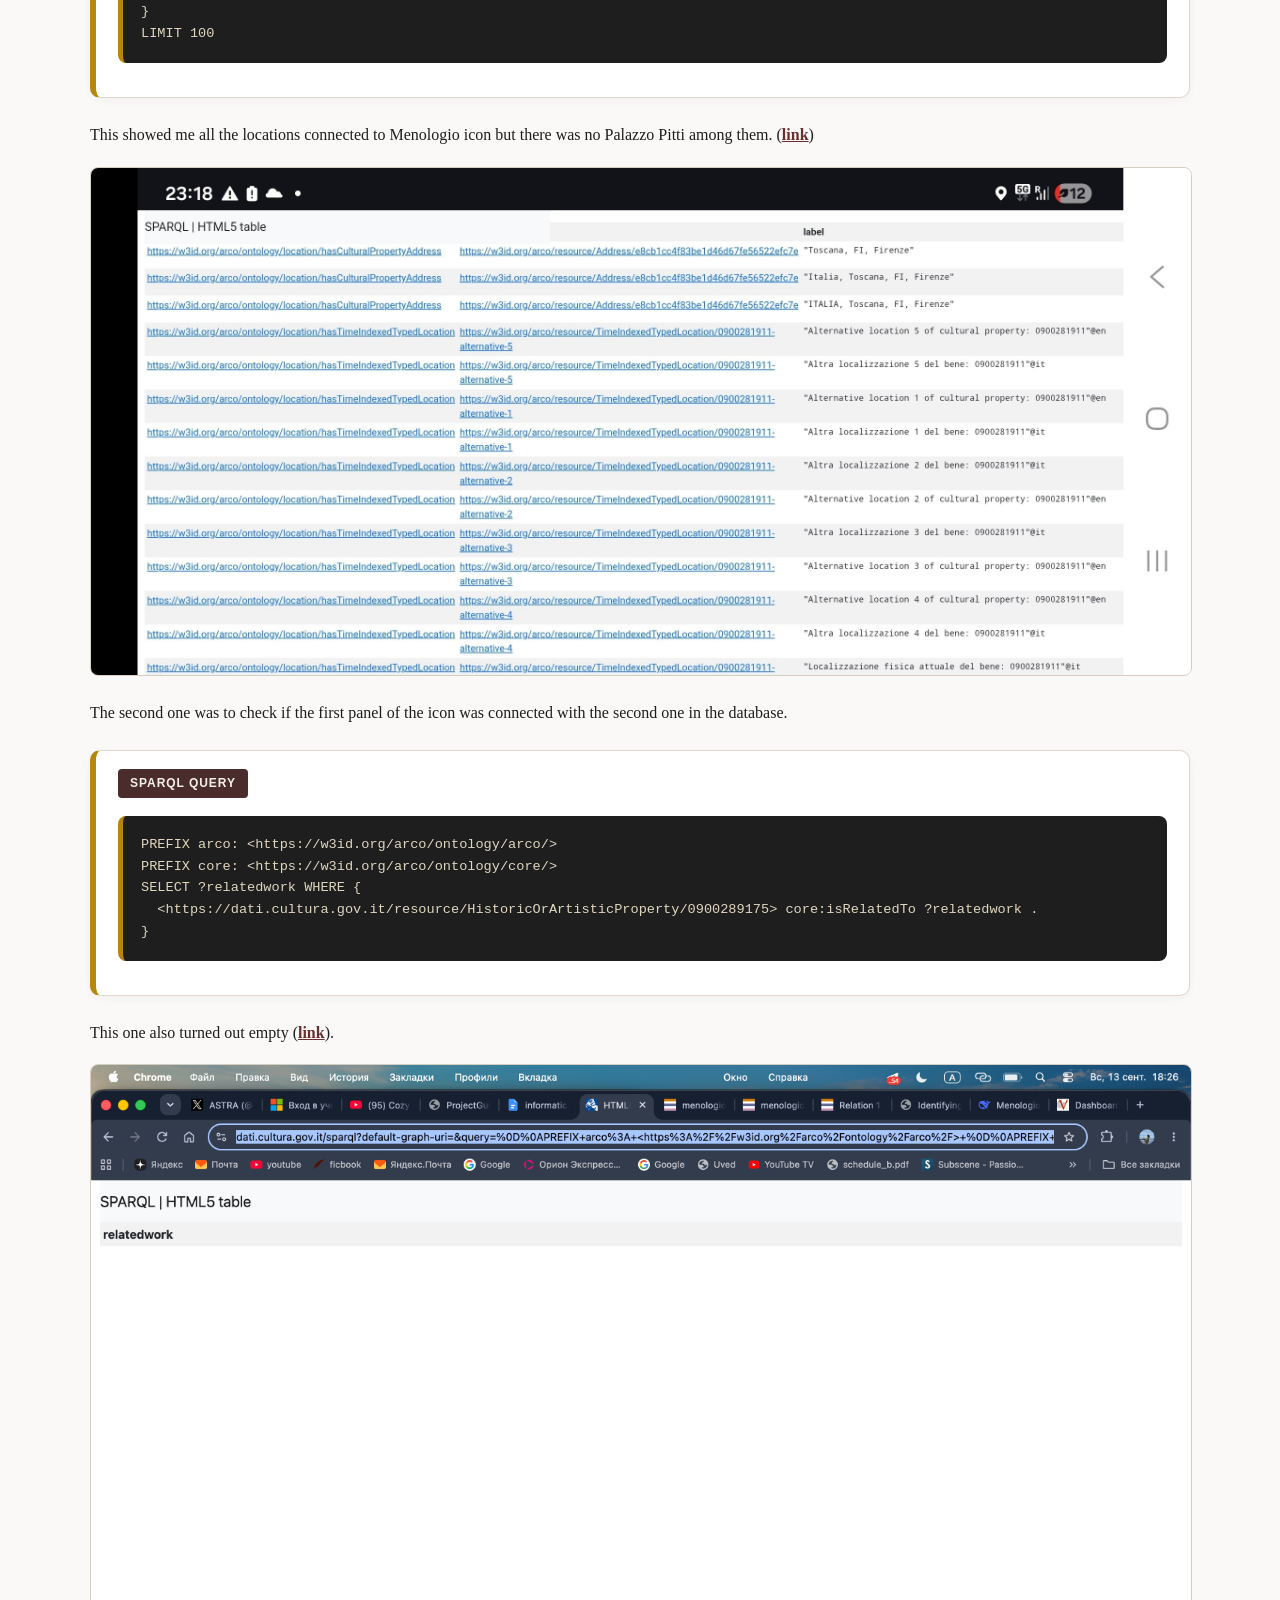
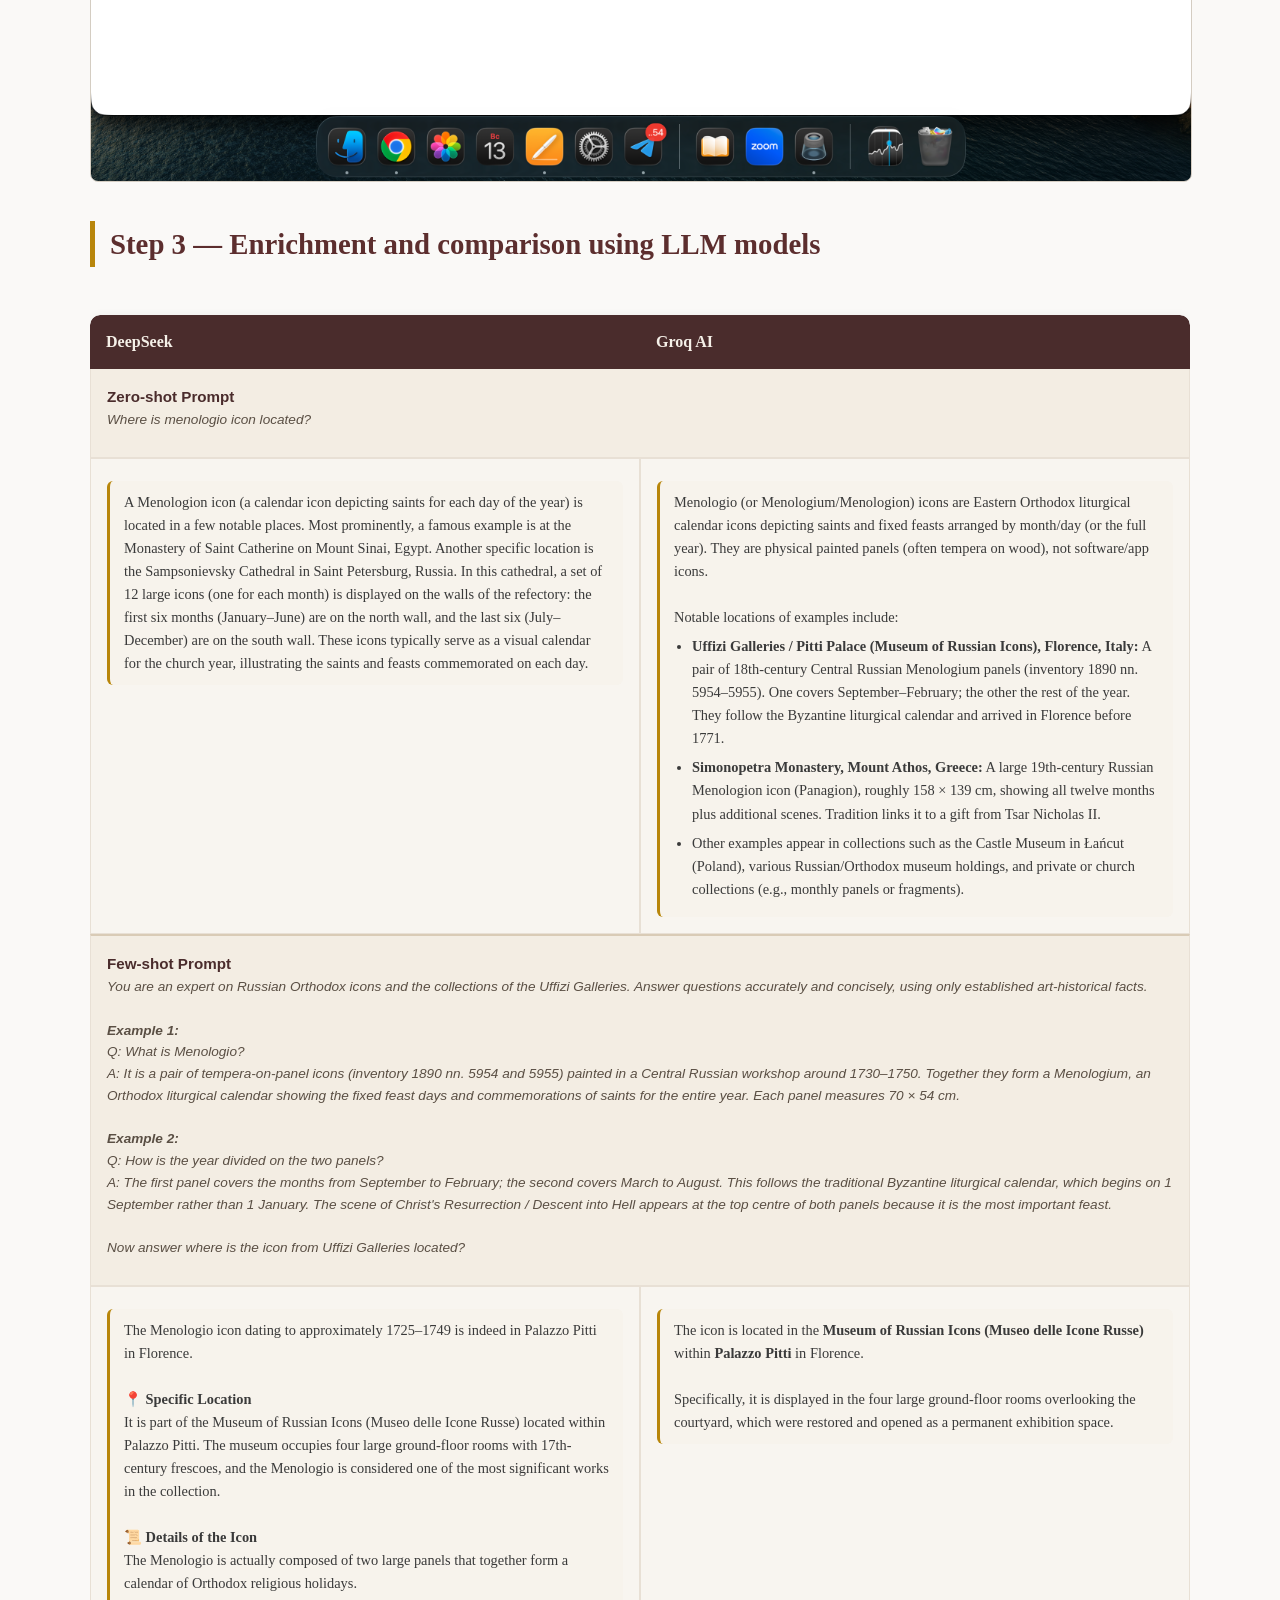
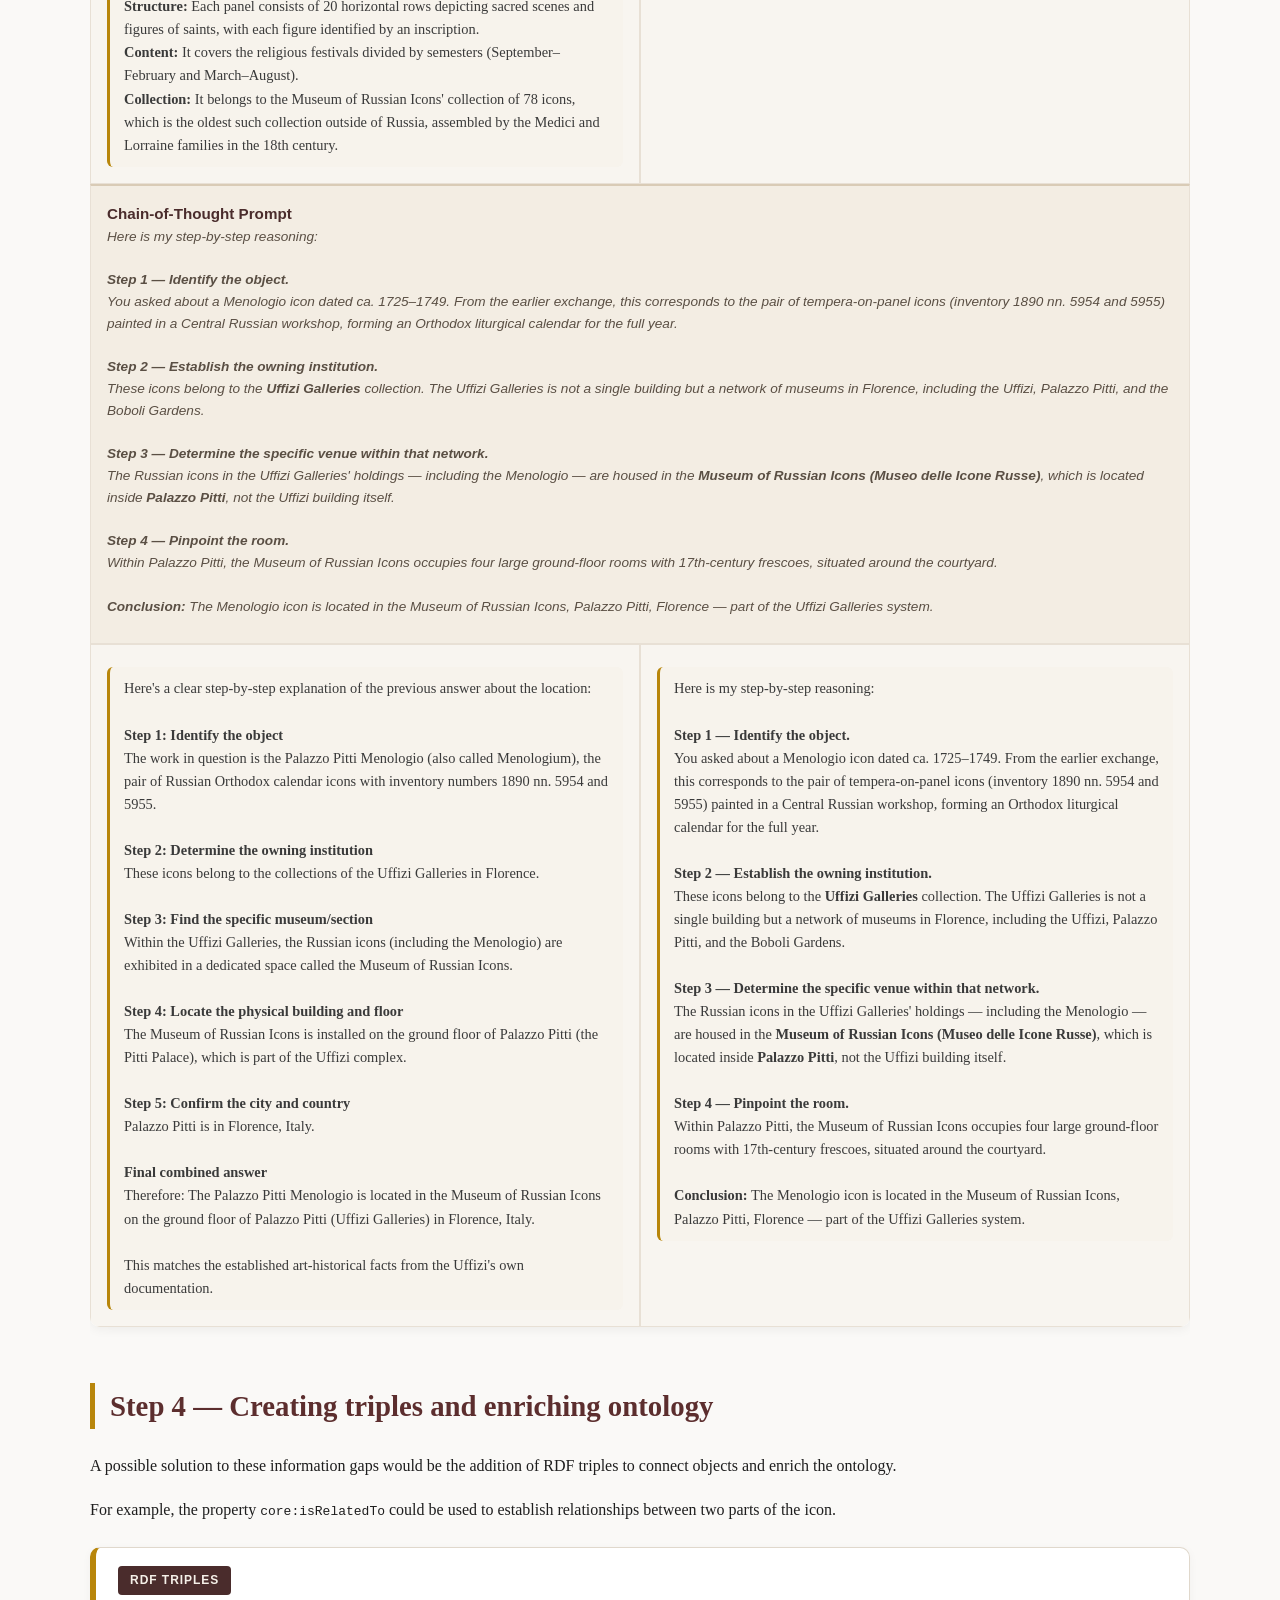
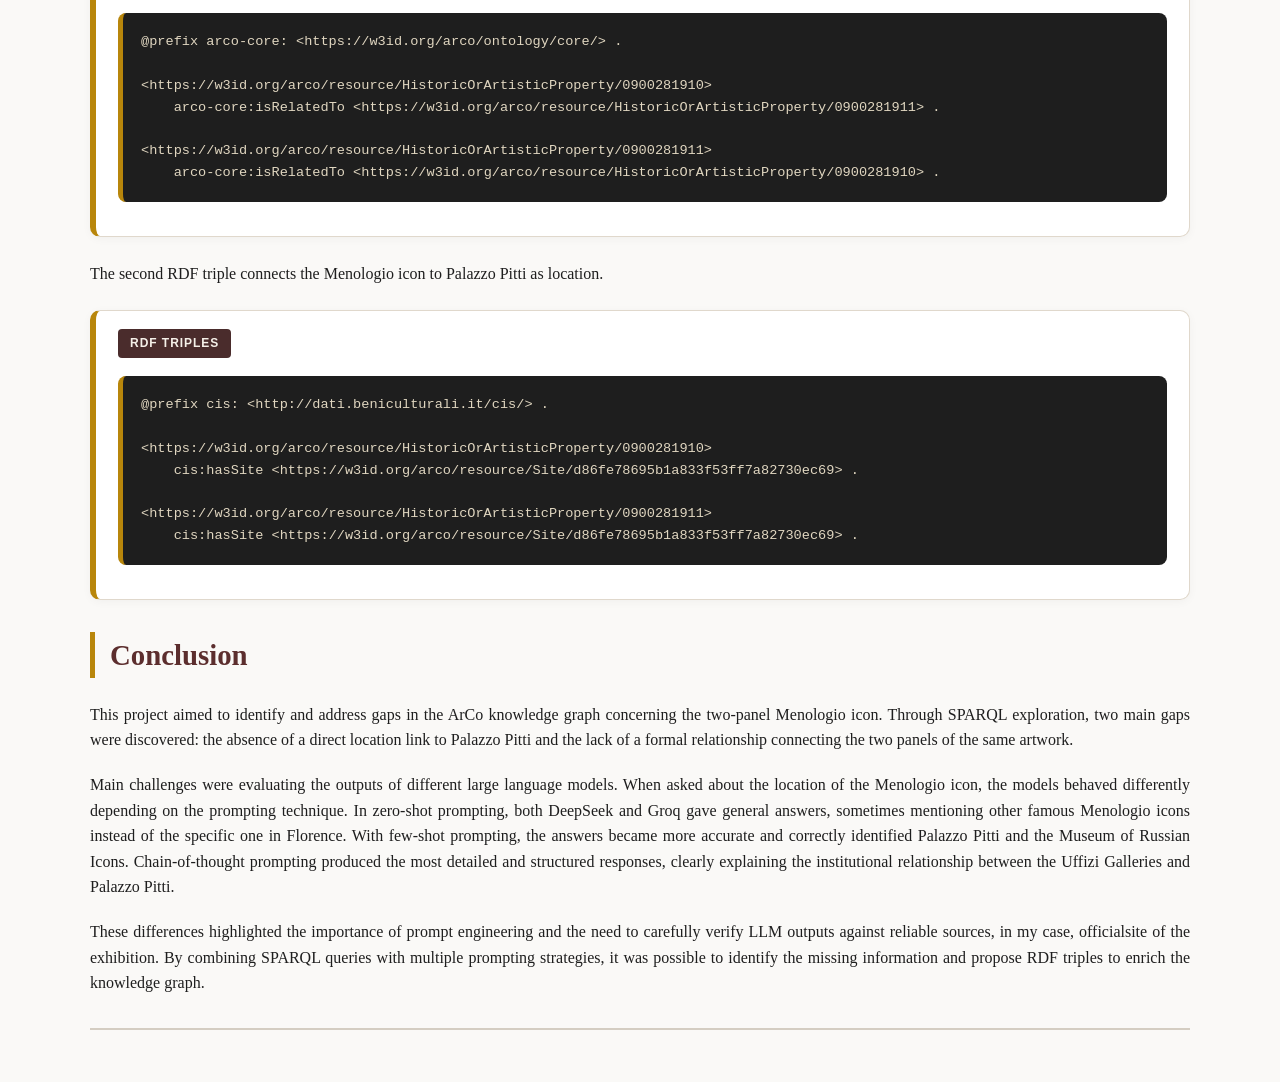
==== commit 164695e1: "Update iuliia.html" ====
--- a/iuliia.html
+++ b/iuliia.html
@@ -490,7 +490,7 @@
 </div>
 
 <p> This showed me all the locations connected to Menologio icon but there was no Palazzo Pitti among them. (<a class="inline" href="https://dati.cultura.gov.it/sparql?default-graph-uri=&query=PREFIX+a-loc%3A+%3Chttps%3A%2F%2Fw3id.org%2Farco%2Fontology%2Flocation%2F%3E%0D%0APREFIX+arco%3A+%3Chttps%3A%2F%2Fw3id.org%2Farco%2Fontology%2Farco%2F%3E%0D%0APREFIX+rdfs%3A+%3Chttp%3A%2F%2Fwww.w3.org%2F2000%2F01%2Frdf-schema%23%3E%0D%0A%0D%0ASELECT+%3Fproperty+%3Fvalue+%3Flabel%0D%0AWHERE+%7B%0D%0A++%3Chttps%3A%2F%2Fw3id.org%2Farco%2Fresource%2FHistoricOrArtisticProperty%2F0900281911%3E+%3Fproperty+%3Fvalue+.%0D%0A++%0D%0A++FILTER+%28%0D%0A++++%3Fproperty+IN+%28%0D%0A++++++a-loc%3AhasCulturalPropertyAddress%2C%0D%0A++++++a-loc%3AhasTimeIndexedTypedLocation%2C%0D%0A++++++arco%3AhasCulturalInstituteOrSite%0D%0A++++%29%0D%0A++%29%0D%0A++%0D%0A++OPTIONAL+%7B+%3Fvalue+rdfs%3Alabel+%3Flabel+%7D%0D%0A%7D%0D%0ALimit+100%0D%0A&format=text%2Fhtml&timeout=0&signal_void=on" target="_blank" rel="noopener noreferrer">link</a>) </p>
-<img class="icon-img" src="location.jpg" alt="Menologio icon detail">
+<img class="icon-img" src="location.jpg" alt="Location of the Menologio icon">
 <p>The second one was to check if the first panel of the icon was connected with the second one in the database.</p>
 
 <div class="query-card">
@@ -665,6 +665,13 @@
 &lt;https://w3id.org/arco/resource/HistoricOrArtisticProperty/0900281911&gt;
     cis:hasSite &lt;https://w3id.org/arco/resource/Site/d86fe78695b1a833f53ff7a82730ec69&gt; .</div>
 </div>
+    <h2>Conclusion</h2>
+
+<p>This project aimed to identify and address gaps in the ArCo knowledge graph concerning the two-panel Menologio icon. Through SPARQL exploration, two main gaps were discovered: the absence of a direct location link to Palazzo Pitti and the lack of a formal relationship connecting the two panels of the same artwork.</p>
+
+<p>Main challenges were evaluating the outputs of different large language models. When asked about the location of the Menologio icon, the models behaved differently depending on the prompting technique. In zero-shot prompting, both DeepSeek and Groq gave general answers, sometimes mentioning other famous Menologio icons instead of the specific one in Florence. With few-shot prompting, the answers became more accurate and correctly identified Palazzo Pitti and the Museum of Russian Icons. Chain-of-thought prompting produced the most detailed and structured responses, clearly explaining the institutional relationship between the Uffizi Galleries and Palazzo Pitti.</p>
+
+<p>These differences highlighted the importance of prompt engineering and the need to carefully verify LLM outputs against reliable sources, in my case, officialsite of the exhibition. By combining SPARQL queries with multiple prompting strategies, it was possible to identify the missing information and propose RDF triples to enrich the knowledge graph.</p>
 
 <hr>
 
